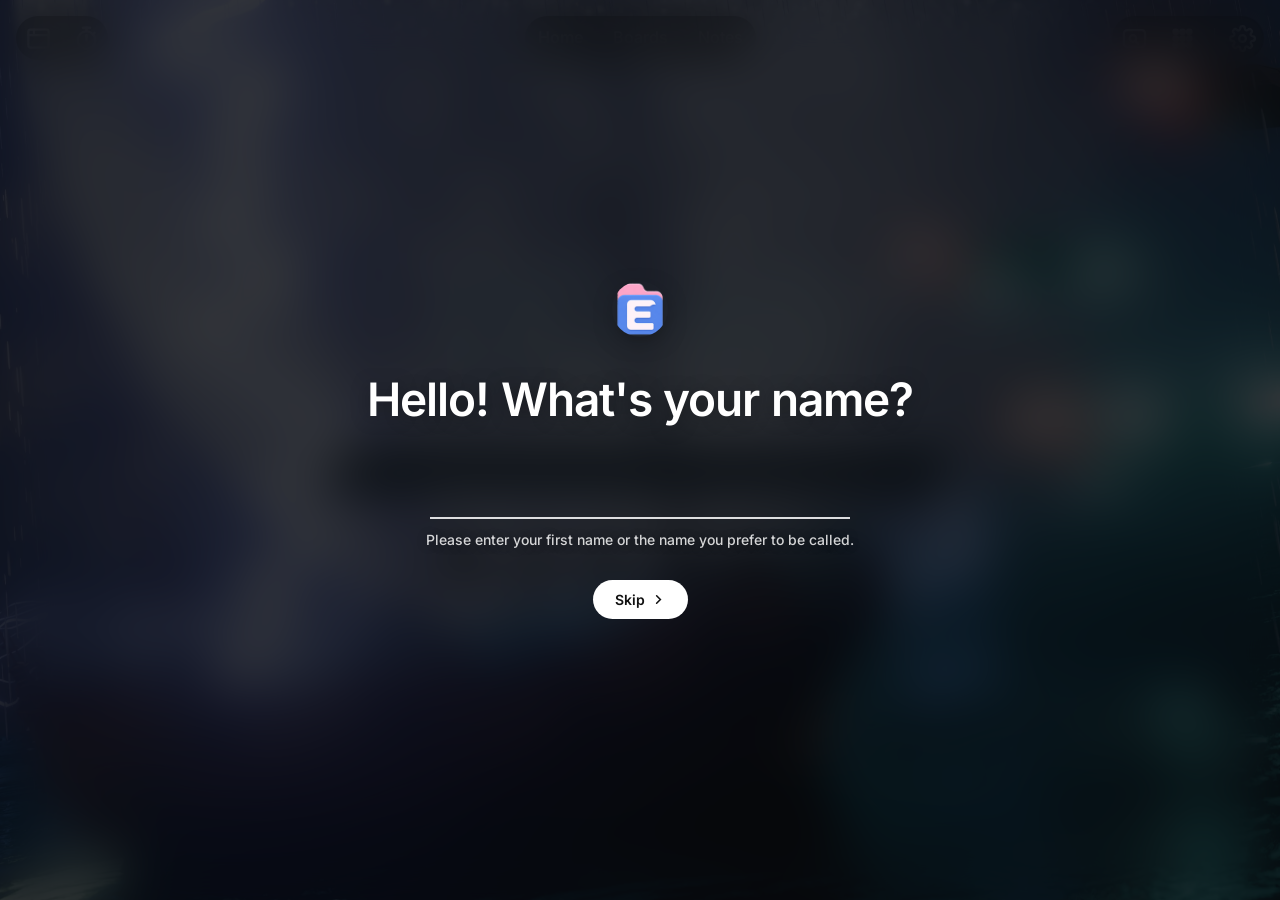
==== index.html @ b80991ce "Popup light/dark accent and status colours, Home text tab, preload favicons at idle Co-Authored-By: " ====
<!doctype html>
<html lang="en" class="boot-pending">
  <head>
    <meta charset="UTF-8" />
    <meta name="viewport" content="width=device-width, initial-scale=1.0" />

    <style>
      html {
        background: #0a0b0e;
      }
      html.boot-pending .app {
        visibility: hidden !important;
      }
      html.boot-pending .app *,
      html.boot-pending .app *::before,
      html.boot-pending .app *::after {
        transition: none !important;
        animation: none !important;
      }
</style>
    <meta name="theme-color" content="#0a0b0e" />
    <meta name="msapplication-navbutton-color" content="#0a0b0e" />
    <meta
      name="apple-mobile-web-app-status-bar-style"
      content="black-translucent"
    />
    <title>New Tab</title>
    <link rel="shortcut icon" href="favicon.ico" type="image/x-icon" />
    <link rel="icon" type="image/png" sizes="16x16" href="icons/icon16.png" />
    <link rel="icon" type="image/png" sizes="32x32" href="icons/icon32.png" />
    <link rel="icon" type="image/png" sizes="48x48" href="icons/icon48.png" />
    <link
      rel="icon"
      type="image/png"
      sizes="128x128"
      href="icons/icon128.png"
    />

    <link
      rel="preload"
      href="fonts/inter-latin.woff2"
      as="font"
      type="font/woff2"
      crossorigin
    />

    <script src="js/core/boot.js"></script>
    <link rel="stylesheet" href="css/tokens.css" />
    <link rel="stylesheet" href="css/layout.css" />
    <link rel="stylesheet" href="css/search-controls.css" />
    <link rel="stylesheet" href="css/boards.css" />
    <link rel="stylesheet" href="css/popovers.css" />
    <link rel="stylesheet" href="css/notes-palette.css" />
    <link rel="stylesheet" href="css/timer-dialogs.css" />
    <link rel="stylesheet" href="css/interaction-states.css" />
    <link rel="stylesheet" href="css/settings.css" />
    <link rel="stylesheet" href="css/overrides.css" />
  </head>
  <body>
    <video id="video-bg" autoplay loop muted playsinline></video>
    <div id="photo-bg"></div>
    <div id="wallpaper-overlay"></div>
    <div id="wallpaper-vignette"></div>

    <div class="app">
      <div class="et-topbar">

        <div class="et-top-left" id="topLeft">
          <button class="et-topbar-btn" id="sessionsBtn" data-popover-trigger="sessions" title="Library" aria-label="Library: sessions, read later and workspaces">
          <svg
          width="24"
          height="24"
          viewBox="0 0 24 24"
          fill="none"
          stroke="currentColor"
          stroke-width="2"
          stroke-linecap="round"
          stroke-linejoin="round"
          >
          <rect x="3" y="4" width="18" height="16" rx="2" />
          <path d="M3 9h18" />
          <path d="M8 4v5" />
          </svg>
          </button>
          <button
          class="et-topbar-btn et-pomo-toggle-btn"
          id="pomoToggleBtn"
          title="Focus timer"
          >
          <svg
          width="24"
          height="24"
          viewBox="0 0 24 24"
          fill="none"
          stroke="currentColor"
          stroke-width="2"
          stroke-linecap="round"
          stroke-linejoin="round"
          >

          <path d="M9 2.5h6" stroke-width="2.4" />
          <path d="M12 2.5v2.6" stroke-width="2.4" />
          <path d="M19.1 6.9l-1.6 1.6" stroke-width="2.2" />
          <circle cx="12" cy="13.5" r="7.8" />
          <path d="M12 13.5V9.2" stroke-width="2.4" />
          </svg>
          <span
          class="pomo-toggle-count"
          id="pomoToggleCount"
          style="display: none"
          >0</span
          >
          </button>
        </div>

        <nav class="et-main-tabs" id="mainTabs" aria-label="Views">
          <button class="et-main-tab" data-tab="home">Home</button>
          <button class="et-main-tab" data-tab="boards">Boards</button>
          <button class="et-main-tab" data-tab="notes">Notes</button>
        </nav>

        <div class="et-top-right" id="topRight">
          <button
          class="et-topbar-btn"
          id="searchSideBtn"
          title="Command palette"
          >
          <svg
          width="22"
          height="22"
          viewBox="0 0 24 24"
          fill="none"
          stroke="currentColor"
          stroke-width="2"
          stroke-linecap="round"
          stroke-linejoin="round"
          >

          <rect x="2.6" y="4.6" width="18.8" height="14.8" rx="3" />
          <circle cx="10.6" cy="12" r="2.9" />
          <path d="m12.8 14.2 2.6 2.6" />
          </svg>
          </button>
          <button
          class="et-topbar-btn"
          id="workspaceBtn"
          data-popover-trigger="workspace"
          title="Google Workspace"
          >
          <svg width="22" height="22" viewBox="0 0 24 24" fill="currentColor">
          <circle cx="6" cy="6" r="2" />
          <circle cx="12" cy="6" r="2" />
          <circle cx="18" cy="6" r="2" />
          <circle cx="6" cy="12" r="2" />
          <circle cx="12" cy="12" r="2" />
          <circle cx="18" cy="12" r="2" />
          <circle cx="6" cy="18" r="2" />
          <circle cx="12" cy="18" r="2" />
          <circle cx="18" cy="18" r="2" />
          </svg>
          </button>
          <button class="et-topbar-btn" id="topSettingsBtn" title="Settings">
          <svg
          width="24"
          height="24"
          viewBox="0 0 24 24"
          fill="none"
          stroke="currentColor"
          stroke-width="2"
          stroke-linecap="round"
          stroke-linejoin="round"
          >
          <circle cx="12" cy="12" r="3" />
          <path
          d="M19.4 15a1.65 1.65 0 0 0 .33 1.82l.06.06a2 2 0 0 1-2.83 2.83l-.06-.06a1.65 1.65 0 0 0-1.82-.33 1.65 1.65 0 0 0-1 1.51V21a2 2 0 0 1-4 0v-.09A1.65 1.65 0 0 0 9 19.4a1.65 1.65 0 0 0-1.82.33l-.06.06a2 2 0 0 1-2.83-2.83l.06-.06A1.65 1.65 0 0 0 4.68 15a1.65 1.65 0 0 0-1.51-1H3a2 2 0 0 1 0-4h.09A1.65 1.65 0 0 0 4.6 9a1.65 1.65 0 0 0-.33-1.82l-.06-.06a2 2 0 0 1 2.83-2.83l.06.06A1.65 1.65 0 0 0 9 4.68a1.65 1.65 0 0 0 1-1.51V3a2 2 0 0 1 4 0v.09a1.65 1.65 0 0 0 1 1.51 1.65 1.65 0 0 0 1.82-.33l.06-.06a2 2 0 0 1 2.83 2.83l-.06.06A1.65 1.65 0 0 0 19.4 9a1.65 1.65 0 0 0 1.51 1H21a2 2 0 0 1 0 4h-.09a1.65 1.65 0 0 0-1.51 1z"
          />
          </svg>
          </button>
        </div>
      </div>

      <div class="et-welcome" id="welcomeScreen" hidden>
        <div class="et-welcome-inner">
          <img
            class="et-welcome-mark"
            src="icons/icon128.png"
            alt=""
            width="56"
            height="56"
          />
          <h1 class="et-welcome-title" id="welcomeTitle">
            Hello! What's your name?
          </h1>
          <input
            class="et-welcome-input"
            id="welcomeName"
            type="text"
            maxlength="40"
            autocomplete="given-name"
            spellcheck="false"
            aria-labelledby="welcomeTitle"
            aria-describedby="welcomeHint"
          />
          <p class="et-welcome-hint" id="welcomeHint">
            Please enter your first name or the name you prefer to be called.
          </p>
          <button class="et-welcome-btn" id="welcomeContinue" type="button">
            Continue
            <svg
              width="15"
              height="15"
              viewBox="0 0 24 24"
              fill="none"
              stroke="currentColor"
              stroke-width="2.5"
              stroke-linecap="round"
              stroke-linejoin="round"
              aria-hidden="true"
            >
              <polyline points="9 18 15 12 9 6" />
            </svg>
          </button>
        </div>
      </div>

      <section class="et-view et-view-home" id="homeView">
        <div class="et-home-center">
          <div class="et-home-widgets" id="homeWidgets">

            <div class="et-home-clock" id="clockWidget">
              <div class="et-home-meta" id="clockMeta">
                <span class="et-home-corner et-home-corner-left" id="homeCornerLeft">
                  <span class="et-home-date" id="clockDate"></span>
                </span>
                <span class="et-home-corner et-home-corner-right" id="homeCornerRight">
                  <span
                    class="et-weather-inline"
                    id="weatherWidget"
                    style="display: none"
                    title="Click to set city"
                  ></span>
                </span>
              </div>
              <div class="et-home-time" id="clockTime"></div>
              <div class="et-home-greeting" id="clockGreeting"></div>
            </div>
          </div>
          <div id="navSearchBar"></div>
          <div class="et-home-pinned" id="homePinned"></div>
          <div class="et-home-todos" id="homeTodos"></div>
        </div>
      </section>
      <section class="et-view et-view-boards" id="boardsView">
        <div class="et-boards-area" id="boardsArea"></div>
      </section>

      <section class="et-view et-view-notes" id="notesView">
        <div class="et-notes-grid">
          <div class="et-notes-notepad-col">
            <div class="et-notes-binder-strip">
              <span class="et-notes-binder-hole"></span>
              <span class="et-notes-binder-hole"></span>
              <span class="et-notes-binder-hole"></span>
              <span class="et-notes-binder-hole"></span>
              <span class="et-notes-binder-hole"></span>
              <span class="et-notes-binder-hole"></span>
              <span class="et-notes-binder-hole"></span>
              <span class="et-notes-binder-hole"></span>
              <span class="et-notes-binder-hole"></span>
              <span class="et-notes-binder-hole"></span>
            </div>
            <div class="et-notes-header">
              <div
                class="et-notes-tabs"
                id="notesTabs"
                role="tablist"
                aria-label="Saved notes"
              ></div>
              <div class="et-notes-header-actions">
                <button
                  class="et-notes-save-btn"
                  id="notesSaveBtn"
                  title="Save notes now"
                  data-no-tooltip
                >
                  <svg
                    width="16"
                    height="16"
                    viewBox="0 0 24 24"
                    fill="none"
                    stroke="currentColor"
                    stroke-width="2"
                    stroke-linecap="round"
                    stroke-linejoin="round"
                  >
                    <path
                      d="M19 21H5a2 2 0 0 1-2-2V5a2 2 0 0 1 2-2h11l5 5v11a2 2 0 0 1-2 2Z"
                    />
                    <polyline points="17 21 17 13 7 13 7 21" />
                    <polyline points="7 3 7 8 15 8" />
                  </svg>
                  Save
                </button>
                <button
                  class="et-notes-export-btn"
                  id="notesExportBtn"
                  title="Export notes as a .txt file"
                  data-no-tooltip
                >
                  <svg
                    width="16"
                    height="16"
                    viewBox="0 0 24 24"
                    fill="none"
                    stroke="currentColor"
                    stroke-width="2"
                    stroke-linecap="round"
                    stroke-linejoin="round"
                  >
                    <path d="M21 15v4a2 2 0 0 1-2 2H5a2 2 0 0 1-2-2v-4" />
                    <polyline points="7 10 12 15 17 10" />
                    <line x1="12" y1="15" x2="12" y2="3" />
                  </svg>
                  Export .txt
                </button>
              </div>
            </div>
            <div
              class="et-notes-toolbar"
              id="notesToolbar"
              role="toolbar"
              aria-label="Note actions"
            >
              <div class="et-notes-tool-group" role="group" aria-label="Text style">
                <div class="et-notes-tool-row">
                  <button type="button" class="et-notes-tool" data-note-cmd="bold" title="Bold (Ctrl+B)" aria-label="Bold" aria-pressed="false" data-no-tooltip><b>B</b></button>
                  <button type="button" class="et-notes-tool" data-note-cmd="italic" title="Italic (Ctrl+I)" aria-label="Italic" aria-pressed="false" data-no-tooltip><i>I</i></button>
                  <button type="button" class="et-notes-tool" data-note-cmd="underline" title="Underline (Ctrl+U)" aria-label="Underline" aria-pressed="false" data-no-tooltip><u>U</u></button>
                  <button type="button" class="et-notes-tool" data-note-cmd="heading" title="Heading" aria-label="Heading" aria-pressed="false" data-no-tooltip>H</button>
                  <button type="button" class="et-notes-tool" data-note-cmd="clearFormat" title="Clear formatting" aria-label="Clear formatting" data-no-tooltip>&#10005;</button>
                </div>
              </div>

              <div class="et-notes-tool-group" role="group" aria-label="Colour">
                <div class="et-notes-tool-row">
                  <button type="button" class="et-notes-tool et-note-swatch-btn" data-note-cmd="textColor" id="notesTextColorBtn" title="Text colour" aria-label="Text colour" aria-haspopup="true" aria-expanded="false" data-no-tooltip>
                    <span class="et-note-swatch-glyph" aria-hidden="true">A</span>
                    <span class="et-note-swatch-bar" id="notesTextColorBar" aria-hidden="true"></span>
                  </button>
                  <button type="button" class="et-notes-tool et-note-swatch-btn" data-note-cmd="highlight" id="notesHighlightBtn" title="Highlight" aria-label="Highlight" aria-haspopup="true" aria-expanded="false" data-no-tooltip>
                    <span class="et-note-swatch-glyph et-note-swatch-glyph-hl" aria-hidden="true">A</span>
                    <span class="et-note-swatch-bar" id="notesHighlightBar" aria-hidden="true"></span>
                  </button>
                </div>
              </div>

              <div class="et-notes-tool-group" role="group" aria-label="Lists">
                <div class="et-notes-tool-row">
                  <button type="button" class="et-notes-tool" data-note-cmd="bullet" title="Bullet list" aria-label="Bullet list" aria-pressed="false" data-no-tooltip>&bull;</button>
                  <button type="button" class="et-notes-tool" data-note-cmd="numbered" title="Numbered list" aria-label="Numbered list" aria-pressed="false" data-no-tooltip>1.</button>
                  <button type="button" class="et-notes-tool" data-note-cmd="checklist" title="Checklist" aria-label="Checklist" aria-pressed="false" data-no-tooltip>&#9744;</button>
                </div>
              </div>

              <div class="et-notes-tool-group et-notes-tool-group-end" role="group" aria-label="More">
                <div class="et-notes-tool-row">
                <button
                  type="button"
                  class="et-notes-tool et-notes-more-btn"
                  id="notesMoreBtn"
                  title="More"
                  aria-label="More options"
                  aria-haspopup="menu"
                  aria-expanded="false"
                  data-no-tooltip
                >
                  &#8943;
                </button>
                <div class="et-notes-more-menu" id="notesMoreMenu" role="menu" hidden>
                  <div class="et-notes-more-row">
                    <span class="et-notes-more-label">Text size</span>
                    <div class="et-notes-more-stepper">
                      <button type="button" class="et-notes-tool" data-note-cmd="fontDown" title="Smaller text" aria-label="Smaller text" data-no-tooltip>A&minus;</button>
                      <span class="et-notes-font-val" id="notesFontVal" aria-live="polite">15</span>
                      <button type="button" class="et-notes-tool" data-note-cmd="fontUp" title="Larger text" aria-label="Larger text" data-no-tooltip>A+</button>
                    </div>
                  </div>
                  <div class="et-notes-more-sep" role="separator"></div>
                  <button type="button" class="et-notes-menu-item" role="menuitem" data-note-cmd="cut" data-no-tooltip>Cut<kbd>Ctrl+X</kbd></button>
                  <button type="button" class="et-notes-menu-item" role="menuitem" data-note-cmd="copy" data-no-tooltip>Copy<kbd>Ctrl+C</kbd></button>
                  <button type="button" class="et-notes-menu-item" role="menuitem" data-note-cmd="paste" data-no-tooltip>Paste<kbd>Ctrl+V</kbd></button>
                  <button type="button" class="et-notes-menu-item" role="menuitem" data-note-cmd="selectAll" data-no-tooltip>Select all<kbd>Ctrl+A</kbd></button>
                  <div class="et-notes-more-sep" role="separator"></div>
                  <div class="et-notes-more-row">
                    <span class="et-notes-stats" id="notesStatsBadge">0 words</span>
                  </div>
                </div>
                </div>
              </div>
            </div>
            <div class="et-note-color-menu" id="notesColorMenu" role="menu" hidden></div>
            <div
              class="et-notes-area"
              id="notesArea"
              contenteditable="true"
              role="textbox"
              aria-multiline="true"
              aria-label="Note"
              data-placeholder="Write something…"
              spellcheck="true"
            ></div>
          </div>

          <div class="et-notes-clipboard-col">
            <div class="et-clip-header">
              <div class="clip-title-wrap">
                <span class="et-clip-title">Clipboard</span>
                <span class="et-clip-count" id="clipCountBadge">0 saved</span>
              </div>
            </div>
            <div
              class="et-clip-add-wrap"
              style="display: flex; flex-direction: column; gap: 6px"
            >
              <input
                type="text"
                class="et-clip-input"
                id="clipTitleInput"
                placeholder="Title (optional)"
                style="width: 100%"
              />
              <div style="display: flex; gap: 6px">
                <input
                  type="text"
                  class="et-clip-input"
                  id="clipTextInput"
                  placeholder="Paste…"
                  style="flex: 1"
                />
                <button
                  class="et-clip-add-btn"
                  id="clipAddBtn"
                  title="Save snippet"
                  data-no-tooltip
                >
                  + Add
                </button>
              </div>
            </div>
            <div class="et-clip-list" id="clipList"></div>
          </div>
        </div>
      </section>
    </div>

    <div class="et-pop-sessions" id="sessionsPopover">
      <div class="et-pop-header">
        <div class="et-pop-tabs" role="tablist" aria-label="Library">
          <button
            type="button"
            class="et-pop-tab is-active"
            id="sessionsPaneTab"
            role="tab"
            aria-selected="true"
            aria-controls="sessionsPane"
            data-pane="sessions"
          >
            Sessions
            <span class="et-pop-badge" id="sessionsPopBadge">0</span>
          </button>
          <button
            type="button"
            class="et-pop-tab"
            id="readLaterPaneTab"
            role="tab"
            aria-selected="false"
            aria-controls="readLaterPane"
            data-pane="readLater"
          >
            Read later
            <span class="et-pop-badge" id="readLaterBadge">0</span>
          </button>
          <button
            type="button"
            class="et-pop-tab"
            id="workspacesPaneTab"
            role="tab"
            aria-selected="false"
            aria-controls="workspacesPane"
            data-pane="workspaces"
            tabindex="-1"
          >
            Workspaces
            <span class="et-pop-badge" id="workspacesBadge">0</span>
          </button>
        </div>
      </div>

      <div class="et-pop-pane" id="sessionsPane" role="tabpanel" aria-labelledby="sessionsPaneTab">
        <div class="et-pop-list" id="sessionsPopList"></div>
      </div>

      <div class="et-pop-pane" id="readLaterPane" role="tabpanel" aria-labelledby="readLaterPaneTab" hidden>
        <div class="et-readlater-hint">
          Save the page you are on with the EshaalTab button in your toolbar.
        </div>
        <div class="et-readlater-tools">
          <button type="button" class="et-readlater-tool" id="readLaterToBoard">
            Save unread to a board
          </button>
          <button type="button" class="et-readlater-tool" id="readLaterClearRead">
            Clear read
          </button>
        </div>
        <div class="et-pop-list" id="readLaterList"></div>
      </div>

      <div class="et-pop-pane" id="workspacesPane" role="tabpanel" aria-labelledby="workspacesPaneTab" hidden>
        <form class="et-ws-form" id="workspaceForm">
          <input
            type="text"
            class="et-ws-name"
            id="workspaceName"
            maxlength="60"
            placeholder="Name this workspace, e.g. BSCS Assignment"
            aria-label="Workspace name"
            autocomplete="off"
          />
          <div class="et-ws-form-row">
            <button type="submit" class="et-ws-save" id="workspaceSave">
              Snapshot open tabs
            </button>
            <button type="button" class="et-ws-secondary" id="workspaceToBoard">
              Save as new board
            </button>
          </div>
        </form>
        <div class="et-pop-list" id="workspaceList"></div>
      </div>
    </div>

    <div class="et-pb-panel" id="pinnedBoardsPanel" role="dialog" aria-label="Pinned boards"></div>

    <div class="et-pop-workspace" id="workspacePopover">
      <div class="et-workspace-top">
        <div class="et-workspace-header">
          <span class="et-workspace-title">Apps</span>
        </div>
        <div class="et-workspace-search">
          <svg
            width="14"
            height="14"
            viewBox="0 0 24 24"
            fill="none"
            stroke="currentColor"
            stroke-width="2"
            stroke-linecap="round"
            stroke-linejoin="round"
          >
            <circle cx="11" cy="11" r="8" />
            <line x1="21" y1="21" x2="16.65" y2="16.65" />
          </svg>
          <input
            type="text"
            id="workspaceSearchInput"
            placeholder="Search Google Apps…"
            autocomplete="off"
            spellcheck="false"
          />
        </div>
      </div>
      <div class="et-workspace-grid" id="workspaceGrid"></div>
    </div>

    <div
      class="et-search-overlay"
      id="searchOverlay"
      role="dialog"
      aria-modal="true"
      aria-label="Search tabs, bookmarks and history"
    >
      <div class="et-search-modal">
        <div class="et-search-input-wrap">
          <svg
            class="et-search-icon"
            width="20"
            height="20"
            viewBox="0 0 24 24"
            fill="none"
            stroke="currentColor"
            stroke-width="2.2"
            stroke-linecap="round"
            stroke-linejoin="round"
          >
            <circle cx="11" cy="11" r="8" />
            <path d="m21 21-4.35-4.35" />
          </svg>
          <input
            type="text"
            id="searchInput"
            placeholder="Search bookmarks, history, and shortcuts"
            autocomplete="off"
            spellcheck="false"
          />
          <kbd class="et-search-esc-hint">Esc</kbd>
        </div>
        <div class="et-search-results" id="searchResults"></div>
      </div>
    </div>

    <div
      class="et-set-overlay"
      id="sidesheetOverlay"
      role="dialog"
      aria-modal="true"
      aria-labelledby="sidesheetTitle"
    >
      <div class="et-set-panel" id="sidesheetPanel">
        <div class="et-set-header">
          <span class="et-set-title" id="sidesheetTitle"
            ><img
              class="et-brand-mark"
              src="icons/icon128.png"
              alt=""
              width="22"
              height="22"
            />
            <span>Settings</span></span
          >
          <button
            class="et-set-close-btn"
            id="sidesheetCloseBtn"
            aria-label="Close settings"
          >
            ×
          </button>
        </div>

        <div class="et-set-main">
          <div class="et-set-sidebar">
            <div class="et-set-search-wrap">
              <svg class="et-set-search-icon" width="15" height="15" viewBox="0 0 24 24" fill="none" stroke="currentColor" stroke-width="2" stroke-linecap="round" aria-hidden="true">
                <circle cx="11" cy="11" r="7" /><path d="m16.5 16.5 4 4" />
              </svg>
              <input
                type="search"
                class="et-set-search"
                id="settingsSearch"
                placeholder="Search settings"
                aria-label="Search settings"
                autocomplete="off"
                spellcheck="false"
              />
            </div>
            <nav class="et-set-nav" id="settingsNav" aria-label="Settings sections"></nav>
          </div>
          <div class="et-set-body" id="sidesheetBody"></div>
        </div>
        <input
          type="file"
          id="fileInput"
          accept="image/*,video/mp4"
          aria-label="Wallpaper image or video file"
          style="display: none"
        />
      </div>
    </div>

    <div
      class="et-pomo-overlay"
      id="pomodoroOverlay"
      role="dialog"
      aria-modal="true"
      aria-label="Pomodoro focus timer"
    >
      <button
        class="et-pomo-close-btn"
        id="pomodoroCloseBtn"
        data-tooltip="Close (Esc)"
        aria-label="Close focus timer"
      >
        &times;
      </button>
      <button class="et-pomo-reset-fab" id="pomoResetBtn" title="Reset (R)">
        <svg
          width="20"
          height="20"
          viewBox="0 0 24 24"
          fill="none"
          stroke="currentColor"
          stroke-width="2"
          stroke-linecap="round"
          stroke-linejoin="round"
        >
          <path d="M3 12a9 9 0 1 0 9-9 9.75 9.75 0 0 0-6.74 2.74L3 8" />
          <path d="M3 3v5h5" />
        </svg>
      </button>

      <div class="et-pomo-preset-row" id="pomoPresetRow">
        <button class="et-pomo-preset-btn" data-mins="15">15</button>
        <button class="et-pomo-preset-btn active" data-mins="25">25</button>
        <button class="et-pomo-preset-btn" data-mins="45">45</button>
        <button class="et-pomo-preset-btn" data-mins="60">60</button>
        <button
          class="et-pomo-custom-btn"
          id="pomoCustomBtn"
          type="button"
          aria-haspopup="dialog"
          aria-expanded="false"
        >
          Custom
        </button>
      </div>

      <div
        class="et-pomo-wheel-picker"
        id="pomoWheelPicker"
        role="dialog"
        aria-modal="true"
        aria-label="Choose focus duration"
        hidden
      >
        <div class="et-pomo-wheel-header">
          <button type="button" id="pomoWheelCancel">Cancel</button>
          <span>Duration</span>
          <button type="button" id="pomoWheelDone">Done</button>
        </div>
        <div class="et-pomo-wheels">
          <div class="et-pomo-wheel-group">
            <div
              class="et-pomo-wheel"
              id="pomoHoursWheel"
              role="listbox"
              aria-label="Hours"
              tabindex="0"
            ></div>
            <span>hours</span>
          </div>
          <div class="et-pomo-wheel-group">
            <div
              class="et-pomo-wheel"
              id="pomoMinutesWheel"
              role="listbox"
              aria-label="Minutes"
              tabindex="0"
            ></div>
            <span>min</span>
          </div>
          <div class="et-pomo-wheel-selection" aria-hidden="true"></div>
        </div>
      </div>

      <div class="et-flip-container" id="pomoFlipClock" data-no-tooltip>
        <div class="et-flip-card">
          <div class="et-flip-top"><span id="pomoMinTop">25</span></div>
          <div class="et-flip-bottom"><span id="pomoMinBottom">25</span></div>
          <div class="et-flip-seam"></div>
        </div>
        <span class="et-flip-colon">:</span>
        <div class="et-flip-card">
          <div class="et-flip-top"><span id="pomoSecTop">00</span></div>
          <div class="et-flip-bottom"><span id="pomoSecBottom">00</span></div>
          <div class="et-flip-seam"></div>
        </div>
      </div>

      <div class="et-pomo-footer">
        <div
          class="et-pomo-display-switch"
          role="group"
          aria-label="Timer display"
        >
          <button type="button" data-mode="hm" aria-pressed="false">
            Hr : Min
          </button>
          <button
            type="button"
            data-mode="ms"
            class="active"
            aria-pressed="true"
          >
            Min : Sec
          </button>
        </div>
        <span class="et-pomo-status-badge" id="pomoStatusText"
          >Press space to start</span
        >
        <span class="et-pomo-sessions-badge" id="pomoSessionsCount"
          >No sessions yet today</span
        >
      </div>
    </div>

    <div class="et-toast-container" id="toastContainer"></div>

    <script src="js/core/platform.js" defer></script>
    <script src="js/core/storage.js" defer></script>
    <script src="js/core/data.js" defer></script>
    <script src="js/ui/render.js" defer></script>
    <script src="js/ui/timer-notifications.js" defer></script>
    <script src="js/ui/home-widgets.js" defer></script>
    <script src="js/ui/workspace-tasks.js" defer></script>
    <script src="js/ui/sessions.js" defer></script>
    <script src="js/ui/notes-html.js" defer></script>
    <script src="js/ui/notes-home.js" defer></script>
    <script src="js/ui/pinned-boards.js" defer></script>
    <script src="js/core/browserext.js" defer></script>
    <script src="js/ui/search.js" defer></script>
    <script src="js/ui/settings-core.js" defer></script>
    <script src="js/ui/whats-new.js" defer></script>
    <script src="js/main.js" defer></script>
  </body>
</html>
---- css/tokens.css ----
@font-face {
  font-family: "Inter";
  src: url("../fonts/inter-latin.woff2") format("woff2");
  font-style: normal;
  font-weight: 400 700;
  font-display: swap;
}
@font-face {
  font-family: "Bricolage Grotesque";
  src: url("../fonts/bricolage-grotesque-latin.woff2") format("woff2");
  font-style: normal;
  font-weight: 300 700;
  font-display: swap;
}
@font-face {
  font-family: "JetBrains Mono";
  src: url("../fonts/jetbrains-mono-latin.woff2") format("woff2");
  font-style: normal;
  font-weight: 400 700;
  font-display: swap;
}
@font-face {
  font-family: "Nunito";
  src: url("../fonts/nunito-latin.woff2") format("woff2");
  font-style: normal;
  font-weight: 400 800;
  font-display: swap;
}

@font-face {
  font-family: "Bebas Neue";
  src: url("../fonts/bebas-neue-latin.woff2") format("woff2");
  font-style: normal;
  font-weight: 400;
  font-display: swap;
}

@font-face {
  font-family: "Young Serif";
  src: url("../fonts/young-serif-latin.woff2") format("woff2");
  font-style: normal;
  font-weight: 400;
  font-display: swap;
}
@font-face {
  font-family: "Lora";
  src: url("../fonts/lora-latin.woff2") format("woff2");
  font-style: normal;
  font-weight: 400 700;
  font-display: swap;
}
@font-face {
  font-family: "Roboto Slab";
  src: url("../fonts/roboto-slab-latin.woff2") format("woff2");
  font-style: normal;
  font-weight: 400 700;
  font-display: swap;
}

@font-face {
  font-family: "Caveat";
  font-style: normal;
  font-weight: 700;
  font-display: swap;
  src: url("../fonts/caveat-700-latin.woff2") format("woff2");
  unicode-range:
    U+0000-00FF, U+0131, U+0152-0153, U+02BB-02BC, U+02C6, U+02DA, U+02DC,
    U+0304, U+0308, U+0329, U+2000-206F, U+20AC, U+2122, U+2191, U+2193, U+2212,
    U+2215, U+FEFF, U+FFFD;
}
@font-face {
  font-family: "Caveat";
  font-style: normal;
  font-weight: 700;
  font-display: swap;
  src: url("../fonts/caveat-700-latin-ext.woff2") format("woff2");
  unicode-range:
    U+0100-02BA, U+02BD-02C5, U+02C7-02CC, U+02CE-02D7, U+02DD-02FF, U+0304,
    U+0308, U+0329, U+1D00-1DBF, U+1E00-1E9F, U+1EF2-1EFF, U+2020, U+20A0-20AB,
    U+20AD-20C0, U+2113, U+2C60-2C7F, U+A720-A7FF;
}
@font-face {
  font-family: "Orbitron";
  font-style: normal;
  font-weight: 700;
  font-display: swap;
  src: url("../fonts/orbitron-700.ttf") format("truetype");
}
@font-face {
  font-family: "Orbitron";
  font-style: normal;
  font-weight: 800;
  font-display: swap;
  src: url("../fonts/orbitron-800.ttf") format("truetype");
}

* {
  margin: 0;
  padding: 0;
  box-sizing: border-box;
}

body {
  color: var(--text);
  font-family: var(
    --font-app,
    "Inter",
    -apple-system,
    BlinkMacSystemFont,
    "Segoe UI",
    Roboto,
    "Helvetica Neue",
    Arial,
    sans-serif
  );
  min-height: 100vh;
  background: var(--page-bg);
  overflow: hidden;
}

body.font-handwriting {
  --font-app: "Caveat", ui-rounded, cursive, sans-serif;
  --fs-xs: calc(13px * var(--ui-scale));
  --fs-sm: calc(15px * var(--ui-scale));
  --fs-base: calc(16px * var(--ui-scale));
  letter-spacing: 0.015em;
  font-weight: 500;
  font-style: normal;
  -webkit-font-smoothing: antialiased;
}

body.font-handwriting .st-label,
body.font-handwriting .field-label,
body.font-handwriting label,
body.font-handwriting button,
body.font-handwriting input,
body.font-handwriting textarea,
body.font-handwriting .et-search-input,
body.font-handwriting .sr-title,
body.font-handwriting .sr-sub {
  font-weight: 600;
  letter-spacing: 0.02em;
  font-style: normal;
}

:focus {
  outline: none;
}

:focus-visible {
  outline: 2px solid var(--accent-color);
  outline-offset: 2px;
}

:is(input:not([type="checkbox"], [type="radio"], [type="range"], [type="color"], [type="button"], [type="submit"]), textarea, select, [contenteditable="true"]):focus-visible {
  outline: none;
  border-color: var(--accent-color);
}

input::placeholder,
textarea::placeholder {
  color: var(--text-dim) !important;
  font-weight: 400 !important;
  opacity: 1 !important;
  text-shadow: none !important;
}

::-webkit-scrollbar {
  width: 6px;
  height: 6px;
}
::-webkit-scrollbar-track {
  background: transparent;
}
::-webkit-scrollbar-thumb {
  background: rgba(150, 150, 150, 0.3);
  border-radius: var(--r-sm);
}
::-webkit-scrollbar-thumb:hover {
  background: rgba(150, 150, 150, 0.5);
}

:root {
  --shadow-tint: color-mix(in srgb, var(--accent-color, #6366f1) 22%, #020617);
  --shadow-contact: color-mix(in srgb, var(--shadow-tint) 14%, transparent);
  --shadow-ambient: color-mix(in srgb, var(--shadow-tint) 22%, transparent);

  --e1:
    0 1px 2px var(--shadow-contact),
    0 4px 10px -1px var(--shadow-ambient);
  --e2:
    0 2px 4px var(--shadow-contact),
    0 8px 18px -2px var(--shadow-ambient);
  --e3:
    0 3px 6px var(--shadow-contact),
    0 12px 28px -3px var(--shadow-ambient);
  --e4:
    0 4px 8px var(--shadow-contact),
    0 20px 42px -4px var(--shadow-ambient);
  --hair: 1px solid var(--border-soft);

  --wp-shadow-opacity: 0.6;
  --wp-shadow-blur: 20px;
  --wp-shadow-rgb: 0, 0, 0;

  --accent-color: #ffffff;
  --accent-2: #ffffff;
  --accent-contrast: #14151a;
  --accent-2-contrast: #14151a;
  --accent-gradient: linear-gradient(135deg, var(--accent-color), var(--accent-2, var(--accent-color)));
  --accent-gradient-h: linear-gradient(90deg, var(--accent-color), var(--accent-2, var(--accent-color)));

  --accent-fill: var(--accent-color);

  --board-rgb: 255, 255, 255;
  --board-opacity: 0.08;
  --board-border: transparent;
  --board-text: rgba(255, 255, 255, 0.9);
  --board-text-secondary: rgba(255, 255, 255, 0.65);
  --board-text-dim: rgba(255, 255, 255, 0.3);
  --board-text-hover: #fff;
  --board-hover-bg: rgba(255, 255, 255, 0.06);

  --surface: rgba(var(--board-rgb), var(--board-opacity, 0.08));
  --surface-card: rgba(var(--board-rgb), var(--board-opacity, 0.08));
  --surface-2: rgba(
    var(--board-rgb),
    calc(var(--board-opacity, 0.08) * 1.2 + 0.02)
  );
  --surface-3: rgba(
    var(--board-rgb),
    calc(var(--board-opacity, 0.08) * 1.5 + 0.05)
  );

  --topbar-opacity: var(--board-opacity, 0.08);
  --notes-opacity: var(--board-opacity, 0.08);

  --search-opacity: var(--topbar-opacity);
  --surface-notes: rgba(var(--board-rgb), var(--notes-opacity));
  --surface-search: rgba(var(--board-rgb), var(--search-opacity));

  --text: rgba(255, 255, 255, 0.95);
  --text-dim: rgba(255, 255, 255, 0.65);
  --text-faint: rgba(255, 255, 255, 0.35);
  --border-soft: rgba(255, 255, 255, 0.12);
  --border-strong: rgba(255, 255, 255, 0.22);
  --track: rgba(255, 255, 255, 0.18);


  --surface-base: #090a0f;

  --surface-panel: rgba(255, 255, 255, 0.04);
  --surface-panel-2: rgba(255, 255, 255, 0.065);
  --border-tactile: 1px solid var(--border-soft);

  --panel-rgb: 17, 19, 24;
  --panel-opacity: 1;
  --panel: rgba(var(--panel-rgb), var(--panel-opacity));
  --panel-solid: rgb(var(--panel-rgb));
  --panel-border: rgba(255, 255, 255, 0.1);
  --panel-hover: rgba(255, 255, 255, 0.06);

  --menu-bg: var(--panel-solid);
  --menu-border: var(--panel-border);
  --menu-radius: var(--r-md);
  --menu-hover: var(--panel-hover);

  --knob: #ffffff;

  --font-mono: "JetBrains Mono", ui-monospace, Consolas, monospace;
  --menu-active-bg: color-mix(in srgb, var(--accent-color) 18%, transparent);
  --menu-active-ink: var(--accent-ink, var(--accent-color));

  --scrim: rgba(0, 0, 0, 0.65);

  --page-bg: #090a0f;


  --danger: #ef4444;
  --danger-text: #f87171;
  --danger-fill: rgba(239, 68, 68, 0.12);
  --danger-border: rgba(239, 68, 68, 0.25);

  --ui-scale: 1;

  --fs-xs: calc(13px * var(--ui-scale));
  --fs-sm: calc(14px * var(--ui-scale));
  --fs-base: calc(15px * var(--ui-scale));
  --fs-md: calc(16px * var(--ui-scale));
  --fs-lg: calc(20px * var(--ui-scale));
  --fs-xl: calc(28px * var(--ui-scale));

  --clock-size: clamp(59px, min(11.3vw, 17.4vh), calc(174px * var(--ui-scale)));

  --fw-medium: 500;
  --fw-semi: 600;

  --r-xs: 6px;
  --r-sm: 8px;
  --r-md: 14px;
  --r-lg: 20px;
  --r-pill: 999px;

  --sp-1: 4px;
  --sp-2: 8px;
  --sp-3: 12px;
  --sp-4: 16px;
  --sp-5: 20px;
  --sp-6: 24px;
  --sp-8: 32px;
  --sp-12: 48px;

  --lh-tight: 1.2;
  --lh-body: 1.6;
  --lh-ui: 1.1;

  --dur-1: 120ms;
  --dur-2: 160ms;
  --dur-3: 220ms;
  --dur-4: 280ms;
  --ease-out: cubic-bezier(0.16, 1, 0.3, 1);
  --texture-paper: url("data:image/svg+xml,%3Csvg viewBox='0 0 200 200' xmlns='http://www.w3.org/2000/svg'%3E%3Cfilter id='noiseFilter'%3E%3CfeTurbulence type='fractalNoise' baseFrequency='0.8' numOctaves='3' stitchTiles='stitch'/%3E%3C/filter%3E%3Crect width='100%25' height='100%25' filter='url(%23noiseFilter)' opacity='0.035'/%3E%3C/svg%3E");

  --success: #22c55e;
  --warning: #f59e0b;
  --warning-text: #fbbf24;

  --z-raised: 10;
  --z-sticky: 100;
  --z-topbar: 200;
  --z-dropdown: 300;
  --z-popover: 400;
  --z-sheet: 500;
  --z-overlay: 600;
  --z-modal: 700;
  --z-toast: 800;
  --z-tooltip: 900;

}

@media (min-width: 1800px) {
  :root {
    --ui-scale: 1.12;
  }
}
@media (min-width: 2200px) {
  :root {
    --ui-scale: 1.3;
  }
}
@media (min-width: 2800px) {
  :root {
    --ui-scale: 1.55;
  }
}
@media (min-width: 3400px) {
  :root {
    --ui-scale: 1.8;
  }
}

button,
input,
select,
textarea {
  font-family: inherit;
  font-size: inherit;
}

body.theme-light {
  --shadow-tint: color-mix(in srgb, var(--accent-color, #6366f1) 25%, #0f172a);
  --shadow-contact: color-mix(in srgb, var(--shadow-tint) 7%, transparent);
  --shadow-ambient: color-mix(in srgb, var(--shadow-tint) 14%, transparent);

  --e1:
    0 1px 2px var(--shadow-contact),
    0 4px 10px -1px var(--shadow-ambient);
  --e2:
    0 2px 4px var(--shadow-contact),
    0 8px 18px -2px var(--shadow-ambient);
  --e3:
    0 3px 6px var(--shadow-contact),
    0 12px 28px -3px var(--shadow-ambient);
  --e4:
    0 4px 8px var(--shadow-contact),
    0 20px 42px -4px var(--shadow-ambient);
  --hair: 1px solid var(--border-soft);

  --board-border: transparent;
  --board-text: rgba(0, 0, 0, 0.9);
  --board-text-secondary: rgba(0, 0, 0, 0.65);
  --board-text-dim: rgba(0, 0, 0, 0.35);
  --board-text-hover: #000;
  --board-hover-bg: rgba(0, 0, 0, 0.06);

  --surface: rgba(0, 0, 0, 0.04);
  --surface-2: rgba(0, 0, 0, 0.06);
  --surface-3: rgba(0, 0, 0, 0.1);
  --surface-notes: rgba(var(--board-rgb), var(--notes-opacity));
  --surface-search: rgba(var(--board-rgb), var(--search-opacity));
  --surface-base: #f4f6f8;
  --surface-card: rgba(var(--board-rgb), var(--board-opacity, 0.08));

  --surface-panel: rgba(0, 0, 0, 0.04);
  --surface-panel-2: rgba(0, 0, 0, 0.065);
  --border-tactile: 1px solid var(--border-soft);
  --text: rgba(0, 0, 0, 0.88);
  --text-dim: rgba(0, 0, 0, 0.62);
  --text-faint: rgba(0, 0, 0, 0.35);
  --border-soft: rgba(0, 0, 0, 0.12);
  --border-strong: rgba(0, 0, 0, 0.2);
  --track: rgba(0, 0, 0, 0.2);

  --panel-rgb: 255, 255, 255;
  --panel-opacity: 1;
  --panel: rgba(var(--panel-rgb), var(--panel-opacity));
  --panel-solid: rgb(var(--panel-rgb));
  --panel-border: rgba(0, 0, 0, 0.12);
  --panel-hover: rgba(0, 0, 0, 0.04);

  --menu-bg: var(--panel-solid);
  --menu-border: var(--panel-border);
  --menu-hover: var(--panel-hover);
  --knob: #ffffff;

  --scrim: rgba(0, 0, 0, 0.35);

  --danger-text: #b91c1c;
  --danger-fill: rgba(239, 68, 68, 0.08);
  --danger-border: rgba(239, 68, 68, 0.2);
  color: var(--text);
}
body.has-custom-cursor,
body.has-custom-cursor .app,
body.has-custom-cursor .view {
  cursor: var(--app-cursor, default);
}
---- css/layout.css ----
#video-bg,
#photo-bg {
  position: fixed;
  inset: 0;
  width: 100vw;
  height: 100vh;
  min-width: 100%;
  min-height: 100%;
  object-fit: cover;
  object-position: center;
  z-index: 0;
  opacity: 0;
  transition: opacity var(--dur-4) var(--ease-out);
  transform: translateZ(0);
}

#photo-bg {
  background-size: cover;
  background-position: center;
  background-repeat: no-repeat;
}

body.wp-blur-on #photo-bg,
body.wp-blur-on #video-bg {
  filter: blur(var(--wp-blur-amount, 0px));
  transform: translateZ(0) scale(var(--wp-blur-scale, 1));
  transition: filter var(--dur-3) var(--ease-out);
}

#photo-bg::after {
  content: "";
  position: absolute;
  inset: 0;
  background: inherit;
  filter: blur(var(--wp-page-extra, 8px));
  transform: scale(var(--wp-page-scale, 1.04));
  opacity: 0;
  transition: opacity var(--dur-2) var(--ease-out);
  will-change: opacity;
  pointer-events: none;
}

body:is(.view-boards, .view-notes) #photo-bg::after {
  opacity: 1;
}

body.wp-baked #photo-bg::after {
  background-image: var(--wp-page-img);
  filter: none;
}

body:is(.view-boards, .view-notes) #video-bg.active {
  filter: blur(var(--wp-page-blur, 8px));
  transform: translateZ(0) scale(var(--wp-page-scale, 1.04));
}

html.is-lite #photo-bg::after {
  transition: none;
}

@media (prefers-reduced-motion: reduce) {
  body.wp-blur-on #photo-bg,
  body.wp-blur-on #video-bg {
    transition: none;
  }
}

#video-bg.active,
#photo-bg.active {
  opacity: 1;
}

#wallpaper-overlay {
  position: fixed;
  inset: 0;
  z-index: 0;
  pointer-events: none;
  background: #000;
  opacity: 0;
  transition: opacity var(--dur-2) var(--ease-out);
}

body.wallpaper-mode.wp-overlay-on #wallpaper-overlay {
  opacity: var(--wp-overlay-opacity, 0.35);
}

#wallpaper-vignette {
  position: fixed;
  inset: 0;
  z-index: 0;
  pointer-events: none;
  opacity: 0;
  transition: opacity var(--dur-3) var(--ease-out);
  background: radial-gradient(
    ellipse 78% 78% at 50% 45%,
    transparent 38%,
    rgba(0, 0, 0, 0.55) 100%
  );
}

body.wallpaper-mode.wp-vignette-on #wallpaper-vignette {
  opacity: var(--wp-vignette-opacity, 0.45);
}

body:not(.wallpaper-mode)::before {
  content: "";
  position: fixed;
  inset: 0;
  z-index: 0;
  pointer-events: none;
  background-image: var(--texture-paper);
  opacity: 0.16;
}

body.solid-mode.ambient-on::after {
  content: "";
  position: fixed;
  inset: 0;
  z-index: 0;
  pointer-events: none;
  background:
    radial-gradient(
      70% 55% at 12% 8%,
      color-mix(in srgb, var(--accent-color) 20%, transparent),
      transparent 72%
    ),
    radial-gradient(
      60% 50% at 88% 18%,
      color-mix(in srgb, var(--accent-color) 12%, transparent),
      transparent 70%
    ),
    radial-gradient(
      65% 55% at 72% 95%,
      color-mix(in srgb, var(--accent-color) 16%, transparent),
      transparent 72%
    ),
    radial-gradient(
      120% 90% at 50% 50%,
      transparent 55%,
      rgba(0, 0, 0, 0.2) 100%
    );
}

body.theme-light.solid-mode.ambient-on::after {
  background:
    radial-gradient(
      70% 55% at 12% 8%,
      color-mix(in srgb, var(--accent-color) 26%, transparent),
      transparent 72%
    ),
    radial-gradient(
      60% 50% at 88% 18%,
      color-mix(in srgb, var(--accent-color) 16%, transparent),
      transparent 70%
    ),
    radial-gradient(
      65% 55% at 72% 95%,
      color-mix(in srgb, var(--accent-color) 22%, transparent),
      transparent 72%
    ),
    radial-gradient(
      120% 90% at 50% 50%,
      transparent 60%,
      rgba(0, 0, 0, 0.07) 100%
    );
}

.app {
  position: relative;
  z-index: 1;
  height: 100vh;
  height: 100dvh;
  display: flex;
  flex-direction: column;
  padding: 15px 0 15px 0;
  visibility: hidden;
}

body.loaded .app {
  visibility: visible;
}

.et-topbar {
  display: grid;
  grid-template-columns: 1fr auto 1fr;
  align-items: center;
  flex-shrink: 0;
  position: relative;
  z-index: var(--z-topbar);
  isolation: isolate;
  padding: 0 var(--sp-4);
  min-height: calc(46px * var(--ui-scale));
}

.et-top-left,
.et-top-right {
  display: flex;
  align-items: center;
  gap: calc(4px * var(--ui-scale));
}

.et-top-left {
  grid-column: 1;
  justify-self: start;
}

.et-main-tabs {
  grid-column: 2;
  display: flex;
  align-items: center;
  justify-self: center;
  gap: var(--sp-1);
  padding: 0;
  background: none;
  border: none;
  box-shadow: none;
}

.et-top-right {
  grid-column: 3;
  justify-self: end;
}

.et-top-left:empty,
.et-top-right:empty {
  display: none;
}

.et-topbar-btn {
  width: calc(44px * var(--ui-scale));
  height: calc(44px * var(--ui-scale));
  border-radius: var(--r-md);
  display: flex;
  align-items: center;
  justify-content: center;
  background: none;
  color: inherit;

  border: none;
  cursor: pointer;
  box-shadow: none;
  padding: 0;
  position: relative;
}

.et-topbar-btn:hover {
  opacity: 1;
  background: color-mix(in srgb, var(--accent-ink, currentColor) 22%, transparent);
}

.et-topbar-btn:focus-visible {
  background: color-mix(in srgb, var(--accent-ink, currentColor) 18%, transparent);
}

body.theme-light .et-topbar-btn {
  border: none;
  box-shadow: none;
}

.et-topbar-btn svg {
  width: calc(27px * var(--ui-scale));
  height: calc(27px * var(--ui-scale));
  stroke-width: 2px;
  stroke-linecap: round;
  stroke-linejoin: round;
  transition: transform var(--dur-2) var(--ease-out);
}

.et-topbar-btn:hover svg {
  transform: scale(1.06);
}

.et-topbar-btn:active svg {
  transform: scale(0.9);
}

.et-main-tab {
  min-height: calc(44px * var(--ui-scale));
  padding: 6px calc(13px * var(--ui-scale));
  border: none;
  background: transparent;
  cursor: pointer;
  border-radius: var(--r-sm);

  font-size: calc(16px * var(--ui-scale));
  font-weight: 500;
  font-family: inherit;
  color: var(--text, #ffffff);

  display: inline-flex;
  align-items: center;
  justify-content: center;
  position: relative;
  white-space: nowrap;
}

.et-main-tab:hover {
  color: var(--accent-ink, var(--accent-color));
  background: none;
}

.et-main-tab:not(.active) {
  opacity: 0.88;
}

body.solid-mode .et-main-tab:not(.active) {
  opacity: 1;
}

.et-main-tab:not(.active):hover,
.et-main-tab:not(.active):focus-visible {
  opacity: 1;
}

.et-main-tab::after {
  content: "";
  position: absolute;
  left: 50%;
  bottom: calc(4px * var(--ui-scale));
  width: calc(7px * var(--ui-scale));
  height: calc(7px * var(--ui-scale));
  margin-left: calc(-3.5px * var(--ui-scale));
  border-radius: 50%;

  background: var(--accent-ink, var(--text));
  opacity: 0;
  transform: scale(0.4);
}

.et-main-tab.active {
  background: none;
  color: var(--text, #ffffff);
  font-weight: 650;
  opacity: 1;
  box-shadow: none;
}

.et-main-tab.active::after {
  opacity: 1;
  transform: scale(1);
}

.et-main-tab::after {
  transition:
    opacity var(--dur-3) var(--ease-out),
    transform var(--dur-3) var(--ease-out);
}

body.wallpaper-mode .et-main-tab::after {
  background: var(--accent-on-wp, var(--wp-ink, #fff));

  box-shadow: 0 0 0 1px
    rgba(var(--wp-halo, 0, 0, 0), calc(var(--wp-shadow-opacity, 0.6) * 0.5));
}

.et-main-tab.active:hover {
  color: var(--text) !important;
  transform: none;
}

body.wallpaper-mode .et-main-tab.active:hover {
  color: var(--wp-ink, #fff) !important;
}

body.wallpaper-mode .et-main-tab:hover {
  color: var(--wp-ink, #fff) !important;
  background: rgba(var(--wp-ink-rgb, 255, 255, 255), 0.12);
}

body.theme-light .et-main-tab:not(.active) {
  color: var(--text-dim, #475569);
}

body.theme-light .et-main-tab:not(.active):hover {
  color: var(--text, #0f172a) !important;
  background: none !important;
}

body.theme-light .et-search-pill {
  border-color: rgba(0, 0, 0, 0.14);
}

.et-view {
  flex: 1;
  min-height: 0;
  display: none;
}

.et-view.active {
  display: flex;
}

.et-view-boards.active {
  flex-direction: column;
}

.et-view-home {
  position: relative;
}

.et-welcome {
  position: fixed;
  inset: 0;
  z-index: var(--z-overlay);
  display: flex;
  align-items: center;
  justify-content: center;
  padding: var(--sp-6);

  background: rgba(8, 10, 14, 0.82);
  backdrop-filter: blur(24px) saturate(115%);
  -webkit-backdrop-filter: blur(24px) saturate(115%);
  animation: et-welcome-in var(--dur-3) var(--ease-out) both;
}

.et-welcome[hidden] {
  display: none;
}

@keyframes et-welcome-in {
  from {
    opacity: 0;
  }
}

.et-welcome-inner {
  display: flex;
  flex-direction: column;
  align-items: center;
  text-align: center;
  width: min(560px, 100%);
  gap: var(--sp-3);
}

.et-welcome-mark {
  border-radius: 50%;
  margin-bottom: var(--sp-6);
  box-shadow: 0 6px 24px -8px rgba(0, 0, 0, 0.5);
}

.et-welcome-title {
  margin: 0;
  font-size: clamp(28px, 4vw, 46px);
  font-weight: 600;
  letter-spacing: -0.02em;
  line-height: 1.15;
  color: #fff;
  text-wrap: balance;
  text-shadow: 0 2px 18px rgba(0, 0, 0, 0.35);
}

.et-welcome-input {
  width: min(420px, 100%);
  margin-top: var(--sp-4);
  padding: var(--sp-2) var(--sp-2) var(--sp-3);
  border: none;
  border-bottom: 2px solid rgba(255, 255, 255, 0.85);
  border-radius: 0;
  background: none;
  color: #fff;
  font-family: inherit;
  font-size: clamp(24px, 3vw, 36px);
  font-weight: 500;
  text-align: center;
  caret-color: #fff;
  transition: border-color var(--dur-2) var(--ease-out);
}

.et-welcome-input::placeholder {
  color: rgba(255, 255, 255, 0.45);
}

.et-welcome-input:focus {
  border-bottom-color: #fff;
}

.et-welcome-hint {
  margin: 0;
  font-size: var(--fs-sm);
  font-weight: 500;
  color: rgba(255, 255, 255, 0.82);
  text-shadow: 0 1px 10px rgba(0, 0, 0, 0.35);
}

.et-welcome-btn {
  display: inline-flex;
  align-items: center;
  gap: 6px;
  margin-top: var(--sp-5);
  padding: 11px 22px;
  border: none;
  border-radius: var(--r-pill);
  background: #fff;
  color: #111;
  font-family: inherit;
  font-size: var(--fs-sm);
  font-weight: 600;
  cursor: pointer;
  transition:
    transform var(--dur-1) var(--ease-out),
    opacity var(--dur-1) var(--ease-out);
}

.et-welcome-btn:disabled {
  opacity: 0.45;
  cursor: default;
  transform: none;
}

.et-welcome-btn:focus-visible,
.et-welcome-input:focus-visible {
  outline: 2px solid #fff;
  outline-offset: 3px;
}

@media (prefers-reduced-motion: reduce) {
  .et-welcome,
  .et-welcome-btn:hover {
    animation: none;
    transform: none;
  }
}

.et-view-home.active {
  flex-direction: column;
  align-items: center;

  justify-content: flex-start;

  overflow-y: auto;
  overflow-x: hidden;
  scrollbar-width: none;
  -ms-overflow-style: none;

  padding: 0 var(--sp-6) clamp(56px, 10vh, 120px);
}

.et-view-home.active::-webkit-scrollbar {
  display: none;
}

.et-view-notes.active {
  justify-content: center;
  padding: var(--sp-4) var(--sp-6) var(--sp-6);
}

.et-home-center {
  width: 100%;
  max-width: min(92vw, calc(760px * var(--ui-scale)));
  display: flex;
  flex-direction: column;
  align-items: center;
  justify-content: center;
  gap: clamp(18px, 2.4vh, 30px);
  margin: 0 auto;
  position: relative;
}

body.wallpaper-mode.view-home .app::before {
  content: "";
  position: fixed;
  left: 50%;
  top: 50%;
  width: min(1500px, 150vw);
  height: min(900px, 150vh);
  transform: translate(-50%, -50%);
  border-radius: 50%;
  background: radial-gradient(
    closest-side,
    rgba(var(--wp-halo-mid, 0, 0, 0), 0.09),
    rgba(var(--wp-halo-mid, 0, 0, 0), 0.06) 34%,
    rgba(var(--wp-halo-mid, 0, 0, 0), 0.025) 62%,
    transparent 88%
  );
  pointer-events: none;
  z-index: -1;
}

body.performance-mode .app::before {
  display: none;
}

.et-home-widgets {
  display: flex;
  align-items: center;
  justify-content: center;
  gap: var(--sp-4);
  flex-wrap: wrap;
}

@keyframes et-home-zoom {
  from {
    opacity: 0;
    transform: scale(0.965);
  }
  to {
    opacity: 1;
    transform: none;
  }
}

body.home-intro .et-home-center {
  transform-origin: 50% 42%;
  animation: et-home-zoom 150ms var(--ease-out) backwards;
}

@media (prefers-reduced-motion: reduce) {
  @keyframes et-home-zoom {
    from {
      opacity: 0;
    }
    to {
      opacity: 1;
    }
  }
}

body.performance-mode .et-home-center {
  animation: none !important;
}

.et-home-center #navSearchBar,
#navSearchBar {
  width: 100%;
  position: relative;
  z-index: var(--z-sticky);
}

#navSearchBar:has(.nsb-eng-menu.open),
.et-search-pill.menu-open,
.et-search-pill:has(.nsb-eng-menu.open) {
  z-index: var(--z-dropdown);
}

.et-home-clock {
  display: flex;
  flex-direction: column;
  align-items: center;
  text-align: center;
  line-height: 1.1;
  user-select: none;
  padding: 0;
  background: transparent;
  border: none;
  box-shadow: none;
}

.et-home-time {
  display: block;
  white-space: nowrap;
  text-align: center;
  font-family: var(
    --clock-font,
    system-ui,
    -apple-system,
    BlinkMacSystemFont,
    "Segoe UI",
    sans-serif
  );
  font-variant-numeric: tabular-nums;
  font-size: calc(var(--clock-size) * var(--clock-scale, 1));
  font-weight: var(--clock-weight, 400);
  letter-spacing: var(--clock-tracking, 0.02em);
}

body.wallpaper-mode .et-home-clock .et-home-time,
body.wallpaper-mode .et-home-greeting {
  text-shadow:
    0 1px 2px
      rgba(
        var(--wp-shadow-rgb, 0, 0, 0),
        calc(var(--wp-shadow-opacity, 0.6) * 0.55)
      ),
    0 3px calc(var(--wp-shadow-blur, 20px) * 0.45)
      rgba(
        var(--wp-shadow-rgb, 0, 0, 0),
        calc(var(--wp-shadow-opacity, 0.6) * 0.45)
      ),
    0 6px var(--wp-shadow-blur, 20px)
      rgba(
        var(--wp-shadow-rgb, 0, 0, 0),
        calc(var(--wp-shadow-opacity, 0.6) * 0.3)
      );
}

body:not(.wallpaper-mode) *,
body.solid-mode * {
  text-shadow: none !important;
}

body.wallpaper-mode {
  --home-ink: color-mix(in srgb, var(--accent-color) 25%, var(--wp-ink-mid, #ffffff));
  --accent-on-wp: color-mix(
    in srgb,
    var(--accent-ink, var(--accent-color)) 62%,
    var(--wp-ink-mid, #fff)
  );
  --plate-rgb: 0, 0, 0;
  --plate-ink: #ffffff;
}

body.wallpaper-mode .et-home-todos {
  color: var(--home-ink);
  width: auto;
  max-width: 100%;
  margin-inline: auto;
  position: relative;
  padding: calc(12px * var(--ui-scale)) calc(22px * var(--ui-scale));
  border-radius: var(--r-lg);
  border: 1px solid transparent;
  text-shadow: 0 1px 2px rgba(var(--wp-shadow-rgb, 0, 0, 0), calc(var(--wp-shadow-opacity, 0.6) * 0.6));
}

body.wallpaper-mode.widgets-plate .et-home-todos {
  color: var(--plate-ink);
  border-color: color-mix(in srgb, var(--plate-ink) 8%, transparent);
  background: rgba(var(--plate-rgb), calc(var(--widgets-opacity, 0.5) * 0.65));
  backdrop-filter: blur(14px);
  -webkit-backdrop-filter: blur(14px);
  text-shadow: none;
}

body.wallpaper-mode .et-home-todo-text {
  opacity: 1;
}


html.is-lite body.wallpaper-mode .et-home-todos,
body.performance-mode.wallpaper-mode .et-home-todos {
  backdrop-filter: none;
  -webkit-backdrop-filter: none;
}

body.wallpaper-mode .clock-digits,
body.wallpaper-mode .clock-ampm {
  color: var(--clock-color, var(--home-ink));
}

.clock-digits {
  color: var(--clock-color, var(--accent-display, var(--accent-ink, var(--accent-color))));
}

.clock-colon {
  display: inline;
  margin: 0 2px;
}

.clock-ampm {
  font-size: 0.24em;
  font-weight: 600;
  letter-spacing: 0.08em;

  color: var(--clock-color, var(--accent-display, var(--accent-ink, var(--accent-color))));
  opacity: 0.95;
  margin-left: 0.14em;

  align-self: baseline;
  transform: translateY(-0.35em);
  text-transform: uppercase;
}

.et-home-greeting {
  font-size: clamp(17px, calc(var(--clock-size) * 0.25), 30px);
  font-weight: 500;
  line-height: 1.15;
  letter-spacing: -0.015em;
  color: var(--text);
  opacity: 1;

  margin-top: calc(var(--clock-size) * 0.07);
  text-shadow: none;
  text-wrap: balance;
}

body.wallpaper-mode .et-home-greeting {
  color: var(--home-ink);
  opacity: 0.98;
  text-shadow:
    0 2px var(--wp-shadow-blur, 20px)
      rgba(var(--wp-shadow-rgb, 0, 0, 0), var(--wp-shadow-opacity, 0.6)),
    0 1px calc(var(--wp-shadow-blur, 20px) * 0.15)
      rgba(
        var(--wp-shadow-rgb, 0, 0, 0),
        calc(var(--wp-shadow-opacity, 0.6) * 0.67)
      );
}

.et-home-corner {
  display: inline-flex;
  align-items: center;
  gap: var(--sp-2);
  color: inherit;
  line-height: 1;
  user-select: none;
  transition: opacity var(--dur-2) var(--ease-out);
}

.et-home-corner:empty,
.et-home-corner.is-off {
  display: none;
}

.et-home-date,
.et-weather-inline {
  font-size: inherit;
  font-weight: 600;
  letter-spacing: 0.005em;
  line-height: 1;
  vertical-align: baseline;
  display: inline;
  color: var(--text-dim);
  margin: 0;
  padding: 0;
}

.et-weather-inline {
  display: inline-flex;
  align-items: center;
  gap: calc(6px * var(--ui-scale));
  padding: calc(3px * var(--ui-scale)) calc(9px * var(--ui-scale));
  margin: calc(-3px * var(--ui-scale)) calc(-9px * var(--ui-scale));
  border-radius: var(--r-pill);
  cursor: pointer;
  transition:
    opacity var(--dur-2) var(--ease-out),
    background var(--dur-2) var(--ease-out),
    color var(--dur-2) var(--ease-out);
}

.et-weather-inline svg {
  width: calc(18px * var(--ui-scale));
  height: calc(18px * var(--ui-scale));
  flex-shrink: 0;
}

.et-weather-inline:hover {
  opacity: 1;
  color: var(--text);
  background: color-mix(in srgb, var(--accent-ink, currentColor) 20%, transparent);
  text-decoration: none;
}

body.wallpaper-mode .et-weather-inline:hover {
  color: var(--home-ink);
}

body.wallpaper-mode .et-home-date,
body.wallpaper-mode .et-weather-inline{
  color: var(--home-ink);
  text-shadow:
    0 2px var(--wp-shadow-blur, 20px)
      rgba(var(--wp-halo-low, 0, 0, 0), var(--wp-shadow-opacity, 0.6)),
    0 1px calc(var(--wp-shadow-blur, 20px) * 0.15)
      rgba(
        var(--wp-halo-low, 0, 0, 0),
        calc(var(--wp-shadow-opacity, 0.6) * 0.67)
      );
}

body.solid-mode .et-home-greeting {
  color: color-mix(in srgb, var(--accent-ink, var(--accent-color)) 30%, var(--text));
}

body.solid-mode .et-home-date,
body.solid-mode .et-weather-inline {
  color: color-mix(in srgb, var(--accent-ink, var(--accent-color)) 34%, var(--text-dim));
}

body.solid-mode .et-home-todos-label {
  color: color-mix(in srgb, var(--accent-ink, var(--accent-color)) 55%, var(--text));
}

body.solid-mode .et-home-greeting,
body.solid-mode .et-home-date,
body.solid-mode .et-weather-inline {
  text-shadow: none;
}

body.clock-pos-center .et-home-clock {
  position: relative;
  inset: auto;
  align-items: center;
  text-align: center;
  margin: 0 auto;
}

body.clock-pos-center .et-home-greeting,
body.clock-pos-center .et-home-time{
  text-align: center;
  justify-content: center;
}

body.clock-pos-fixed .et-home-clock {
  position: fixed;
  inset: auto;
  z-index: 10;
  max-width: min(46vw, 520px);
  padding: 0;
  margin: 0;
  background: transparent;
  border: none;
  box-shadow: none;
  --clock-size: clamp(60px, 10vw, calc(160px * var(--ui-scale)));
}

body.clock-pos-fixed .clock-digits,
body.clock-pos-fixed .clock-ampm {
  color: var(--clock-color, var(--wp-ink-mid, var(--accent-display, var(--accent-ink, var(--text)))));
}

body.clock-pos-fixed .et-home-greeting {
  font-size: clamp(17px, 1.7vw, 23px);
  font-weight: 600;
  color: var(--text);
  opacity: 0.95;
}

body:not(.view-home) .et-home-clock {
  display: none;
}

.et-home-meta {
  display: flex;
  align-items: center;
  justify-content: center;
  flex-wrap: wrap;

  gap: clamp(18px, calc(var(--clock-size) * 0.3), 34px);
  margin-block: 0 calc(var(--clock-size) * 0.1);

  color: var(--text-dim);
  font-size: clamp(14px, calc(var(--clock-size) * 0.19), 21px);
  font-weight: 500;
  opacity: 0.95;
}

.et-home-meta:empty,
.et-home-meta:not(:has(.et-home-corner:not(.is-off):not(:empty))) {
  display: none;
}

body.wallpaper-mode .et-home-meta {
  color: var(--wp-ink-mid, #ffffff);
  opacity: 0.9;
  text-shadow:
    0 1px 2px
      rgba(var(--wp-shadow-rgb, 0, 0, 0), calc(var(--wp-shadow-opacity, 0.6) * 0.8)),
    0 1px calc(var(--wp-shadow-blur, 20px) * 0.4)
      rgba(var(--wp-shadow-rgb, 0, 0, 0), calc(var(--wp-shadow-opacity, 0.6) * 0.5));
}

body.clock-pos-top-left .et-home-meta,
body.clock-pos-bottom-left .et-home-meta {
  justify-content: flex-start;
}

body.clock-pos-top-right .et-home-meta,
body.clock-pos-bottom-right .et-home-meta {
  justify-content: flex-end;
}

body.clock-pos-top-left .et-home-time,
body.clock-pos-bottom-left .et-home-time {
  margin-left: -0.06em;
}

body.clock-pos-top-right .et-home-time,
body.clock-pos-bottom-right .et-home-time {
  margin-right: -0.06em;
}

body.clock-pos-top-left .et-home-clock,
body.clock-pos-bottom-left .et-home-clock {
  left: var(--sp-4);
  align-items: flex-start;
  text-align: left;
}

body.clock-pos-top-left .et-home-greeting,
body.clock-pos-top-left .et-home-time,
body.clock-pos-bottom-left .et-home-greeting,
body.clock-pos-bottom-left .et-home-time{
  text-align: left;
  justify-content: flex-start;
}

body.clock-pos-top-right .et-home-clock,
body.clock-pos-bottom-right .et-home-clock {
  right: var(--sp-4);
  align-items: flex-end;
  text-align: right;
}

body.clock-pos-top-right .et-home-greeting,
body.clock-pos-top-right .et-home-time,
body.clock-pos-bottom-right .et-home-greeting,
body.clock-pos-bottom-right .et-home-time{
  text-align: right;
  justify-content: flex-end;
}

body.clock-pos-top-left .et-top-left {
  position: fixed;
  bottom: 15px;
  left: var(--sp-4);
  z-index: var(--z-topbar);
  padding: 0;
  margin: 0;
}

body.clock-pos-top-right .et-top-right {
  position: fixed;
  bottom: 15px;
  right: var(--sp-4);
  z-index: var(--z-topbar);
  padding: 0;
  margin: 0;
}

body.clock-pos-top-left .et-view,
body.clock-pos-top-right .et-view {
  padding-bottom: calc(15px + 44px);
}

body.clock-pos-top-left .et-home-clock {
  top: 15px;
  left: var(--sp-4);
}

body.clock-pos-top-right .et-home-clock {
  top: 15px;
  right: var(--sp-4);
}

body.clock-pos-bottom-left .et-home-clock,
body.clock-pos-bottom-right .et-home-clock {
  bottom: 15px;
}

body.clock-pos-bottom-left .et-toast-container,
body.clock-pos-bottom-right .et-toast-container {
  bottom: calc(15px + 30px);
}

body.clock-pos-bottom-right .et-toast-container {
  right: auto;
  left: 15px;
  align-items: flex-start;
}

@media (max-width: 900px) {
  body.clock-pos-fixed .et-home-clock {
    position: relative;
    inset: auto;
    max-width: none;
    align-items: center;
    text-align: center;
    margin: 0 auto;
  }

  body.clock-pos-fixed .et-home-greeting,
  body.clock-pos-fixed .et-home-time,
  body.clock-pos-top-left .et-top-left,
  body.clock-pos-top-right .et-top-right {
    position: static;
    padding: 0;
    margin: 0;
  }

  body.clock-pos-top-left .et-view,
  body.clock-pos-top-right .et-view {
    padding-bottom: 0;
  }

  body.clock-pos-bottom-right .et-toast-container {
    bottom: var(--sp-6);
  }
}

@supports (color: oklch(from red l max(c, 0.14) h)) {
  body.wallpaper-mode {
    --accent-on-wp: oklch(
      from
        color-mix(
          in srgb,
          var(--accent-ink, var(--accent-color)) 62%,
          var(--wp-ink-mid, #fff)
        )
        l max(c, 0.14) h
    );
  }
}

body.wallpaper-mode #navSearchBar {
  max-width: min(calc(740px * var(--ui-scale)), 90vw);
}

body.wallpaper-mode .et-main-tab,
body.wallpaper-mode.theme-light .et-main-tab:not(.active),
body.wallpaper-mode .et-main-tab:not(.active) {
  color: var(--wp-ink, #fff);
  text-shadow:
    0 1px 2px
      rgba(var(--wp-halo, 0, 0, 0), calc(var(--wp-shadow-opacity, 0.6) * 0.7)),
    0 1px calc(var(--wp-shadow-blur, 20px) * 0.5)
      rgba(var(--wp-halo, 0, 0, 0), calc(var(--wp-shadow-opacity, 0.6) * 0.4));
}

body.solid-mode .et-main-tab,
body.solid-mode .et-main-tab:not(.active) {
  color: var(--accent-ink, var(--text));
  text-shadow: none;
}

body.solid-mode .et-main-tab.active {
  color: var(--accent-ink, var(--text));
}

body.wallpaper-mode .et-search-pill {
  background: var(--surface-search);
  border: 1px solid rgba(var(--wp-ink-rgb-mid, 255, 255, 255), 0.2) !important;
  box-shadow: 0 2px 6px rgba(var(--wp-halo-mid, 0, 0, 0), 0.16);
}

body.wallpaper-mode:not(.theme-light) .et-search-engine {
  background: transparent;
  border: none;
  color: rgba(255, 255, 255, 0.95);
}

body.wallpaper-mode:not(.theme-light) .et-search-input {
  color: #ffffff;
}

body.wallpaper-mode:not(.theme-light) .et-search-input::placeholder {
  color: rgba(255, 255, 255, 0.45) !important;
  text-shadow: none !important;
  font-weight: 400 !important;
}

body.theme-light .et-search-input {
  color: var(--text, #0f172a);
}

body.theme-light .et-search-input::placeholder {
  color: var(--text-dim, rgba(15, 23, 42, 0.55)) !important;
  text-shadow: none !important;
  font-weight: 400 !important;
}

body.theme-light .et-search-engine {
  color: var(--text, #0f172a);
}

body.wallpaper-mode .et-home-pinned {
  gap: calc(6px * var(--ui-scale));
}

.et-home-pinned {
  display: flex;
  flex-wrap: wrap;
  justify-content: center;
  align-items: flex-start;
  gap: calc(6px * var(--ui-scale));
  width: 100%;
  max-width: 90vw;

  margin-top: clamp(2px, 1vh, 12px);
}

.et-home-pinned:empty {
  display: none !important;
}

.et-home-pinned::-webkit-scrollbar {
  display: none;
}

.et-home-todos:empty {
  display: none;
}

.et-home-todos {
  display: flex;
  flex-direction: column;
  align-items: center;
  gap: calc(10px * var(--ui-scale));
  width: 100%;
  margin-top: clamp(14px, 5vh, 56px);
}

.et-home-todos-label {
  font-size: calc(17px * var(--ui-scale));
  font-weight: 600;
  opacity: 1;
  margin-bottom: calc(2px * var(--ui-scale));
}

.et-home-todo {
  display: flex;
  align-items: center;
  justify-content: flex-start;
  gap: calc(11px * var(--ui-scale));

  width: 100%;
  max-width: 100%;
  min-width: 0;
  padding: 0;
  border: none;
  background: none;
  color: inherit;
  font: inherit;
  text-align: left;
  transition:
    opacity var(--dur-2) var(--ease-out),
    transform var(--dur-2) var(--ease-out);
}

.et-home-todo.is-striking .et-home-todo-text,
.et-todo-m-row.is-striking .et-todo-m-text {
  text-decoration: line-through;
  opacity: 0.5;
}

.et-home-todo-box {
  position: relative;
}

.is-striking .et-home-todo-box {
  opacity: 0.9;
}

.is-striking .et-home-todo-box::after {
  content: "";
  position: absolute;
  left: 30%;
  top: 8%;
  width: 30%;
  height: 58%;
  border: solid currentColor;
  border-width: 0 2px 2px 0;
  transform: rotate(45deg);
}

.et-home-todo-open {
  display: flex;
  align-items: center;
  gap: calc(10px * var(--ui-scale));

  flex: 0 1 auto;
  min-width: 0;
  padding: 0;
  border: none;
  background: none;
  color: inherit;
  font: inherit;
  text-align: left;
  cursor: pointer;
}

.et-home-todo-box {
  flex-shrink: 0;

  width: calc(17px * var(--ui-scale));
  height: calc(17px * var(--ui-scale));
  padding: 0;
  border-radius: var(--r-sm);
  border: 2px solid currentColor;
  background: none;
  color: inherit;
  opacity: 0.55;
  cursor: pointer;
  transition:
    opacity var(--dur-2) var(--ease-out),
    background var(--dur-2) var(--ease-out);
}

.et-home-todo-box:hover {
  opacity: 1;
  background: color-mix(in srgb, currentColor 22%, transparent);
}

.et-home-todo-box:focus-visible {
  opacity: 0.95;
}

.et-home-todo-text {
  overflow: hidden;
  white-space: nowrap;
  min-width: 0;
  max-width: 100%;
  font-size: calc(16px * var(--ui-scale));
  font-weight: 500;
  letter-spacing: 0.01em;
  opacity: 0.85;
  transition: opacity var(--dur-2) var(--ease-out);
}

.et-home-todo-text.is-clipped {
  mask-image: linear-gradient(to right, #000 calc(100% - 3em), transparent 100%);
  -webkit-mask-image: linear-gradient(
    to right,
    #000 calc(100% - 3em),
    transparent 100%
  );
}

.et-home-todo-open:hover .et-home-todo-text,
.et-home-todo-open:focus-visible .et-home-todo-text {
  opacity: 1;
}

.et-home-todo-due {
  flex-shrink: 0;
  padding: 2px calc(8px * var(--ui-scale));
  border-radius: var(--r-pill);
  background: color-mix(in srgb, currentColor 14%, transparent);
  font-size: calc(11px * var(--ui-scale));
  font-weight: 600;
  letter-spacing: 0.02em;
  opacity: 0.7;
  white-space: nowrap;
}

.et-home-todo-due.is-overdue {
  color: var(--danger-text, #f87171);
  background: color-mix(in srgb, currentColor 16%, transparent);
  opacity: 0.95;
}

.dock-pin-wrap,
.et-home-pinned > .dock-pin-add,
.et-home-pinned > .dock-pin-boards {
  position: relative;
  display: grid;
  place-items: center;
  width: calc(64px * var(--ui-scale));
  height: calc(64px * var(--ui-scale));
  flex-shrink: 0;
  padding: 0;
  border: none;
  background: none;
  border-radius: var(--r-lg);
}

.dock-pin {
  display: grid;
  place-items: center;
  width: 100%;
  height: 100%;
  padding: 0;
  background: none;
  border: none;
  border-radius: inherit;
  color: inherit;
  font: inherit;
  text-decoration: none;
  cursor: pointer;
}

.dock-pin-icon {
  position: relative;
  display: grid;
  place-items: center;
  width: calc(52px * var(--ui-scale));
  height: calc(52px * var(--ui-scale));
  border-radius: var(--r-md);

  background: rgba(var(--wp-ink-rgb, 255, 255, 255), 0.14);
  backdrop-filter: none;
  -webkit-backdrop-filter: none;
}

body.wallpaper-mode.pins-plate .dock-pin-icon {
  background: rgba(var(--plate-rgb), calc(var(--pins-opacity, 0.5) * 0.65));
  backdrop-filter: blur(10px);
  -webkit-backdrop-filter: blur(10px);
}

html.is-lite body.wallpaper-mode .dock-pin-icon,
body.performance-mode.wallpaper-mode .dock-pin-icon {
  backdrop-filter: none;
  -webkit-backdrop-filter: none;
}

body.tiles-circle .dock-pin-icon,
body.tiles-circle .et-topbar-btn,
body.tiles-circle .et-pomo-toggle-btn,
body.tiles-circle .qs-stash-icon-btn,
body.tiles-circle .et-board-card-header button,
body.tiles-circle .dock-pin-menu-btn {
  border-radius: 50%;
}

body.radius-sharp .dock-pin-icon,
body.radius-sharp .dock-pin-menu-btn {
  border-radius: 0 !important;
}

.dock-pin-fav {
  width: calc(26px * var(--ui-scale));
  height: calc(26px * var(--ui-scale));
  object-fit: contain;
}

.dock-pin-icon > svg {
  transition: transform var(--dur-3) var(--ease-out);
}

.dock-pin:hover .dock-pin-fav,
.dock-pin:focus-visible .dock-pin-fav,
.dock-pin-add:hover .dock-pin-icon > svg,
.dock-pin-add:focus-visible .dock-pin-icon > svg {
  transform: scale(1.22);
}

.dock-pin:active .dock-pin-fav {
  transform: scale(1.06);
}

body.wallpaper-mode .dock-pin:hover .dock-pin-icon,
body.wallpaper-mode .dock-pin:focus-visible .dock-pin-icon {
  background: rgba(var(--wp-ink-rgb, 255, 255, 255), 0.24);
}

body.wallpaper-mode.pins-plate .dock-pin:focus-visible .dock-pin-icon {
  background: rgba(var(--plate-rgb), calc(var(--pins-opacity, 0.5) * 0.65 + 0.12));
}

body.solid-mode .dock-pin-icon {
  background: var(--pin-tile-bg, #ffffff);
  backdrop-filter: none;
  -webkit-backdrop-filter: none;
  box-shadow: 0 0 0 1px color-mix(in srgb, var(--accent-color) 18%, transparent);
}

body.solid-mode.theme-dark .dock-pin-icon {
  background: var(--pin-tile-bg, #25262c);
  box-shadow: 0 0 0 1px rgba(255, 255, 255, 0.07);
}

body.solid-mode .dock-pin:hover .dock-pin-icon,
body.icon-duotone .dock-pin-fav:not(.is-fallback) {
  filter: url("#et-icon-tint");
}

body.icon-duotone .dock-pin:hover .dock-pin-fav,
body.icon-duotone .dock-pin:focus-visible .dock-pin-fav {
  filter: none;
}

.dock-pin-menu-btn {
  position: absolute;
  top: 0;
  right: 0;
  z-index: 2;
  display: grid;
  place-items: center;
  width: calc(22px * var(--ui-scale));
  height: calc(22px * var(--ui-scale));
  padding: 0;
  border: 1px solid var(--menu-border) !important;
  border-radius: 50%;
  background: var(--menu-bg);
  color: var(--text);
  box-shadow: 0 2px 6px rgba(0, 0, 0, 0.16);
  cursor: pointer;
  opacity: 0;
  transition:
    opacity var(--dur-1) var(--ease-out),
    background var(--dur-1) var(--ease-out);
}

.dock-pin-menu-btn svg {
  display: block;
  width: calc(14px * var(--ui-scale));
  height: calc(14px * var(--ui-scale));
}

.dock-pin-wrap:hover .dock-pin-menu-btn,
.dock-pin-wrap:focus-within .dock-pin-menu-btn {
  opacity: 1;
}

.dock-pin-menu-btn:hover {
  background: color-mix(in srgb, var(--accent-color) 18%, var(--menu-bg));
}

.dock-pin-menu-btn:focus-visible {
  opacity: 1;
  outline-offset: 1px;
}

@media (hover: none) {
  .dock-pin-menu-btn {
    opacity: 1;
  }
}

body.wallpaper-mode.pins-plate .dock-pin-add .dock-pin-icon {
  background: rgba(var(--plate-rgb), calc(var(--pins-opacity, 0.5) * 0.45)) !important;
}

.dock-pin-add .dock-pin-icon {
  background: rgba(var(--wp-ink-rgb, 255, 255, 255), 0.12) !important;
  border: 1.5px dashed
    color-mix(
      in srgb,
      var(--accent-on-wp, var(--accent-ink, #6366f1)) 72%,
      transparent
    ) !important;
  color: var(--accent-on-wp, var(--accent-ink, inherit)) !important;
  opacity: 0.85;
  box-shadow: none !important;
  transition:
    transform var(--dur-3) var(--ease-out),
    opacity var(--dur-2) var(--ease-out),
    background var(--dur-2) var(--ease-out),
    border-color var(--dur-2) var(--ease-out);
}

.dock-pin-add:hover .dock-pin-icon {
  background: color-mix(
    in srgb,
    var(--accent-ink, #6366f1) 20%,
    rgba(var(--wp-ink-rgb, 255, 255, 255), 0.14)
  ) !important;
  border-style: solid !important;
  border-color: var(
    --accent-on-wp,
    var(--accent-ink, rgba(255, 255, 255, 0.6))
  ) !important;
  color: var(--accent-on-wp, var(--accent-ink, inherit)) !important;
  opacity: 1;
}

body.theme-light:not(.wallpaper-mode) .dock-pin-add .dock-pin-icon {
  background: rgba(15, 23, 42, 0.05) !important;
}

body.theme-light:not(.wallpaper-mode) .dock-pin-add:hover .dock-pin-icon {
  background: color-mix(
    in srgb,
    var(--accent-ink, #6366f1) 14%,
    rgba(15, 23, 42, 0.05)
  ) !important;
}

.dock-pin-add .dock-pin-icon svg {
  width: calc(22px * var(--ui-scale));
  height: calc(22px * var(--ui-scale));
}

@media (max-width: 560px) {
  .et-home-pinned {
    gap: var(--sp-3);
    max-width: 96vw;
  }
  .dock-pin-wrap,
  .et-home-pinned > .dock-pin-add,
.et-home-pinned > .dock-pin-boards {
    width: 56px;
    height: 56px;
  }
  .dock-pin-icon {
    width: 46px;
    height: 46px;
  }
  .dock-pin-fav {
    width: 24px;
    height: 24px;
  }
}

.et-toast-container {
  position: fixed;
  bottom: 15px;
  right: 15px;
  display: flex;
  flex-direction: column-reverse;
  align-items: flex-end;
  gap: var(--sp-2);
  z-index: var(--z-toast);
  pointer-events: none;
  max-width: min(380px, calc(100vw - var(--sp-8)));
}

.toast-msg {
  --toast-tone: var(--accent-color, #6366f1);
  display: grid;
  grid-template-columns: auto 1fr auto;
  align-items: start;
  gap: var(--sp-3);
  width: 100%;
  padding: var(--sp-3) var(--sp-3) var(--sp-3) var(--sp-4);
  border-radius: var(--r-md);

  background:
    linear-gradient(
      100deg,
      color-mix(in srgb, var(--toast-tone) 12%, transparent),
      transparent 62%
    ),
    var(--panel-solid, var(--panel));
  border: 1px solid
    color-mix(in srgb, var(--toast-tone) 22%, var(--panel-border));
  color: var(--text);
  font-size: var(--fs-sm);
  box-shadow: var(--e2);
  pointer-events: auto;
  opacity: 0;
  transform: translateY(6px);
  animation: toastSlideIn var(--dur-2) var(--ease-out) forwards;
  transition:
    transform var(--dur-2) var(--ease-out),
    opacity var(--dur-2) var(--ease-out);
}

.toast-msg.is-exiting {
  transform: translateY(6px);
  opacity: 0;
}

.toast-msg.has-progress {
  position: relative;
  overflow: hidden;
}

.toast-progress {
  position: absolute;
  inset-inline: 0;
  bottom: 0;
  height: 3px;
  background: var(--toast-tone);
  transform-origin: left center;
  animation: toast-life var(--toast-life, 3000ms) linear forwards;
  pointer-events: none;
}

.toast-msg.is-paused .toast-progress {
  animation-play-state: paused;
}

@keyframes toast-life {
  from {
    transform: scaleX(1);
  }
  to {
    transform: scaleX(0);
  }
}

.toast-msg.success {
  --toast-tone: var(--success, #22c55e);
}
.toast-msg.error {
  --toast-tone: var(--danger, #ef4444);
}
.toast-msg.warning {
  --toast-tone: var(--warning, #f59e0b);
}
.toast-msg.info,
.toast-msg.loading {
  --toast-tone: var(--accent-color, #6366f1);
}

.toast-icon {
  display: flex;
  align-items: center;
  justify-content: center;
  flex-shrink: 0;
  width: 22px;
  height: 22px;
  margin-top: 1px;
  border-radius: var(--r-pill);
  background: var(--toast-tone);
  color: #fff;
}

.toast-icon svg {
  width: 14px;
  height: 14px;
}

.toast-msg.loading .toast-icon svg {
  animation: et-toast-spin 900ms linear infinite;
}

@keyframes et-toast-spin {
  to {
    transform: rotate(360deg);
  }
}

.toast-body {
  display: flex;
  flex-direction: column;
  gap: 3px;
  min-width: 0;
}

.toast-msg .toast-text {
  font-weight: var(--fw-semi);
  line-height: 1.35;
  overflow-wrap: anywhere;
}

.toast-detail {
  color: var(--text-dim);
  font-size: var(--fs-xs);
  line-height: 1.45;
  overflow-wrap: anywhere;
}

.toast-actions {
  display: flex;
  gap: var(--sp-3);
  margin-top: 3px;
}

.toast-msg .toast-action-btn,
.toast-msg .toast-dismiss-btn {
  padding: 0;
  border: none;
  background: none;
  font: inherit;
  font-size: var(--fs-xs);
  font-weight: var(--fw-semi);
  cursor: pointer;
  border-radius: var(--r-xs);
  transition: color var(--dur-1) var(--ease-out);
}

.toast-msg .toast-action-btn {
  color: var(--toast-tone);
}

.toast-msg .toast-dismiss-btn {
  color: var(--text-dim);
}

.toast-msg .toast-action-btn:hover,
.toast-msg .toast-dismiss-btn:hover {
  color: var(--text);
}

.toast-close {
  display: flex;
  align-items: center;
  justify-content: center;
  flex-shrink: 0;
  width: 24px;
  height: 24px;
  padding: 0;
  border: none;
  border-radius: var(--r-sm);
  background: none;
  color: var(--text-faint);
  cursor: pointer;
  transition:
    color var(--dur-1) var(--ease-out),
    background var(--dur-1) var(--ease-out);
}

.toast-close svg {
  width: 14px;
  height: 14px;
}

.toast-close:hover {
  color: var(--text);
  background: var(--surface-2);
}

@keyframes toastSlideIn {
  from {
    opacity: 0;
    transform: translateY(6px);
  }
  to {
    opacity: 1;
    transform: translateY(0);
  }
}

.et-pomo-toggle-btn {
  position: relative;
}

.pomo-toggle-count {
  position: absolute;
  top: -4px;
  right: -4px;
  font-size: var(--fs-xs);
  font-weight: 700;
  min-width: 16px;
  height: 16px;
  padding: 0 var(--sp-1);
  border-radius: var(--r-pill);
  display: flex;
  align-items: center;
  justify-content: center;
  background: var(--accent-fill, var(--accent-color));
  color: var(--accent-contrast);
}

@media (max-width: 1024px) {
  .et-topbar {
    padding: var(--sp-2) var(--sp-4);
  }
  .et-pop-workspace {
    max-width: calc(100vw - 32px);
  }
}

@media (max-width: 768px) {
  .app {
    padding-block: 8px;
  }

  .et-topbar {
    grid-template-columns: 1fr 1fr;
    grid-template-rows: auto auto;
    row-gap: 8px;
    min-height: auto;
    padding: 4px 12px 8px;
  }

  .et-main-tabs,
  .et-top-right {
    padding: 0;
    gap: 8px;
  }
  .et-top-right {
    grid-column: 2;
    grid-row: 1;
  }

  .et-main-tabs,
  .et-main-tabs.et-main-tabs {
    position: static;
    grid-column: 1 / -1;
    grid-row: 2;
    justify-self: center;
    transform: none;
  }

  .et-view-home.active {
    padding: 0 14px clamp(36px, 7vh, 72px);
  }

  .et-home-center {
    max-width: 100%;
    gap: clamp(16px, 4vh, 28px);
  }

  .et-boards-area {
    padding-bottom: 72px;
  }

  .et-board-grid {
    max-width: 100%;
    gap: 12px;
  }

  .et-view-notes.active {
    min-height: 0;
    overflow-y: auto;
    justify-content: flex-start;
    padding: 12px;
  }

  .et-notes-grid {
    grid-template-columns: minmax(0, 1fr);
    gap: 12px;
    max-width: 100%;
    height: auto;
    min-height: 100%;
  }

  .et-notes-notepad-col {
    min-height: min(560px, max(280px, calc(100dvh - 220px)));
  }

  .et-notes-clipboard-col {
    min-height: 0;
    max-height: min(300px, 40dvh);
  }
}

@media (min-width: 561px) and (max-width: 768px) {
  .et-topbar {
    grid-template-columns: 1fr auto 1fr;
    grid-template-rows: auto;
    row-gap: 0;
    padding: 4px 12px 8px;
  }
  .et-top-right {
    grid-column: 3;
    grid-row: 1;
    justify-self: end;
  }
  .et-main-tabs,
  .et-main-tabs.et-main-tabs {
    grid-column: 2;
    grid-row: 1;
    justify-self: center;
  }
}

@media (max-width: 480px) {
  .et-topbar-btn {
    width: 34px;
    height: 34px;
  }

  .et-main-tab {
    padding: 6px 12px;
  }
  .et-home-clock {
    --clock-size: clamp(2.7rem, 16vw, 4.5rem);
  }
  .et-home-greeting {
    max-width: 92vw;
    text-align: center;
  }
  .et-search-pill {
    max-width: 100%;
  }
}

@media (max-height: 720px) {
  .app {
    padding: 8px 0;
  }
  .et-view-home.active {
    padding-bottom: clamp(12px, 4vh, 32px);
  }
  .et-home-center {
    gap: 14px;
  }

  .et-home-clock {
    --clock-size: clamp(56px, min(11.3vw, 20vh), 148px);
  }

  .et-home-todos {
    margin-top: clamp(10px, 2.5vh, 24px);
  }
  .et-home-pinned {
    margin-top: 2px;
  }
  .dock-pin-wrap,
  .et-home-pinned > .dock-pin-add,
.et-home-pinned > .dock-pin-boards {
    height: calc(58px * var(--ui-scale));
  }
  .et-workspace-grid {
    max-height: 320px;
  }
}

@media (max-height: 480px) {
  .et-view-home.active {
    justify-content: flex-start;
    padding-block: 12px 20px;
  }
  .et-home-center {
    justify-content: flex-start;
  }
  .et-home-clock {
    --clock-size: clamp(2.6rem, 21vh, 6rem);
  }
}

@media (max-width: 600px) {
  .app {
    padding-block: max(4px, env(safe-area-inset-top)) env(safe-area-inset-bottom);
  }

  .et-topbar {
    grid-template-columns: 1fr 1fr;
    grid-template-rows: 44px 44px;
    gap: 4px 8px;
    padding: 2px max(8px, env(safe-area-inset-right)) 6px
      max(8px, env(safe-area-inset-left));
  }

  .et-main-tabs,
  .et-top-right {
    gap: 4px;
  }

  .et-topbar-btn {
    width: 44px;
    height: 44px;
  }

  .et-topbar-btn svg {
    width: 22px;
    height: 22px;
  }

  .et-main-tabs,
  .et-main-tabs.et-main-tabs {
    width: min(100%, 310px);
    min-height: 44px;
    padding: 0;
  }

  .et-main-tab {
    flex: 1;
    min-height: 44px;
    padding: 6px 8px;
    text-align: center;
  }

  .et-view-home.active {
    padding-inline: max(12px, env(safe-area-inset-left));
  }

  .et-home-center {
    width: 100%;
  }

  .et-home-clock {
    --clock-size: clamp(2.9rem, 19vw, 5rem);
  }

  .et-boards-area {
    margin-top: 0;
    padding-bottom: calc(72px + env(safe-area-inset-bottom));
  }

  .et-board-grid {
    align-items: center;
    gap: 10px;
  }

  .et-board-col {
    width: min(100%, var(--board-col-w, 270px));
    max-width: 100%;
    gap: 10px;
  }

  .et-board-card-header {
    min-height: 44px;
  }
  .et-board-card-right button,
  .et-board-chevron {
    min-width: 36px;
    min-height: 36px;
  }

  .et-view-notes.active {
    padding: 8px;
  }
  .et-notes-notepad-col {
    min-height: min(480px, calc(100dvh - 200px));
  }

  .et-notes-clipboard-col {
    min-height: 0;
    max-height: min(260px, 38dvh);
  }
}

@media (max-width: 360px) {
  .et-topbar {
    padding-inline: 6px;
  }
  .et-topbar-btn {
    width: 40px;
    height: 40px;
  }
  .et-main-tab {
    font-size: 12px;
  }
  .et-home-greeting {
    font-size: var(--fs-sm);
  }
}

.et-top-right #topSettingsBtn {
  width: calc(44px * var(--ui-scale));
  height: calc(44px * var(--ui-scale));
  margin-left: calc(var(--sp-3) * var(--ui-scale));
  border: none;
  box-shadow: none;
  position: relative;
}

.et-top-right #topSettingsBtn::before {
  content: "";
  position: absolute;
  left: calc((var(--sp-3) * var(--ui-scale) / 2) * -1 - 0.5px);
  top: 50%;
  width: 1px;
  height: calc(20px * var(--ui-scale));
  transform: translateY(-50%);
  background: var(--border-soft);
}

.et-top-right #topSettingsBtn svg {
  width: calc(27px * var(--ui-scale));
  height: calc(27px * var(--ui-scale));
}

body.wallpaper-mode .et-top-right #topSettingsBtn::before {
  background: rgba(var(--wp-ink-rgb, 255, 255, 255), 0.22);
}

body.wallpaper-mode.theme-light {
  --plate-rgb: 255, 255, 255;
  --plate-ink: #14151a;
}

body.wallpaper-mode .et-top-left,
body.wallpaper-mode .et-main-tabs,
body.wallpaper-mode .et-top-right {
  padding: 0;
  border-radius: var(--r-pill);
}

body.wallpaper-mode :is(.et-top-left, .et-main-tabs, .et-top-right) :is(.et-topbar-btn, .et-main-tab) {
  border-radius: var(--r-pill);
}

body.wallpaper-mode.topbar-plate .et-top-left,
body.wallpaper-mode.topbar-plate .et-main-tabs,
body.wallpaper-mode.topbar-plate .et-top-right {
  background: rgba(var(--plate-rgb), calc(var(--topbar-opacity, 0.5) * 0.65));
  backdrop-filter: blur(12px);
  -webkit-backdrop-filter: blur(12px);
}

body.wallpaper-mode .et-topbar-btn {
  color: var(--wp-ink, #ffffff);
}

body.wallpaper-mode.topbar-plate .et-topbar-btn,
body.wallpaper-mode.topbar-plate .et-topbar-btn svg,
body.wallpaper-mode.topbar-plate .et-main-tab,
body.wallpaper-mode.topbar-plate .et-main-tab:hover,
body.wallpaper-mode.topbar-plate .et-main-tab.active:hover {
  color: var(--plate-ink) !important;
  text-shadow: none;
}

body.wallpaper-mode.topbar-plate .et-main-tab:hover {
  background: color-mix(in srgb, var(--plate-ink) 10%, transparent);
}

body.wallpaper-mode.topbar-plate .et-topbar-btn svg {
  stroke: var(--plate-ink);
  filter: none;
}

body.wallpaper-mode.topbar-plate .et-top-right #topSettingsBtn::before {
  background: color-mix(in srgb, var(--plate-ink) 25%, transparent);
}

body.wallpaper-mode .dock-pin-icon {
  color: var(--wp-ink-mid, #ffffff);
}

body.wallpaper-mode.pins-plate .dock-pin-icon {
  color: var(--plate-ink);
}

body.wallpaper-mode :is(.et-home-date, .et-weather-inline) {
  text-shadow:
    0 1px 2px rgba(var(--wp-halo-mid, 0, 0, 0), calc(0.35 + var(--wp-shadow-opacity, 0.6) * 0.6)),
    0 2px 10px rgba(var(--wp-halo-mid, 0, 0, 0), calc(var(--wp-shadow-opacity, 0.6) * 0.8));
}

body.wallpaper-mode .et-top-left:not(:has(> .et-topbar-btn:not([style*="none"]))) {
  padding: 0;
  background: none;
  backdrop-filter: none;
  -webkit-backdrop-filter: none;
}

html.is-lite body.wallpaper-mode :is(.et-top-left, .et-main-tabs, .et-top-right),
body.performance-mode.wallpaper-mode :is(.et-top-left, .et-main-tabs, .et-top-right) {
  backdrop-filter: none;
  -webkit-backdrop-filter: none;
}

.et-view-home.active > .et-home-center {
  margin-block: auto;
}

body.has-greeting-color #clockWidget .et-home-greeting {
  color: var(--greeting-color);
}

body.has-meta-color #clockWidget :is(.et-home-date, .et-weather-inline, .et-weather-inline:hover) {
  color: var(--meta-color);
}

.et-board-tile-title:empty {
  display: none;
}

#clockWidget .et-home-meta {
  margin-bottom: clamp(8px, calc(var(--clock-size) * 0.15), 22px);
  font-size: calc(clamp(14px, calc(var(--clock-size) * 0.19), 21px) * var(--meta-scale, 1));
}

#clockWidget .et-home-time {
  margin-block: calc(var(--clock-ink-top, 0px) * -1) calc(var(--clock-ink-bottom, 0px) * -1);
}

#clockWidget .et-home-greeting {
  font-size: calc(clamp(17px, calc(var(--clock-size) * 0.25), 30px) * var(--greeting-scale, 1));
  margin-top: calc(
    clamp(8px, var(--clock-size) * 0.15, 22px) - var(--greeting-ink-top, 0px)
  );
}

.et-home-todo-list {
  display: flex;
  flex-direction: column;
  align-items: stretch;
  gap: calc(10px * var(--ui-scale));
  width: max-content;
  max-width: 100%;
  min-width: 0;
}

.et-home-todos-more {
  padding: calc(4px * var(--ui-scale)) calc(12px * var(--ui-scale));
  border: none;
  border-radius: var(--r-pill);
  background: color-mix(in srgb, currentColor 12%, transparent);
  color: inherit;
  font: inherit;
  font-size: calc(12.5px * var(--ui-scale));
  font-weight: 600;
  letter-spacing: 0.02em;
  opacity: 0.8;
  cursor: pointer;
  transition:
    opacity var(--dur-2) var(--ease-out),
    background var(--dur-2) var(--ease-out);
}

.et-home-todos-more:hover,
.et-home-todos-more:focus-visible {
  opacity: 1;
  background: color-mix(in srgb, currentColor 20%, transparent);
}

.et-home-todos-more.is-quiet {
  opacity: 0.45;
  background: transparent;
  font-weight: 500;
}

.et-home-todos-more.is-quiet:hover,
.et-home-todos-more.is-quiet:focus-visible {
  opacity: 0.9;
  background: color-mix(in srgb, currentColor 12%, transparent);
}

@media (hover: none) {
  .et-home-todos-more.is-quiet {
    opacity: 0.8;
  }
}

.et-todo-modal-hint {
  margin: 0 0 10px;
  font-size: var(--fs-sm);
  color: var(--text-dim);
}

.et-todo-modal-list {
  display: flex;
  flex-direction: column;
  gap: 4px;
  max-height: min(56vh, 420px);
  overflow-y: auto;
  margin: 0 -4px;
  padding: 2px 4px;
}

.et-todo-m-row {
  display: flex;
  align-items: center;
  gap: 10px;
  padding: 6px 6px 6px 4px;
  border-radius: var(--r-sm);
  background: color-mix(in srgb, var(--text) 4%, transparent);
  color: var(--text);
  transition:
    opacity var(--dur-2) var(--ease-out),
    background var(--dur-1) var(--ease-out);
}

.et-todo-m-row:hover {
  background: var(--menu-hover);
}

.et-todo-m-row:focus-visible {
  outline-offset: 1px;
}

.et-todo-m-row.is-dragging {
  opacity: 0.45;
}

.et-todo-m-row.drop-before {
  box-shadow: inset 0 2px 0 var(--accent-color);
}

.et-todo-m-row.drop-after {
  box-shadow: inset 0 -2px 0 var(--accent-color);
}

.et-todo-m-row.is-done {
  opacity: 0;
}

.et-todo-m-grip {
  display: grid;
  place-items: center;
  width: 14px;
  color: var(--text-faint);
  cursor: grab;
}

.et-todo-m-text {
  display: flex;
  flex: 1;
  flex-direction: column;
  gap: 1px;
  min-width: 0;
  font-size: var(--fs-sm);
  overflow-wrap: anywhere;
}

.et-todo-m-note {
  font-size: var(--fs-xs);
  color: var(--text-dim);
}

.et-todo-m-move {
  display: grid;
  place-items: center;
  flex-shrink: 0;
  width: 28px;
  height: 28px;
  padding: 0;
  border: none;
  border-radius: var(--r-sm);
  background: none;
  color: var(--text-dim);
  cursor: pointer;
}

.et-todo-m-move:hover:not(:disabled) {
  background: var(--menu-hover);
  color: var(--text);
}

.et-todo-m-move:disabled {
  opacity: 0.3;
  cursor: default;
}

.et-todo-m-move:focus-visible {
  outline-offset: 1px;
}

.et-todo-m-divider {
  display: flex;
  align-items: center;
  gap: 8px;
  margin: 6px 0 2px;
  font-size: var(--fs-xs);
  font-weight: 600;
  letter-spacing: 0.03em;
  text-transform: uppercase;
  color: var(--text-dim);
}

.et-todo-m-divider::before,
.et-todo-m-divider::after {
  content: "";
  flex: 1;
  height: 1px;
  background: var(--border-soft);
}

.et-todo-m-empty {
  padding: 16px;
  text-align: center;
  color: var(--text-dim);
}

body.pins-pos-left #homePinned,
body.pins-pos-right #homePinned,
body.pins-pos-bottom #homePinned {
  position: absolute;
  z-index: 5;
  width: auto;
  margin: 0;
  flex-wrap: nowrap;
  gap: calc(8px * var(--ui-scale));
  animation: none !important;
}

body.pins-pos-left #homePinned,
body.pins-pos-right #homePinned {
  top: 50%;
  flex-direction: column;
  max-width: none;
  max-height: calc(100% - 48px);
  transform: translateY(-50%);
}

body.pins-pos-left #homePinned {
  left: calc(20px * var(--ui-scale));
}

body.pins-pos-right #homePinned {
  right: calc(20px * var(--ui-scale));
}

body.pins-pos-bottom #homePinned {
  position: static;
  left: auto;
  bottom: auto;
  transform: none;
  max-width: min(100%, calc(100% - 24px));
  margin-block: clamp(20px, 5.5vh, 64px) auto;
}

body.pins-pos-bottom .et-view-home.active {
  padding-bottom: clamp(8px, 1.2vh, 18px);
}

body.pins-pos-bottom .et-view-home.active > .et-home-center {
  margin-block: auto 0;
}

body.pins-pos-left .et-view-home.active,
body.pins-pos-right .et-view-home.active {
  padding-inline: calc(
    var(--pins-dock-w, 0px) + (20px * var(--ui-scale)) + var(--sp-4)
  );
}

body.solid-mode .et-wx [fill] {
  fill: color-mix(in srgb, var(--accent-ink, var(--accent-color)) 30%, transparent);
}

body.solid-mode .et-wx circle[fill],
body.solid-mode .et-wx path[fill]:not([stroke-linejoin]) {
  fill: var(--accent-ink, var(--accent-color));
}

body.solid-mode .et-wx [stroke] {
  stroke: var(--accent-ink, var(--accent-color));
}

.et-weather-inline svg.et-wx {
  width: calc(22px * var(--ui-scale));
  height: calc(22px * var(--ui-scale));
  overflow: visible;
}

.dock-pin-boards .dock-pin-icon {
  color: var(--accent-on-wp, var(--accent-ink, var(--text)));
}

body.solid-mode .dock-pin-boards .dock-pin-icon {
  color: var(--accent-ink, var(--accent-color));
}

.dock-pin-boards .dock-pin-icon > svg {
  transition: transform var(--dur-3) var(--ease-out);
}

.dock-pin-boards:hover .dock-pin-icon > svg,
.dock-pin-boards:focus-visible .dock-pin-icon > svg,
.dock-pin-boards[aria-expanded="true"] .dock-pin-icon > svg {
  transform: scale(1.18);
}

body.wallpaper-mode .dock-pin-boards:hover .dock-pin-icon,
body.wallpaper-mode .dock-pin-boards[aria-expanded="true"] .dock-pin-icon {
  background: rgba(var(--wp-ink-rgb, 255, 255, 255), 0.24);
}

body.wallpaper-mode.pins-plate .dock-pin-boards:hover .dock-pin-icon,
body.wallpaper-mode.pins-plate .dock-pin-boards[aria-expanded="true"] .dock-pin-icon {
  background: rgba(var(--plate-rgb), calc(var(--pins-opacity, 0.5) * 0.65 + 0.12));
}

html {
  scroll-behavior: smooth;
}

.et-view-home.active,
.et-boards-area,
.et-view-notes.active {
  scroll-behavior: smooth;
  overscroll-behavior: contain;
}

html.is-lite .app::before {
  display: none;
}

@keyframes et-view-in {
  from {
    opacity: 0;
  }
}

body.loaded .et-view.active {
  animation: et-view-in var(--dur-2) var(--ease-out);
}

.et-pop-workspace.open,
.et-pop-sessions.open,
.et-pb-panel.open {
  transition:
    opacity var(--dur-2) var(--ease-out),
    transform var(--dur-2) var(--ease-out);
}

@starting-style {
  .et-pop-workspace.open,
  .et-pop-sessions.open,
  .et-pb-panel.open {
    opacity: 0;
    transform: translateY(-4px) scale(0.985);
  }
}

html.is-lite body .et-view.active {
  animation: none;
}

html.is-lite body.home-intro .et-home-center {
  animation: none;
}
---- css/search-controls.css ----
.et-search-pill {
  display: flex;
  align-items: center;
  gap: var(--sp-1);
  width: 100%;
  max-width: min(calc(620px * var(--ui-scale)), 86vw);
  min-height: 46px;
  height: calc(46px * var(--ui-scale));
  padding: 0 var(--sp-2) 0 6px;
  border-radius: var(--r-md);
  pointer-events: all;
  position: relative;
  margin: 0 auto;

  background: var(--surface-search);
  border: 1px solid var(--border-soft);
  backdrop-filter: blur(16px) saturate(140%);
  -webkit-backdrop-filter: blur(16px) saturate(140%);
}

body.performance-mode .et-search-pill {
  backdrop-filter: none;
  -webkit-backdrop-filter: none;
}

body.radius-round .et-search-pill,
body.radius-round .et-search-engine,
body.radius-round .et-search-btn,
body.radius-round .et-search-submit {
  border-radius: var(--r-pill) !important;
}

body.radius-sharp .et-search-pill,
body.radius-sharp .et-search-engine,
body.radius-sharp .et-search-btn,
body.radius-sharp .et-search-submit {
  border-radius: 0 !important;
}

.et-search-pill:hover {
  border-color: color-mix(in srgb, var(--accent-color) 45%, var(--border-soft));
}

.et-search-pill:focus-within {
  border-color: var(--accent-color);
}

.et-search-input {
  flex: 1;

  min-width: 0;
  height: 100%;
  padding: 0 var(--sp-3);
  background: none;
  border: none;
  font-size: var(--fs-sm);
  font-weight: 500;
  font-family: inherit;
  caret-color: var(--accent-ink, var(--accent-color));
  color: var(--text);
}

.et-search-input::placeholder {
  color: var(--text-dim);
}

.et-search-input:focus::placeholder {
  opacity: 0;
}

.et-search-engine {
  flex-shrink: 0;
  height: calc(30px * var(--ui-scale));
  max-width: 40%;
  border-radius: var(--r-sm);
  border: none;
  display: flex;
  align-items: center;
  cursor: pointer;
  background: transparent;
  color: var(--text-dim);
  font-family: inherit;
  font-size: var(--fs-xs);
  font-weight: var(--fw-medium);
  white-space: nowrap;
  overflow: hidden;
}

.et-search-engine:hover {
  background: var(--surface-2);
  color: var(--text);
}

.et-search-engine-caret {
  flex-shrink: 0;
  opacity: 0.7;
  transition: transform var(--dur-2) var(--ease-out);
}

.et-search-engine[aria-expanded="true"] .et-search-engine-caret,
.et-search-engine.active .et-search-engine-caret {
  transform: rotate(180deg);
  opacity: 1;
}

.nsb-eng-menu {
  position: absolute;
  top: calc(100% + 4px);
  inset-inline: 0;
  z-index: var(--z-dropdown);
  display: none;
  flex-direction: column;
  gap: var(--sp-1);
  padding: var(--sp-2);
  background: var(--menu-bg) !important;
  border: 1px solid var(--menu-border) !important;
  border-radius: var(--menu-radius);
  box-shadow: var(--e3);
  opacity: 0;
  transform: translateY(-4px);
  transition:
    opacity var(--dur-2) var(--ease-out),
    transform var(--dur-2) var(--ease-out);
}

.nsb-eng-menu.open {
  display: flex;
  opacity: 1;
  transform: none;
}

@starting-style {
  .nsb-eng-menu.open {
    opacity: 0;
    transform: translateY(-4px);
  }
}

.et-search-opt {
  display: flex;
  align-items: center;
  gap: var(--sp-2);
  padding: var(--sp-2) var(--sp-3);
  border-radius: var(--r-sm);
  font-size: var(--fs-sm);
  font-weight: 500;
  color: var(--text);
  cursor: pointer;
  background: transparent;
}

.et-search-opt:hover {
  background: var(--menu-hover);
}

.et-search-opt.active {
  background: var(--menu-active-bg);
  color: var(--menu-active-ink);
  font-weight: 600;
}

.et-custom-select {
  width: 100%;
  user-select: none;
  font-family: inherit;
  position: relative;
  display: inline-block;
}

.et-select-trigger {
  width: 100%;
  display: flex;
  align-items: center;
  justify-content: space-between;
  gap: var(--sp-2);
  padding: 8px 12px;
  background: var(--surface-3, rgba(255, 255, 255, 0.1));
  border: 1px solid var(--border-soft, rgba(255, 255, 255, 0.15));
  border-radius: var(--r-sm);
  color: var(--text, #fff);
  font-size: var(--fs-sm);
  font-family: inherit;
  font-weight: 500;
  cursor: pointer;
  text-align: left;
  transition:
    border-color var(--dur-2) var(--ease-out),
    background var(--dur-2) var(--ease-out),
    box-shadow var(--dur-2) var(--ease-out);
}

.et-select-trigger:hover {
  background: var(--surface-2, rgba(255, 255, 255, 0.14));
  border-color: color-mix(
    in srgb,
    var(--accent-color, #6366f1) 40%,
    transparent
  );
}

.et-custom-select.open .et-select-trigger {
  border-color: var(--accent-color);
}

.et-select-chevron {
  flex-shrink: 0;
  transition: transform var(--dur-2) var(--ease-out);
  opacity: 0.7;
}

.et-custom-select.open .et-select-chevron {
  transform: rotate(180deg);
  opacity: 1;
}

.et-select-value {
  white-space: nowrap;
  overflow: hidden;
  text-overflow: ellipsis;
}

.et-custom-select.open {
  z-index: var(--z-dropdown);
}

.et-select-menu {
  position: absolute;
  top: calc(100% + 4px);
  inset-inline: 0;
  min-width: 100%;
  z-index: var(--z-dropdown);
  background: var(--menu-bg);
  border: 1px solid var(--menu-border);
  border-radius: var(--menu-radius);
  padding: 4px;
  box-shadow: var(--e3);

  max-height: min(320px, 52vh);
  overflow: hidden;
  display: flex;
  flex-direction: column;
  opacity: 0;
  visibility: hidden;
  transform: translateY(-6px) scale(0.98);
  transition:
    opacity var(--dur-2) var(--ease-out),
    transform var(--dur-2) var(--ease-out),
    visibility var(--dur-2);
  pointer-events: none;
}

.et-select-search-wrap {
  position: sticky;
  top: 0;
  z-index: 5;
  padding: 2px 2px 4px 2px;
  background: var(--menu-bg);
  border-bottom: 1px solid var(--menu-border);
  margin-bottom: 4px;
  flex-shrink: 0;
}

.et-select-search {
  width: 100%;
  height: 28px;
  padding: 0 8px;
  border-radius: var(--r-xs);
  border: 1px solid var(--border-soft, rgba(255, 255, 255, 0.15));
  background: var(--field, rgba(255, 255, 255, 0.05));
  color: var(--text, #ffffff);
  font-size: 11px;
}

.et-select-search:focus {
  border-color: var(--accent-color);
}

.et-select-options-list {
  max-height: min(272px, 44vh);
  overflow-y: auto;
  overflow-x: hidden;
  flex: 1;

  scrollbar-width: thin;
  scrollbar-color: var(--border-strong) transparent;
}

.et-select-options-list::-webkit-scrollbar {
  width: 6px;
}

.et-select-options-list::-webkit-scrollbar-thumb {
  background: var(--border-strong);
  border-radius: var(--r-pill);
}

.et-select-options-list::-webkit-scrollbar-track {
  background: transparent;
}

.et-custom-select.open .et-select-menu {
  opacity: 1;
  visibility: visible;
  transform: translateY(0) scale(1);
  pointer-events: auto;
}

.et-custom-select.open.open-up .et-select-menu {
  top: auto;
  bottom: calc(100% + 4px);
  transform-origin: bottom center;
}

.et-select-option {
  padding: 9px 11px;
  border-radius: calc(var(--r-sm) - 2px);
  color: var(--text-dim, rgba(255, 255, 255, 0.8));
  font-size: var(--fs-sm);
  cursor: pointer;
  transition:
    background var(--dur-1) var(--ease-out),
    color var(--dur-1) var(--ease-out);
  display: flex;
  align-items: center;
  justify-content: space-between;
  white-space: nowrap;
  overflow: hidden;
  text-overflow: ellipsis;
  max-width: 100%;
}

.et-select-option span {
  white-space: nowrap;
  overflow: hidden;
  text-overflow: ellipsis;
  max-width: 100%;
}

.et-select-option:hover {
  background: var(--menu-hover);
  color: var(--text);
}

.et-select-option.selected {
  background: var(--menu-active-bg);
  color: var(--menu-active-ink);
  font-weight: 600;
}

.et-select-option.selected::after {
  content: "";
  width: 6px;
  height: 10px;
  margin-left: var(--sp-2);
  flex-shrink: 0;
  border: solid currentColor;
  border-width: 0 2px 2px 0;
  transform: rotate(45deg) translateY(-1px);
}

.et-search-btn {
  width: 32px;
  height: 32px;
  border-radius: var(--r-sm);
  border: none;
  background: transparent;
  color: var(--text);
  cursor: pointer;
  display: flex;
  align-items: center;
  justify-content: center;
  opacity: 0.7;
  flex-shrink: 0;
  transform: none;
}

.et-search-btn:not(.et-search-submit):hover {
  background: var(--surface-2);
  opacity: 1;
  transform: none !important;
}

.et-search-btn svg {
  width: 18px;
  height: 18px;
  stroke-width: 2px;
}

.et-search-submit {
  width: 30px;
  height: 30px;
  display: inline-flex;
  align-items: center;
  justify-content: center;
  padding: 0;
  background: var(--surface-2) !important;
  color: var(--text-dim);
  opacity: 1;
  border-radius: var(--r-sm);
  cursor: pointer;
  border: none;
  transition:
    transform var(--dur-2) var(--ease-out),
    background var(--dur-2) var(--ease-out),
    color var(--dur-2) var(--ease-out);
}

.et-search-pill:focus-within .et-search-submit {
  background: var(--accent-fill) !important;
  color: var(--accent-contrast, #ffffff) !important;
}

.et-search-submit:hover {
  background: var(--accent-fill) !important;
  color: var(--accent-contrast, #ffffff) !important;
  opacity: 1 !important;
}

.et-search-submit:active {
  transform: scale(0.94) !important;
}

.et-search-submit svg {
  stroke: currentColor;
  width: 15px;
  height: 15px;
  flex-shrink: 0;
}

.et-search-engine {
  gap: 4px;
  padding: 0 6px 0 8px;
}

.et-search-engine-icon {
  display: inline-grid;
  place-items: center;
}

.et-eng-slot {
  display: inline-grid;
  place-items: center;
  flex-shrink: 0;
  width: 18px;
  height: 18px;
}

.et-eng-ico {
  display: inline-grid;
  place-items: center;
  flex-shrink: 0;
  width: var(--eng-size, 18px);
  height: var(--eng-size, 18px);
}

.et-eng-ico > * {
  grid-area: 1 / 1;
}

.et-eng-fav {
  width: 100%;
  height: 100%;
  object-fit: contain;
  border-radius: 4px;
}

.et-eng-letter {
  display: none;
  place-items: center;
  width: 100%;
  height: 100%;
  border-radius: 5px;
  background: color-mix(in oklch, var(--accent-color) 24%, transparent);
  color: var(--text);
  font-size: calc(var(--eng-size, 18px) * 0.58);
  font-weight: 700;
  line-height: 1;
}

.et-eng-ico.is-fallback .et-eng-fav {
  display: none;
}

.et-eng-ico.is-fallback .et-eng-letter {
  display: grid;
}

.et-eng-ico.is-browser svg {
  width: 100%;
  height: 100%;
}

.et-search-opt:focus-visible {
  outline-offset: -2px;
  background: var(--menu-hover);
}

.et-search-opt.active:focus-visible {
  background: var(--menu-active-bg);
}

.et-city-wrap {
  position: relative;
  display: inline-block;
}

.dialog-field .et-city-wrap,
.dialog-field .et-city-wrap .dialog-input {
  display: block;
  width: 100%;
}

.et-city-list {
  position: absolute;
  top: calc(100% + 4px);
  left: 0;
  z-index: var(--z-dropdown);
  display: flex;
  flex-direction: column;
  gap: 2px;
  width: max(100%, 260px);
  max-height: 264px;
  overflow-y: auto;
  padding: 4px;
  background: var(--menu-bg);
  border: 1px solid var(--menu-border);
  border-radius: var(--menu-radius);
  box-shadow: var(--e3);
  text-align: left;
}

.et-city-list[hidden] {
  display: none;
}

.et-city-opt {
  display: flex;
  flex-direction: column;
  gap: 1px;
  padding: 7px 10px;
  border-radius: var(--r-sm);
  cursor: pointer;
}

.et-city-opt.is-active {
  background: var(--menu-hover);
}

.et-city-name {
  font-size: var(--fs-sm);
  font-weight: 600;
  color: var(--text);
}

.et-city-meta {
  font-size: var(--fs-xs);
  color: var(--text-dim);
}

.et-city-empty {
  padding: 8px 10px;
  font-size: var(--fs-sm);
  color: var(--text-dim);
}

.nsb-eng-section {
  display: grid;
  grid-template-columns: repeat(3, minmax(0, 1fr));
  gap: 2px;
}

.nsb-eng-section + .nsb-eng-section {
  padding-top: var(--sp-1);
  border-top: 1px solid var(--menu-border);
}

.nsb-eng-menu .et-search-opt {
  min-width: 0;
  padding: 7px 10px;
  gap: 10px;
}

.et-search-opt-name {
  min-width: 0;
  overflow: hidden;
  text-overflow: ellipsis;
  white-space: nowrap;
}

@media (max-width: 560px) {
  .nsb-eng-section {
    grid-template-columns: repeat(2, minmax(0, 1fr));
  }
}

.nsb-eng-edit {
  align-self: flex-end;
  padding: 4px 10px;
  border: none;
  border-radius: var(--r-sm);
  background: transparent;
  color: var(--text-dim);
  font: inherit;
  font-size: var(--fs-xs);
  font-weight: 500;
  cursor: pointer;
}

.nsb-eng-edit:hover {
  background: var(--menu-hover);
  color: var(--text);
}

.dialog-field .et-city-list {
  position: static;
  width: 100%;
  max-height: 220px;
  margin-top: 6px;
  box-shadow: none;
}

html.is-lite .et-search-pill {
  backdrop-filter: none;
  -webkit-backdrop-filter: none;
}
---- css/boards.css ----
.et-boards-area {
  flex: 1;
  display: flex;
  flex-direction: column;
  overflow-y: auto;
  overflow-x: hidden;
  --boards-gutter: clamp(12px, 3vw, 32px);
  margin-top: var(--sp-2);
  padding: var(--boards-gutter) var(--boards-gutter) 100px;
  scrollbar-width: none;
}

.et-boards-area::-webkit-scrollbar {
  display: none;
}

.et-board-grid {
  display: flex;
  flex-grow: 1;
  gap: var(--sp-4);
  align-items: stretch;
  justify-content: center;
  width: 100%;
  max-width: min(94vw, calc(1280px * var(--ui-scale)));
  margin: 0 auto;
  padding-bottom: var(--sp-12);
}

.et-board-col {
  display: flex;
  flex-direction: column;
  gap: var(--sp-4);
  width: var(--board-col-w, 270px);
  flex-shrink: 0;
}

.et-board-card {
  --board-accent: var(--accent-color);
  --board-tint: 40%;
  --board-ring: 26%;
  --board-ground: var(--board-rgb, 24, 26, 32);
  --board-solid: color-mix(in srgb, var(--board-accent) var(--board-tint), rgb(var(--board-ground)));
  --board-ink: var(--text);
  --board-inset-ground: rgba(0, 0, 0, 0.34);
  --board-title-ink: var(--board-text, var(--text));
  --board-wash-strong: color-mix(in srgb, var(--board-accent) 20%, transparent);
  width: 100%;
  display: flex;
  flex-direction: column;
  background: color-mix(
    in srgb,
    var(--board-solid) var(--board-opacity-pct, 100%),
    transparent
  );

  box-shadow:
    inset 0 0 0 0.5px color-mix(in srgb, var(--board-accent) var(--board-ring), transparent),
    0 1px 2px rgba(0, 0, 0, 0.12),
    0 12px 28px -18px rgba(0, 0, 0, 0.4);
  border-radius: var(--r-lg);
  backdrop-filter: none;
  -webkit-backdrop-filter: none;
  overflow: hidden;
  position: relative;
}
.et-board-card-body {
  height: 0;
  overflow: hidden;
}

.et-board-card.is-expanded .et-board-card-body {
  height: auto;
  overflow: visible;
}

.et-board-card-body.is-animating {
  overflow: hidden;
  will-change: height;
}

.et-board-card-body-inner {
  min-height: 0;
  opacity: 0;
  transition: opacity var(--dur-3) var(--ease-out);
}

.et-board-card.is-expanded .et-board-card-body-inner {
  opacity: 1;
}

@media (prefers-reduced-motion: reduce) {
  .et-board-card-body-inner {
    transition: none;
  }
}

.et-board-empty {
  grid-column: 1 / -1;
  min-height: 60px;
  width: 100%;
  padding: var(--sp-4) var(--sp-2);
  font-size: var(--fs-xs);
  font-weight: 500;
  color: var(--board-text-dim, rgba(255, 255, 255, 0.45));
  display: flex;
  align-items: center;
  justify-content: center;
  text-align: center;
}

.boards-empty-mark,
.et-brand-mark {
  display: block;
  object-fit: contain;
}

.boards-empty-mark {
  margin-bottom: var(--sp-5);
  border-radius: var(--r-md);
  filter: drop-shadow(
    0 8px 18px color-mix(in srgb, var(--accent-color) 28%, transparent)
  );
}

.et-set-title {
  display: inline-flex;
  align-items: center;
  gap: var(--sp-2);
}

.et-brand-mark {
  border-radius: var(--r-xs);
}

body.solid-mode .et-board-card,
body.performance-mode .et-board-card {
  backdrop-filter: none;
  -webkit-backdrop-filter: none;
}

body.dragging-board .et-board-card,
.et-board-card:has(.et-board-card-body.is-animating) {
  backdrop-filter: none;
  -webkit-backdrop-filter: none;
}

.et-board-card:hover {
  box-shadow:
    inset 0 0 0 1px
      color-mix(in srgb, var(--board-accent) calc(var(--board-ring) + 16%), transparent),
    0 2px 4px rgba(0, 0, 0, 0.14),
    0 16px 32px -18px rgba(0, 0, 0, 0.45);
}

.et-board-card.has-own-color,
body.theme-light .et-board-card.has-own-color {
  --board-ground: var(--board-neutral-rgb, 24, 26, 32);
  --board-tint: 90%;
  --board-text: var(--board-ink);
  --board-text-dim: color-mix(in srgb, var(--board-ink) 70%, transparent);
  --board-inset-ground: color-mix(in srgb, var(--board-ink) 10%, transparent);
  --board-wash-strong: color-mix(in srgb, var(--board-ink) 14%, transparent);
}

.et-board-card.has-own-color.is-pastel,
body.theme-light .et-board-card.has-own-color.is-pastel {
  --board-tint: 100%;
}

body.wallpaper-mode .et-board-card:not(.ink-dark) :is(.et-board-card-title, .et-board-count, .et-board-tile-title, .et-board-menu-btn) {
  text-shadow: 0 1px 2px rgba(var(--wp-halo-mid, 0, 0, 0), calc(0.3 + var(--wp-shadow-opacity, 0.6) * 0.5));
}

.et-board-card.has-own-color .et-board-card-title,
.et-board-card.has-own-color .et-board-chevron {
  color: var(--board-title-ink);
}

.et-board-card.has-own-color .et-board-count {
  color: var(--board-title-ink);
  opacity: 0.9;
}

body.theme-light .et-board-card {
  --board-tint: 15%;
  --board-ring: 20%;
  --board-inset-ground: rgba(15, 23, 42, 0.07);
}

.et-board-card-header {
  display: flex;
  align-items: center;
  justify-content: space-between;
  padding: var(--sp-3) var(--sp-3);
  user-select: none;
  background: transparent;
  border-bottom: none;
}

.et-board-count {
  color: var(--board-ink);
  opacity: 0.9;
  font-size: var(--fs-xs);
  font-weight: 500;
  font-variant-numeric: tabular-nums;
  flex-shrink: 0;
  letter-spacing: 0.01em;
}

.et-board-card-left {
  display: flex;
  align-items: center;
  gap: var(--sp-2);

  min-width: 0;
  flex: 1 1 auto;
}

.et-board-chevron {
  width: 26px;
  height: 26px;
  flex-shrink: 0;
  background: transparent;
  border: none;
  border-radius: var(--r-sm);
  color: var(--board-ink);
  display: flex;
  align-items: center;
  justify-content: center;
  transform: rotate(-90deg);
  transition: transform var(--dur-2) var(--ease-out);
  padding: 0;
}

.et-board-card.is-expanded .et-board-chevron {
  transform: rotate(0deg);
}

@media (prefers-reduced-motion: reduce) {
  .et-board-chevron {
    transition: none;
  }
}

.et-board-card-title {
  font-size: var(--fs-md);
  font-weight: 700;
  letter-spacing: -0.01em;
  color: var(--board-ink);
  white-space: nowrap;
  overflow: hidden;
  text-overflow: ellipsis;
  max-width: 140px;
  min-width: 0;
}

.board-pin-badge {
  position: absolute;
  top: 3px;
  right: 3px;
  display: inline-flex;
  align-items: center;
  justify-content: center;
  width: 18px;
  height: 18px;
  padding: 0;
  border: none;
  border-radius: var(--r-sm);
  background: none;

  color: color-mix(in srgb, currentColor 38%, transparent);
  cursor: pointer;
  flex-shrink: 0;
  transition:
    color var(--dur-1) var(--ease-out),
    background var(--dur-1) var(--ease-out);
}

.et-board-tile-more {
  opacity: 0;
  position: absolute;
  top: 3px;
  left: 3px;
  display: inline-flex;
  align-items: center;
  justify-content: center;
  width: 18px;
  height: 18px;
  padding: 0;
  border: none;
  border-radius: var(--r-sm);
  background: none;
  color: color-mix(in srgb, currentColor 32%, transparent);
  cursor: pointer;
  transition:
    color var(--dur-1) var(--ease-out),
    background var(--dur-1) var(--ease-out);
}

.et-board-tile:hover .et-board-tile-more,
.et-board-tile:focus-visible .et-board-tile-more,
.et-board-tile-more:focus-visible {
  opacity: 1;
  color: color-mix(in srgb, currentColor 72%, transparent);
}

.et-board-tile-more:hover {
  background: var(--board-hover-bg, rgba(255, 255, 255, 0.06));
  color: var(--board-accent, var(--accent-color, #6366f1));
}

.et-board-tile-more svg {
  width: 12px;
  height: 12px;
  display: block;
}

.board-pin-badge.is-pinned {
  color: var(--board-accent, var(--accent-color, #6366f1));
}

.board-pin-badge:hover {
  background: var(--board-hover-bg, rgba(255, 255, 255, 0.06));
  color: var(--board-accent, var(--accent-color, #6366f1));
}

.board-pin-badge svg {
  width: 13px;
  height: 13px;
  display: block;
}

.et-board-card-right {
  display: flex;
  align-items: center;
  gap: var(--sp-1);

  flex-shrink: 0;
}

.et-board-card-right button {
  background: transparent;
  border: none;
  color: var(--board-ink);
  cursor: pointer;
  padding: 0 var(--sp-1);
  border-radius: var(--r-sm);
  transition: none;
  display: flex;
  align-items: center;
  justify-content: center;
}

.et-board-tiles {
  display: grid;
  grid-template-columns: repeat(auto-fill, minmax(64px, 1fr));
  gap: var(--sp-1);
  margin: 0 var(--sp-3) var(--sp-3);
  padding: var(--sp-2);
  border-radius: var(--r-md);
  border: none;
  background: transparent;
  max-height: 280px;
  overflow-y: auto;
  scrollbar-width: thin;
  scrollbar-color: var(--border-soft) transparent;
}

.et-board-tiles::-webkit-scrollbar {
  width: 4px;
}

.et-board-tiles::-webkit-scrollbar-thumb {
  background: var(--border-soft);
  border-radius: var(--r-pill);
}

.et-board-empty-btn {
  display: inline-flex;
  align-items: center;
  justify-content: center;
  gap: 8px;
  padding: 8px 16px;
  font-family: inherit;
  font-size: 13px;
  font-weight: 600;
  color: var(--text, #fff);
  background: color-mix(in srgb, var(--board-ink, #fff) 12%, transparent);
  border: none;
  border-radius: var(--r-sm);
  cursor: pointer;
  white-space: nowrap;
  transition:
    background var(--dur-1) var(--ease-out),
    border-color var(--dur-1) var(--ease-out),
    color var(--dur-1) var(--ease-out),
    transform var(--dur-1) var(--ease-out);
}

.empty-btn-icon {
  width: 20px;
  height: 20px;
  flex: 0 0 auto;
  object-fit: contain;
  border-radius: var(--r-xs);
}

.et-board-empty-btn:hover {
  background: color-mix(
    in srgb,
    var(--accent-color, #6366f1) 18%,
    var(--surface-2, rgba(255, 255, 255, 0.08))
  );
  border-color: var(--accent-color, #6366f1);
  color: var(--text, #fff);
}

.et-board-tile {
  position: relative;
  width: 100%;
  min-height: 68px;
  background: none;
  border: none;
  border-radius: var(--r-md);
  display: flex;
  flex-direction: column;
  justify-content: flex-start;
  align-items: center;
  gap: 6px;
  padding: 12px 4px 8px;
  cursor: pointer;
  user-select: none;
}

.board-menu-tick {
  display: inline-grid;
  place-items: center;
  width: 16px;
  margin-left: auto;
  color: var(--accent-ink, var(--accent-color));
}

.et-board-card.hide-titles .et-board-tile-title {
  display: none;
}

.et-board-card.hide-titles .et-board-tile,
.et-board-tile.is-icon-only {
  justify-content: center;
  padding: 8px 4px;
}

.et-board-tile:hover {
  background: var(--board-wash-strong);
}

.et-board-tile-icon {
  width: 28px;
  height: 28px;
  border-radius: var(--r-sm);
  object-fit: contain;
  flex-shrink: 0;
  transition: transform var(--dur-2) var(--ease-out);
}

.et-board-tile:hover .et-board-tile-icon {
  transform: scale(1.07);
}

.et-board-tile-title {
  display: -webkit-box;
  -webkit-box-orient: vertical;
  -webkit-line-clamp: 2;
  line-clamp: 2;
  width: 100%;
  font-size: 11px;
  font-weight: 500;
  line-height: 1.25;
  text-align: center;

  color: var(--board-ink, #fff);
  overflow: hidden;
  overflow-wrap: anywhere;
  transition: color var(--dur-1) var(--ease-out);
}
.et-board-tile:hover .et-board-tile-title {
  color: var(--board-ink, #fff);
}

.et-board-add-link-btn,
.et-board-menu-btn {
  width: 28px;
  height: 28px;
  border-radius: var(--r-sm);
  background: none;
  border: none;
  opacity: 1;
  color: var(--board-ink);
  cursor: pointer;
  display: flex;
  align-items: center;
  justify-content: center;
  transition: none;
  flex-shrink: 0;
}

.et-board-add-link-btn {
  font-size: 28px;
  font-weight: 400;
  line-height: 1;
  padding-bottom: 3px;
}

.et-board-menu-btn {
  font-size: 20px;
  line-height: 1;
}

.board-menu {
  position: fixed;
  background: var(--menu-bg);
  border: 1px solid var(--menu-border);
  border-radius: var(--menu-radius);
  padding: var(--sp-2);
  min-width: calc(190px * var(--ui-scale));
  z-index: var(--z-popover);
  box-shadow: var(--e3);
  opacity: 0;
}

.board-menu.is-shown {
  animation: board-menu-pop var(--dur-2) var(--ease-out) forwards;
}

@media (prefers-reduced-motion: reduce) {
  .board-menu.is-shown {
    animation: none;
    opacity: 1;
    transform: none;
  }
}

@keyframes board-menu-pop {
  from {
    opacity: 0;
    transform: translateY(-3px);
  }
  to {
    opacity: 1;
    transform: none;
  }
}

.board-menu-item {
  display: flex;
  align-items: center;
  gap: var(--sp-3);
  padding: var(--sp-2) var(--sp-2);
  font-size: var(--fs-sm);
  color: var(--text);
  cursor: pointer;
  border-radius: var(--r-sm);
  transition:
    background var(--dur-1) var(--ease-out),
    color var(--dur-1) var(--ease-out);
}

.board-menu-item:hover,
.board-menu-item:focus-visible {
  background: var(--menu-hover);
  color: var(--text);
  outline-offset: -2px;
}

.board-menu-item.danger {
  color: var(--danger-text);
}

.board-menu-item.danger:hover {
  background: var(--danger-fill);
  color: var(--danger);
}

.board-menu-sep {
  height: 1px;
  margin: var(--sp-1) var(--sp-2);
  background: var(--border-soft);
}
.board-menu-moves {
  display: grid;
  grid-template-columns: 1fr 1fr;
  gap: 2px;
}

.board-menu-move {
  gap: var(--sp-2);
}

.board-menu-move .board-menu-icon {
  font-size: 15px;
}
.board-menu-swatches {
  display: flex;
  align-items: center;
  gap: 6px;
  flex-wrap: wrap;
  padding: var(--sp-2);
}

.board-swatch {
  width: 18px;
  height: 18px;
  padding: 0;
  border-radius: 50%;
  border: 2px solid transparent;
  background: var(--swatch, var(--accent-color));
  cursor: pointer;
  outline-offset: 2px;
  transition:
    transform var(--dur-1) var(--ease-out),
    border-color var(--dur-1) var(--ease-out);
}

.board-swatch.is-default {
  background: linear-gradient(
    135deg,
    var(--accent-color) 50%,
    var(--border-soft) 50%
  );
}

.board-swatch:hover {
  transform: scale(1.15);
}

.board-swatch.active {
  border-color: var(--text);
}

.board-swatch-custom {
  position: relative;
  overflow: hidden;
  display: inline-block;
  background: conic-gradient(
    from 0deg,
    #f43f5e,
    #f59e0b,
    #22c55e,
    #14b8a6,
    #0ea5e9,
    #6366f1,
    #a855f7,
    #f43f5e
  );
}

.board-swatch-custom input {
  position: absolute;
  inset: -4px;
  width: calc(100% + 8px);
  height: calc(100% + 8px);
  padding: 0;
  border: none;
  opacity: 0;
  cursor: pointer;
}

body.solid-mode .et-board-card:not(.has-own-color) {
  --board-solid: color-mix(in oklch, var(--board-accent) 30%, #17181e);
}

body.solid-mode.theme-light .et-board-card:not(.has-own-color) {
  --board-solid: color-mix(in oklch, var(--board-accent) 17%, #ffffff);
}

.et-board-card.is-flash {
  animation: board-flash 1.1s var(--ease-out) 1;
}

@keyframes board-flash {
  0%,
  35% {
    box-shadow:
      inset 0 0 0 2px var(--board-accent),
      0 0 0 5px color-mix(in srgb, var(--board-accent) 32%, transparent);
  }
}

body.boards-opaque .et-board-card {
  background: var(--board-solid);
  backdrop-filter: none;
  -webkit-backdrop-filter: none;
}

body.wallpaper-mode.boards-glass:not(.dragging-board) .et-board-card:not(:has(.et-board-card-body.is-animating)) {
  backdrop-filter: blur(12px);
  -webkit-backdrop-filter: blur(12px);
}

html.is-lite body.wallpaper-mode.boards-glass .et-board-card {
  backdrop-filter: none;
  -webkit-backdrop-filter: none;
}

@media (hover: none) {
  .et-board-tile-more {
    opacity: 1;
  }
}

.et-board-card {
  content-visibility: auto;
  contain-intrinsic-size: auto 280px;
}
---- css/popovers.css ----
.et-pop-workspace,
.et-pop-sessions {
  position: fixed;
  z-index: var(--z-popover);
  width: calc(340px * var(--ui-scale));
  max-height: 70vh;
  display: none;
  flex-direction: column;
  background: var(--panel);
  border: 1px solid var(--panel-border);
  border-radius: var(--r-lg);
  padding: var(--sp-4) var(--sp-2) var(--sp-4) var(--sp-4);
  box-shadow: var(--e4);
  transform: translateZ(0);
  contain: layout style;
}

.et-pop-workspace.open,
.et-pop-workspace.active,
.et-pop-sessions.open,
.et-pop-sessions.active {
  display: flex;
}

.et-pop-sessions {
  width: calc(380px * var(--ui-scale));
}

.et-session {
  border-radius: var(--r-md);
  background: color-mix(in srgb, var(--text) 4%, transparent);
}

.et-session:hover,
.et-session:focus-within {
  background: color-mix(in srgb, var(--text) 7%, transparent);
}

.et-session-head {
  display: flex;
  align-items: center;
  gap: 4px;
  padding: 6px 6px 6px 2px;
}

.et-session-toggle {
  flex: 0 0 auto;
  display: grid;
  place-items: center;
  width: 22px;
  height: 22px;
  border: none;
  background: transparent;
  color: var(--text-dim);
  cursor: pointer;
}

.et-session-chevron {
  transition: transform var(--dur-1) var(--ease-out);
}

.et-session-chevron.is-open {
  transform: rotate(90deg);
}

.et-session-meta {
  flex: 1;
  min-width: 0;
  display: flex;
  flex-direction: column;
  gap: 1px;
}

.et-session-name {
  font-size: var(--fs-sm);
  font-weight: 500;
  color: var(--board-text, #fff);
  overflow: hidden;
  text-overflow: ellipsis;
  white-space: nowrap;
  cursor: text;
}

.et-session-count {
  font-size: var(--fs-xs);
  color: var(--text-dim);
}

.et-session-actions {
  flex: 0 0 auto;
  display: flex;
  align-items: center;
  gap: 1px;
  opacity: 0;
}

.et-session-head:hover .et-session-actions,
.et-session-head:focus-within .et-session-actions {
  opacity: 1;
}

@media (hover: none) {
  .et-session-actions {
    opacity: 1;
  }
}

.et-session-btn {
  display: grid;
  place-items: center;
  width: 26px;
  height: 26px;
  border: none;
  border-radius: var(--r-sm);
  background: transparent;
  color: var(--text-dim);
  cursor: pointer;
  transition:
    background var(--dur-1) var(--ease-out),
    color var(--dur-1) var(--ease-out);
}

.et-session-btn:hover {
  background: var(--surface-2, rgba(255, 255, 255, 0.08));
  color: var(--board-text, #fff);
}

.et-session-btn.danger:hover {
  background: var(--danger-fill);
  color: var(--danger, #ef4444);
}

.et-session-tabs {
  display: flex;
  flex-direction: column;
  padding: 0 4px 4px;
  gap: 1px;
}

.et-session-tab {
  display: flex;
  align-items: center;
  gap: 6px;
  padding: 4px 4px 4px 24px;
  border-radius: var(--r-sm);
  cursor: pointer;
}

.et-session-tab:hover {
  background: var(--surface-2, rgba(255, 255, 255, 0.08));
}

.et-session-tab-fav {
  flex: 0 0 auto;
  border-radius: var(--r-xs);
}

.et-session-tab-title {
  flex: 1;
  min-width: 0;
  font-size: var(--fs-xs);
  color: var(--text-dim);
  overflow: hidden;
  text-overflow: ellipsis;
  white-space: nowrap;
}

.et-session-tab:hover .et-session-tab-title {
  color: var(--board-text, #fff);
}

.et-session-tab-del {
  flex: 0 0 auto;
  width: 18px;
  height: 18px;
  display: grid;
  place-items: center;
  border: none;
  border-radius: 50%;
  background: transparent;
  color: var(--text-dim);
  font-size: 15px;
  line-height: 1;
  cursor: pointer;
  opacity: 0;
}

.et-session-tab:hover .et-session-tab-del {
  opacity: 1;
}

.et-session-tab-del:hover {
  background: var(--danger-fill);
  color: var(--danger, #ef4444);
}

.et-session-empty {
  padding: var(--sp-4) var(--sp-2);
  text-align: center;
  font-size: var(--fs-xs);
  line-height: 1.6;
  color: var(--text-dim);
}

.et-pop-header,
.et-workspace-header {
  display: flex;
  align-items: center;
  justify-content: space-between;
  padding-right: var(--sp-2);
  margin-bottom: var(--sp-3);
}

.et-workspace-title{
  font-size: var(--fs-sm);
  font-weight: 600;
  letter-spacing: -0.01em;
  color: var(--board-text, #fff);
}

.et-pop-badge {
  font-size: var(--fs-xs);
  font-weight: 500;
  font-variant-numeric: tabular-nums;
  color: var(--text-dim);
}

.et-pop-tab.is-active .et-pop-badge {
  color: var(--text-dim);
}

.et-pop-list {
  min-height: 140px;
  overflow-y: auto;
  padding-right: var(--sp-2);
  display: flex;
  flex-direction: column;
  gap: var(--sp-2);
}

.et-workspace-top {
  display: flex;
  flex-direction: column;
  gap: var(--sp-2);
  margin: 0 var(--sp-2) var(--sp-2) 0;
}

.et-workspace-header {
  width: 100%;
  padding: 0;
  margin: 0;
}

.et-workspace-search {
  display: flex;
  align-items: center;
  gap: var(--sp-2);
  min-height: 34px;
  padding: 0 10px;
  color: var(--board-text-dim, rgba(255, 255, 255, 0.45));
  background: rgba(var(--board-rgb, 255, 255, 255), 0.045);
  border: 1px solid var(--border-soft);
  border-radius: var(--r-sm);
  transition:
    border-color var(--dur-1) var(--ease-out),
    background var(--dur-1) var(--ease-out);
}

.et-workspace-search:focus-within {
  border-color: var(--accent-color, #6366f1);
  background: rgba(var(--board-rgb, 255, 255, 255), 0.07);
}

.et-workspace-search input {
  width: 100%;
  min-width: 0;
  border: 0;
  background: transparent;
  color: var(--board-text, #fff);
  font-family: inherit;
  font-size: var(--fs-xs);
  font-weight: 500;
  line-height: 1.2;
}

.et-workspace-search input::placeholder {
  color: var(--board-text-dim);
}

.et-workspace-grid {
  display: grid;
  grid-template-columns: repeat(3, 1fr);
  gap: 4px;
  max-height: 420px;
  overflow-y: auto;
  padding: 4px;
  overscroll-behavior: contain;
}

.workspace-item {
  position: relative;
  display: flex;
  flex-direction: column;
  align-items: center;
  justify-content: center;
  gap: 6px;
  padding: 10px 4px;
  border: none;
  border-radius: var(--r-sm);
  background: transparent;
  text-decoration: none;
  color: var(--board-text, #fff);
  font-size: 12px;
  font-weight: 500;
  cursor: pointer;
  transition: background var(--dur-1) var(--ease-out);
  user-select: none;
}

.workspace-link {
  display: flex;
  width: 100%;
  min-width: 0;
  flex-direction: column;
  align-items: center;
  gap: 6px;
  color: inherit;
  text-decoration: none;
}

.workspace-label {
  width: 100%;
  overflow: hidden;
  color: var(--board-text, #fff);
  font-size: var(--fs-xs);
  font-weight: 500;
  line-height: 1.2;
  text-align: center;
  text-overflow: ellipsis;
  white-space: nowrap;
}

.workspace-item:hover {
  background: var(--menu-hover) !important;
}

.workspace-star-btn {
  position: absolute;
  top: 2px;
  right: 2px;
  z-index: 2;
  display: grid;
  width: 24px;
  height: 24px;
  padding: 0;
  place-items: center;
  border: 0;
  border-radius: var(--r-sm);
  background: none;
  color: var(--text-faint);
  font-size: var(--fs-md);
  line-height: 1;
  cursor: pointer;
  opacity: 0;
  transition:
    opacity var(--dur-1) var(--ease-out),
    color var(--dur-1) var(--ease-out),
    transform var(--dur-1) var(--ease-out);
}

.workspace-item:hover .workspace-star-btn,
.workspace-star-btn:focus-visible,
.workspace-star-btn.is-active {
  opacity: 1;
}

.workspace-star-btn:hover {
  transform: scale(1.1);
}

.workspace-star-btn.is-active {
  color: var(--warning-text, #fbbf24);
  background: none;
}

.workspace-no-results {
  grid-column: 1 / -1;
  padding: var(--sp-6) var(--sp-3);
  color: var(--board-text-dim, rgba(255, 255, 255, 0.5));
  font-size: var(--fs-xs);
  line-height: 1.5;
  text-align: center;
}

.workspace-icon {
  position: relative;
  display: flex;
  align-items: center;
  justify-content: center;
  width: 40px;
  height: 40px;
  flex-shrink: 0;
  background: transparent;
}

.workspace-icon::before {
  content: none;
}

.workspace-icon.is-fallback::before {
  content: attr(data-letter);
  position: absolute;
  inset: 0;
  display: flex;
  align-items: center;
  justify-content: center;
  border-radius: var(--r-sm);
  background: var(--accent-color, #6366f1);
  color: var(--accent-contrast, #ffffff);
  font-size: var(--fs-sm);
  font-weight: 700;
}

.workspace-icon img {
  width: 40px;
  height: 40px;
  object-fit: contain;
  border-radius: 0;
  display: block;
}

.workspace-icon img.is-fallback {
  display: none;
}

.et-pop-tabs {
  display: flex;
  align-items: center;
  gap: var(--sp-1);
  width: 100%;
}

.et-pop-tab {
  display: inline-flex;
  align-items: center;
  gap: 6px;
  padding: 6px var(--sp-3);
  border: none;
  border-radius: var(--r-pill);
  background: transparent;
  color: var(--text-dim);
  font-family: inherit;
  font-size: var(--fs-sm);
  font-weight: 500;
  cursor: pointer;
}

.et-pop-tab:hover {
  color: var(--text);
  background: color-mix(in srgb, var(--text) 6%, transparent);
}

.et-pop-tab.is-active {
  color: var(--text);
  background: color-mix(in srgb, var(--text) 10%, transparent);
}

.et-pop-pane[hidden] {
  display: none;
}

.et-readlater-tools {
  display: flex;
  gap: var(--sp-2);
  padding: 0 var(--sp-3) var(--sp-2);
}

.et-readlater-tool {
  flex: 1;
  padding: var(--sp-1) var(--sp-2);
  border: 1px solid var(--border-soft);
  border-radius: var(--r-sm);
  background: transparent;
  color: var(--text-dim);
  font-family: inherit;
  font-size: var(--fs-xs);
  font-weight: 500;
  cursor: pointer;
}

.et-readlater-tool:hover:not(:disabled) {
  color: var(--text);
  border-color: var(--border-strong, var(--border-soft));
}

.et-readlater-tool:disabled {
  opacity: 0.4;
  cursor: not-allowed;
}

.et-readlater-item {
  display: flex;
  align-items: center;
  gap: var(--sp-2);
  padding: var(--sp-2);
  border-radius: var(--r-sm);
}

.et-readlater-item:hover {
  background: var(--panel-hover);
}

.et-readlater-item.is-read .et-readlater-title {
  opacity: 0.45;
  text-decoration: line-through;
}

.et-readlater-check {
  flex: 0 0 auto;
  display: inline-flex;
  align-items: center;
  justify-content: center;
  width: 18px;
  height: 18px;
  padding: 0;
  border: 1.5px solid var(--border-strong, var(--border-soft));
  border-radius: var(--r-xs);
  background: transparent;
  color: var(--accent-contrast);
  cursor: pointer;
}

.et-readlater-item.is-read .et-readlater-check {
  background: var(--accent-fill);
  border-color: transparent;
}

.et-readlater-main {
  display: flex;
  flex-direction: column;
  gap: 2px;
  flex: 1;
  min-width: 0;
  cursor: pointer;
}

.et-readlater-title {
  font-size: var(--fs-sm);
  color: var(--text);
  overflow: hidden;
  text-overflow: ellipsis;
  white-space: nowrap;
}

.et-readlater-meta {
  display: flex;
  align-items: center;
  gap: 4px;
  font-size: var(--fs-xs);
  color: var(--text-faint);
  overflow: hidden;
  text-overflow: ellipsis;
  white-space: nowrap;
}

.et-session-tab-later {
  flex: 0 0 auto;
  display: inline-flex;
  align-items: center;
  justify-content: center;
  width: 22px;
  height: 22px;
  padding: 0;
  border: none;
  border-radius: var(--r-xs);
  background: transparent;
  color: var(--text-faint);
  cursor: pointer;
}

.et-session-tab-later:hover {
  color: var(--accent-color);
  background: var(--panel-hover);
}

.et-readlater-hint {
  padding: var(--sp-3) var(--sp-3) var(--sp-2);
  font-size: var(--fs-xs);
  color: var(--text-faint);
  line-height: var(--lh-body, 1.6);
}

.et-ws-form {
  display: flex;
  flex-direction: column;
  gap: var(--sp-2);
  padding: var(--sp-2) var(--sp-3) var(--sp-3);
  border-bottom: 1px solid var(--border-soft);
}

.et-ws-name {
  width: 100%;
  height: 34px;
  padding: 0 var(--sp-3);
  border-radius: var(--r-sm);
  border: 1px solid var(--border-soft);
  background: color-mix(in srgb, var(--text) 5%, transparent);
  color: var(--text);
  font: inherit;
  font-size: var(--fs-sm);
}

.et-ws-name::placeholder {
  color: var(--text-faint);
}

.et-ws-name:focus {
  outline: none;
  border-color: var(--accent-color);
}

.et-ws-form-row {
  display: flex;
  align-items: center;
  gap: var(--sp-2);
}

.et-ws-save {
  flex-shrink: 0;
  height: 34px;
  padding: 0 var(--sp-3);
  border: none;
  border-radius: var(--r-sm);
  background: var(--accent-fill, var(--accent-color));
  color: var(--accent-contrast);
  font: inherit;
  font-size: var(--fs-sm);
  font-weight: 600;
  cursor: pointer;
}

.et-ws-save:disabled {
  opacity: 0.6;
  cursor: progress;
}

.et-ws-save {
  flex: 1;
}

.et-ws-secondary {
  flex-shrink: 0;
  height: 34px;
  padding: 0 var(--sp-3);
  border: 1px solid var(--border-soft);
  border-radius: var(--r-sm);
  background: none;
  color: var(--text-dim);
  font: inherit;
  font-size: var(--fs-sm);
  font-weight: 600;
  cursor: pointer;
}

.et-ws-secondary:hover {
  background: var(--menu-hover);
  color: var(--text);
}

.et-ws-secondary:disabled {
  opacity: 0.6;
  cursor: progress;
}

.et-pb-panel {
  position: fixed;
  z-index: var(--z-popover);
  display: none;
  flex-direction: column;
  max-height: min(460px, calc(100% - 140px));
  border: 1px solid var(--menu-border);
  background: var(--menu-bg);
  box-shadow: var(--e3);
  opacity: 0;
  transform: translateY(6px) scale(0.98);
  transform-origin: top left;
  transition:
    opacity var(--dur-2) var(--ease-out),
    transform var(--dur-2) var(--ease-out);
}

.et-pb-panel.open {
  display: flex;
  opacity: 1;
  transform: none;
}

@starting-style {
  .et-pb-panel.open {
    opacity: 0;
    transform: translateY(6px) scale(0.98);
  }
}

.et-pb-head {
  display: flex;
  align-items: center;
  gap: 10px;
  border-bottom: 1px solid var(--menu-border);
  padding: 0 4px 14px;
}

.et-pb-tabs {
  display: flex;
  flex: 1;
  min-width: 0;
  overflow-x: auto;
  scrollbar-width: none;
}

.et-pb-tabs::-webkit-scrollbar {
  display: none;
}

.et-pb-tab {
  flex-shrink: 0;
  border: none;
  font: inherit;
  cursor: pointer;
  transition:
    background var(--dur-1) var(--ease-out),
    color var(--dur-1) var(--ease-out);
}

.et-pb-tab:hover {
  color: var(--text);
  background: var(--menu-hover);
}

.et-pb-tab.is-active {
  background: var(--menu-active-bg);
  color: var(--menu-active-ink);
}

.et-pb-tab:focus-visible,
.et-pb-edit:focus-visible {
  outline-offset: 1px;
}

.et-pb-edit {
  display: grid;
  place-items: center;
  flex-shrink: 0;
  padding: 0;
  border-radius: var(--r-sm);
  background: none;
  color: var(--text-dim);
  cursor: pointer;
}

.et-pb-edit:hover {
  background: var(--menu-hover);
  color: var(--text);
}

.et-pb-grid {
  display: grid;
  grid-template-columns: repeat(2, minmax(0, 1fr));
  overflow-y: auto;
  gap: 2px 8px;
  padding-top: 12px;
}

.et-pb-link {
  display: flex;
  align-items: center;
  min-width: 0;
  border-radius: var(--r-sm);
  color: var(--text);
  font-weight: 600;
  text-decoration: none;
  gap: 14px;
  padding: 11px 12px;
  font-size: calc(15px * var(--ui-scale));
}

.et-pb-link:hover {
  background: var(--menu-hover);
}

.et-pb-link:focus-visible {
  outline-offset: -2px;
}

.et-pb-fav {
  flex-shrink: 0;
  object-fit: contain;
  transition: transform var(--dur-3) var(--ease-out);
  width: 28px;
  height: 28px;
  border-radius: var(--r-sm);
}

.et-pb-link:hover .et-pb-fav {
  transform: scale(1.12);
}

.et-pb-name {
  min-width: 0;
  overflow: hidden;
  text-overflow: ellipsis;
  white-space: nowrap;
}

.et-pb-empty {
  grid-column: 1 / -1;
  padding: 18px;
  text-align: center;
  color: var(--text-dim);
  font-size: var(--fs-sm);
}

.et-board-pinned {
  display: inline-grid;
  place-items: center;
  margin-left: 4px;
  color: var(--board-title-ink, var(--accent-color));
  opacity: 0.8;
}

.et-pb-title {
  font-size: var(--fs-sm);
  font-weight: 700;
  color: var(--text);
}

.et-pb-intro {
  padding: 10px 2px 6px;
  font-size: var(--fs-sm);
  color: var(--text-dim);
}

.et-pb-pick-row {
  width: 100%;
  padding: 9px 10px;
  border: none;
  border-radius: var(--r-sm);
  background: none;
  color: var(--text);
  font: inherit;
  font-size: var(--fs-sm);
  font-weight: 600;
  text-align: left;
  cursor: pointer;
}

.et-pb-pick-row:hover {
  background: var(--menu-hover);
}

.et-pb-pick-row[data-act="pin"] {
  display: flex;
  align-items: center;
  justify-content: space-between;
  gap: var(--sp-3);
  font-weight: 500;
}

.et-pb-pick-meta {
  flex-shrink: 0;
  font-size: var(--fs-xs);
  color: var(--text-dim);
}

.et-pb-pick-row:hover .et-pb-pick-meta {
  color: var(--accent-ink, var(--accent-color));
}

.et-pb-pick-row:focus-visible {
  outline-offset: -2px;
}

.et-pb-panel {
  width: min(480px, calc(100vw - 48px));
  padding: 18px 14px 12px;
  border-radius: var(--r-lg);
}

.et-pb-tabs {
  align-items: center;
  gap: 0;
}

.et-pb-tab {
  position: relative;
  padding: 4px 16px;
  border-radius: var(--r-xs);
  background: none;
  color: var(--text-dim);
  font-size: calc(16px * var(--ui-scale));
  font-weight: 700;
}

.et-pb-tab:first-child {
  padding-left: 6px;
}

.et-pb-tab + .et-pb-tab::before {
  content: "";
  position: absolute;
  inset-block: 22%;
  left: 0;
  width: 1px;
  background: var(--menu-border);
}

.et-pb-tab:hover,
.et-pb-tab.is-active {
  background: none;
  color: var(--text);
}

.et-pb-edit {
  width: 36px;
  height: 36px;
  border: none;
}
---- css/notes-palette.css ----
.et-search-overlay {
  position: fixed;
  inset: 0;
  z-index: var(--z-overlay);
  background: rgba(0, 0, 0, 0.65);
  display: flex;
  align-items: flex-start;
  justify-content: center;
  padding-top: 14vh;
  opacity: 0;
  visibility: hidden;
  pointer-events: none;
  backdrop-filter: none;
  -webkit-backdrop-filter: none;
  filter: none;
  transition: none !important;
}

.et-search-overlay.open,
.et-search-overlay.active {
  opacity: 1;
  visibility: visible;
  pointer-events: auto;
}

.et-search-modal {
  width: min(92vw, calc(620px * var(--ui-scale)));
  background: var(--panel, #121620);
  border: 1px solid var(--border-soft, rgba(255, 255, 255, 0.2));
  border-radius: var(--r-lg);
  overflow: hidden;
  box-shadow: none;
  filter: none;
  backdrop-filter: none;
  -webkit-backdrop-filter: none;
  contain: layout paint;
  transform: none;
  transition: none !important;
  color: var(--text, #ffffff);
}

.et-search-modal *,
.et-search-modal *::before,
.et-search-modal *::after {
  box-shadow: none !important;
  text-shadow: none !important;
  filter: none !important;
  backdrop-filter: none !important;
  -webkit-backdrop-filter: none !important;
}

.et-search-overlay.open .et-search-modal,
.et-search-overlay.active .et-search-modal {
  transform: none;
  transition: none !important;
}

.et-search-input-wrap {
  display: flex;
  align-items: center;
  gap: var(--sp-3);
  padding: 16px 20px;
  border-bottom: 1px solid var(--border-soft, rgba(255, 255, 255, 0.12));
}

.et-search-icon {
  width: 20px;
  height: 20px;
  flex: 0 0 auto;
  color: var(--text-dim, rgba(255, 255, 255, 0.5));
  transition: color var(--dur-1) var(--ease-out);
}

.et-search-input-wrap:focus-within .et-search-icon {
  color: var(--accent-color, #6366f1);
}

.et-search-input-wrap input {
  flex: 1;
  background: none;
  border: none;
  font-size: var(--fs-base);
  font-weight: 500;
  color: var(--text, #ffffff);
  font-family: inherit;
}

.et-search-input-wrap input::placeholder {
  color: var(--text-faint) !important;
  font-weight: 400 !important;
  opacity: 1 !important;
}

.et-search-esc-hint {
  font-size: 11px;
  font-weight: 600;
  color: var(--text-dim, rgba(255, 255, 255, 0.8));
  background: color-mix(in srgb, var(--text) 9%, transparent);
  border: 1px solid var(--border-soft, rgba(255, 255, 255, 0.18));
  border-radius: var(--r-sm);
  padding: 3px 8px;
  font-family: inherit;
}

.et-search-results {
  min-height: 160px;
  max-height: 420px;
  overflow-y: auto;
  padding: var(--sp-2);
}

.et-notes-grid {
  display: grid;
  grid-template-columns: minmax(0, 1fr) calc(268px * var(--ui-scale));
  gap: calc(16px * var(--ui-scale));
  width: 100%;
  max-width: min(96vw, calc(1320px * var(--ui-scale)));
  height: calc(100vh - 108px);
}

.et-notes-notepad-col,
.et-notes-clipboard-col {
  display: flex;
  flex-direction: column;
  background: var(--surface-notes);
  border: 1px solid var(--panel-border);
  border-radius: var(--r-lg);
  overflow: hidden;
  box-shadow: var(--e2);
  position: relative;
}

.et-notes-binder-strip {
  position: absolute;
  top: 0;
  inset-inline: 0;
  height: 22px;
  background: rgba(0, 0, 0, 0.08);
  display: flex;
  align-items: center;
  justify-content: space-evenly;
}

.et-notes-binder-hole {
  width: 9px;
  height: 9px;
  border-radius: var(--r-pill);
  background: rgba(0, 0, 0, 0.35);
  box-shadow: inset 0 1px 2px rgba(0, 0, 0, 0.6);
}

.et-notes-header,
.et-clip-header {
  display: flex;
  align-items: center;
  justify-content: space-between;
  padding: 28px var(--sp-6) var(--sp-3);
  border-bottom: 1px solid var(--border-soft);
}

.et-clip-title{
  font-size: var(--fs-sm);
  font-weight: 600;
  color: var(--board-text, #fff);
}

.et-notes-header-actions {
  display: flex;
  align-items: center;
  gap: var(--sp-2);
}

.et-notes-export-btn,
.et-notes-save-btn {
  display: flex;
  align-items: center;
  gap: var(--sp-2);
  font-family: inherit;
  padding: var(--sp-1) var(--sp-3);
  border-radius: var(--r-sm);
  font-size: var(--fs-xs);
  font-weight: 600;
  cursor: pointer;
}

.et-notes-export-btn {
  background: var(--accent-fill);
  color: var(--accent-contrast);
  border: none;
}

.et-notes-save-btn {
  background: transparent;
  color: var(--board-text, #fff);
  border: 1px solid var(--border-soft);
}

.et-notes-save-btn:hover {
  border-color: var(--border-strong, var(--border-soft));
  background: var(--panel-hover);
}

.et-notes-save-btn.is-saved {
  opacity: 0.6;
}

.et-notes-tabs {
  display: flex;
  align-items: center;
  gap: var(--sp-1);
  padding: var(--sp-2) var(--sp-6) 0;
  overflow-x: auto;
  scrollbar-width: none;
}

.et-notes-tabs::-webkit-scrollbar {
  display: none;
}

.et-notes-tab {
  display: flex;
  align-items: center;
  gap: var(--sp-1);
  flex: 0 0 auto;
  max-width: 140px;
  padding: var(--sp-1) var(--sp-3);
  border: 1px solid transparent;
  border-bottom: none;
  border-radius: var(--r-sm) var(--r-sm) 0 0;
  background: transparent;
  color: var(--text-dim);
  font-family: inherit;
  font-size: var(--fs-xs);
  font-weight: 600;
  cursor: pointer;
}

.et-notes-tab:hover {
  background: var(--panel-hover);
  color: var(--board-text, #fff);
}

.et-notes-tab.is-active {
  background: var(--panel-hover);
  border-color: var(--border-soft);
  border-top: 2px solid var(--accent-color);
  color: var(--board-text, #fff);
}

.et-notes-tab-label {
  overflow: hidden;
  text-overflow: ellipsis;
  white-space: nowrap;
}

.et-notes-tab-close {
  border: none;
  background: transparent;
  color: inherit;
  opacity: 0.75;
  font-size: var(--fs-sm);
  line-height: 1;
  padding: 0 2px;
  cursor: pointer;
}

.et-notes-tab-close:hover {
  opacity: 1;
}

.et-notes-tab-add {
  flex: 0 0 auto;
  border: 1px dashed var(--border-soft);
  border-radius: var(--r-sm);
  background: transparent;
  color: var(--text-dim);
  font-family: inherit;
  font-size: var(--fs-xs);
  font-weight: 600;
  padding: var(--sp-1) var(--sp-2);
  cursor: pointer;
}

.et-notes-tab-add:hover:not(:disabled) {
  color: var(--board-text, #fff);
  border-color: var(--border-strong, var(--border-soft));
}

.et-notes-tab-add:disabled {
  opacity: 0.35;
  cursor: not-allowed;
}

.et-notes-area {
  flex: 1;
  resize: none;
  border: none;
  color: var(--text);
  font-family: inherit;
  font-size: var(--notes-font-size, var(--fs-md));
  line-height: 1.6;
  padding: var(--sp-5) var(--sp-6);
  caret-color: var(--accent-ink, var(--accent-color));
  background: transparent;
  overflow-y: auto;
  white-space: pre-wrap;
  word-break: break-word;
  position: relative;
}

.et-clip-add-wrap {
  display: flex;
  gap: var(--sp-2);
  padding: var(--sp-3) var(--sp-4);
  border-bottom: 1px solid var(--border-soft);
}

.et-clip-input {
  flex: 1;
  min-width: 0;
  padding: var(--sp-2) var(--sp-2);
  font-size: var(--fs-xs);
  font-family: inherit;
  background: rgba(var(--board-rgb, 255, 255, 255), 0.06);
  border: none;
  border-radius: var(--r-sm);
  color: var(--board-text, #fff);
}

.et-clip-add-btn {
  padding: var(--sp-2) var(--sp-4);
  font-size: var(--fs-xs);
  font-weight: 600;
  font-family: inherit;
  background: var(--accent-fill);
  color: var(--accent-contrast);
  border: none;
  border-radius: var(--r-sm);
  cursor: pointer;
}

.et-clip-list {
  flex: 1;
  overflow-y: auto;
  padding: var(--sp-2) var(--sp-4);
  display: flex;
  flex-direction: column;
  gap: var(--sp-2);
}

.et-clip-empty {
  display: flex;
  flex-direction: column;
  align-items: center;
  justify-content: center;
  gap: var(--sp-2);
  padding: var(--sp-8) var(--sp-4);
  color: var(--text-dim);
  font-size: var(--fs-xs);
  text-align: center;
}

.et-clip-item {
  display: flex;
  align-items: center;
  justify-content: space-between;
  gap: var(--sp-2);
  padding: var(--sp-2) var(--sp-3);
  border-radius: var(--r-sm);
  background: rgba(var(--board-rgb, 255, 255, 255), 0.04);
  border: 1px solid rgba(var(--board-rgb, 255, 255, 255), 0.06);
  transition:
    background var(--dur-1) var(--ease-out),
    border-color var(--dur-1) var(--ease-out);
}

.et-clip-item:hover {
  background: rgba(var(--board-rgb, 255, 255, 255), 0.08);
  border-color: rgba(var(--board-rgb, 255, 255, 255), 0.12);
}

.et-clip-item-main {
  flex: 1;
  min-width: 0;
}

.et-clip-item-text {
  font-size: var(--fs-sm);
  color: var(--board-text, #fff);
  white-space: nowrap;
  overflow: hidden;
  text-overflow: ellipsis;
  display: block;
}

.et-clip-item-actions {
  display: flex;
  align-items: center;
  gap: var(--sp-2);
  flex-shrink: 0;
}

.et-clip-copy-btn {
  display: flex;
  align-items: center;
  gap: var(--sp-1);
  padding: var(--sp-1) var(--sp-2);
  border-radius: var(--r-pill);
  border: 1px solid rgba(var(--board-rgb, 255, 255, 255), 0.15);
  background: rgba(var(--board-rgb, 255, 255, 255), 0.06);
  color: var(--board-text, #fff);
  font-size: var(--fs-xs);
  font-weight: 600;
  cursor: pointer;
  transition:
    background var(--dur-1) var(--ease-out),
    border-color var(--dur-1) var(--ease-out),
    color var(--dur-1) var(--ease-out);
}

.et-clip-copy-btn:hover {
  background: var(--accent-fill, var(--accent-color));
  color: var(--accent-contrast);
  border-color: var(--accent-color);
}

.et-clip-copy-btn.copied {
  background: var(--success);
  color: var(--text);
  border-color: var(--success);
}

.et-clip-del-btn {
  background: transparent;
  border: none;
  color: var(--text-dim, rgba(255, 255, 255, 0.72));
  font-size: var(--fs-md);
  cursor: pointer;
  padding: 2px var(--sp-2);
  border-radius: var(--r-sm);
  line-height: 1;
  transition:
    color var(--dur-1) var(--ease-out),
    background var(--dur-1) var(--ease-out);
}

.et-clip-del-btn:hover {
  color: var(--danger-text);
  background: var(--danger-fill, rgba(239, 68, 68, 0.12));
}

.et-notes-toolbar {
  display: flex;
  flex-wrap: wrap;
  align-items: center;
  gap: var(--sp-2);
  padding: var(--sp-2) var(--sp-6);
  border-bottom: 1px solid var(--border-soft);
}

.et-notes-tool-group {
  display: flex;
  align-items: center;
}

.et-notes-tool-group + .et-notes-tool-group:not(.et-notes-tool-group-end) {
  padding-left: var(--sp-2);
  border-left: 1px solid var(--border-soft);
}

.et-notes-more-sep {
  height: 1px;
  margin: var(--sp-1) 0;
  background: var(--border-soft);
}

.et-notes-menu-item {
  display: flex;
  align-items: center;
  justify-content: space-between;
  gap: var(--sp-4);
  width: 100%;
  padding: 7px var(--sp-2);
  border: none;
  border-radius: var(--r-sm);
  background: transparent;
  color: var(--text);
  font: inherit;
  font-size: var(--fs-sm);
  text-align: left;
  cursor: pointer;
}

.et-notes-menu-item:hover {
  background: var(--menu-hover);
}

.et-notes-menu-item kbd {
  font: inherit;
  font-size: var(--fs-xs);
  color: var(--text-faint);
}

.et-notes-tool-row {
  display: flex;
  align-items: center;
  gap: 2px;
}

.et-notes-tool {
  display: inline-flex;
  align-items: center;
  justify-content: center;
  min-width: 30px;
  height: 30px;
  padding: 0 var(--sp-2);
  border: none;
  border-radius: var(--r-sm);
  background: transparent;
  color: var(--text);
  font-family: inherit;
  font-size: var(--fs-sm);
  font-weight: 500;
  line-height: 1;
  cursor: pointer;
  transition:
    background var(--dur-1) var(--ease-out),
    color var(--dur-1) var(--ease-out);
}

.et-notes-tool:hover {
  background: var(--panel-hover);
  color: var(--board-text, #fff);
}

.et-notes-tool:active {
  background: var(--surface-3);
}

.et-notes-tool.is-danger:hover {
  background: var(--danger-fill);
  color: var(--danger, #ef4444);
}

.et-notes-tool.is-active {
  background: var(--accent-fill, var(--accent-color));
  color: var(--accent-contrast, #ffffff);
}

.et-notes-tool.is-active:hover {
  background: var(--accent-fill, var(--accent-color));
  color: var(--accent-contrast, #ffffff);
  filter: brightness(1.08);
}

.et-notes-font-val {
  min-width: 20px;
  text-align: center;
  font-size: var(--fs-xs);
  font-variant-numeric: tabular-nums;
  color: var(--text-dim);
}

@media (min-width: 561px) and (max-width: 900px) {
  .et-notes-grid {
    grid-template-columns: minmax(0, 1fr) calc(216px * var(--ui-scale));
    gap: calc(12px * var(--ui-scale));
  }
}

@media (max-width: 560px) {
  .et-notes-grid {
    grid-template-columns: 1fr;
    grid-template-rows: minmax(0, 1fr) auto;
    gap: var(--sp-3);
    height: calc(100vh - 108px);
  }
  .et-notes-clipboard-col {
    max-height: 38vh;
  }
}

@media (max-width: 900px) {
  .et-notes-toolbar {
    flex-wrap: nowrap;
    overflow-x: auto;
    scrollbar-width: none;
  }
  .et-notes-toolbar::-webkit-scrollbar {
    display: none;
  }
  .et-notes-tool-group,
  .et-notes-font-val {
    flex: 0 0 auto;
  }
}

.et-notes-area:focus {
  outline: none;
}

.et-notes-area.is-empty::before {
  content: attr(data-placeholder);
  position: absolute;
  top: 0;
  left: 0;
  padding: inherit;
  color: var(--text-faint);
  pointer-events: none;
  user-select: none;
}

.et-notes-area > * {
  margin: 0;
}

.et-notes-area h1,
.et-notes-area h2,
.et-notes-area h3 {
  font-weight: 700;
  line-height: 1.3;
  margin: 0.6em 0 0.3em;
}

.et-notes-area h1 {
  font-size: 1.6em;
}
.et-notes-area h2 {
  font-size: 1.35em;
}
.et-notes-area h3 {
  font-size: 1.15em;
}

.et-notes-area ul,
.et-notes-area ol {
  padding-left: 1.5em;
  margin: 0.2em 0;
}

.et-notes-area li {
  margin: 0.15em 0;
}

.et-notes-area a {
  color: var(--accent-ink, var(--accent-color));
  text-decoration: underline;
}

.et-notes-area blockquote {
  border-left: 3px solid var(--accent-color);
  padding-left: 0.8em;
  margin: 0.4em 0;
  color: var(--text-dim);
}

.et-notes-area code {
  font-family: var(--font-mono);
  font-size: 0.92em;
  background: rgba(var(--board-rgb, 255, 255, 255), 0.1);
  border-radius: var(--r-xs);
  padding: 0.1em 0.35em;
}

.et-notes-area font,
.et-notes-area [color],
.et-notes-area [style*="color"]:not([class*="et-note-fg-"]):not([class*="et-note-bg-"]) {
  color: inherit !important;
  background-color: transparent !important;
}

:root {
  --note-fg-red: #ff8f8f;
  --note-fg-orange: #ffb673;
  --note-fg-yellow: #ffe27a;
  --note-fg-green: #86e08a;
  --note-fg-blue: #86bcff;
  --note-fg-purple: #cba8ff;
  --note-fg-grey: #a9b1be;

  --note-bg-red: rgba(255, 92, 92, 0.5);
  --note-bg-orange: rgba(255, 150, 60, 0.5);
  --note-bg-yellow: rgba(255, 214, 64, 0.5);
  --note-bg-green: rgba(92, 220, 122, 0.5);
  --note-bg-blue: rgba(92, 162, 255, 0.5);
  --note-bg-purple: rgba(182, 132, 255, 0.5);
  --note-bg-grey: rgba(150, 160, 175, 0.5);
}

body.theme-light {
  --note-fg-red: #c62828;
  --note-fg-orange: #a8560a;
  --note-fg-yellow: #8a6a00;
  --note-fg-green: #1b7a3a;
  --note-fg-blue: #1a5fb4;
  --note-fg-purple: #6b2fb5;
  --note-fg-grey: #566070;

  --note-bg-red: rgba(255, 120, 120, 0.42);
  --note-bg-orange: rgba(255, 176, 92, 0.5);
  --note-bg-yellow: rgba(255, 230, 110, 0.68);
  --note-bg-green: rgba(126, 226, 150, 0.5);
  --note-bg-blue: rgba(130, 186, 255, 0.5);
  --note-bg-purple: rgba(200, 166, 255, 0.5);
  --note-bg-grey: rgba(160, 170, 186, 0.4);
}

.et-notes-area .et-note-fg-red { color: var(--note-fg-red); }
.et-notes-area .et-note-fg-orange { color: var(--note-fg-orange); }
.et-notes-area .et-note-fg-yellow { color: var(--note-fg-yellow); }
.et-notes-area .et-note-fg-green { color: var(--note-fg-green); }
.et-notes-area .et-note-fg-blue { color: var(--note-fg-blue); }
.et-notes-area .et-note-fg-purple { color: var(--note-fg-purple); }
.et-notes-area .et-note-fg-grey { color: var(--note-fg-grey); }

.et-notes-area .et-note-fg-none { color: var(--text); }

.et-notes-area .et-note-bg-red { background-color: var(--note-bg-red); }
.et-notes-area .et-note-bg-orange { background-color: var(--note-bg-orange); }
.et-notes-area .et-note-bg-yellow { background-color: var(--note-bg-yellow); }
.et-notes-area .et-note-bg-green { background-color: var(--note-bg-green); }
.et-notes-area .et-note-bg-blue { background-color: var(--note-bg-blue); }
.et-notes-area .et-note-bg-purple { background-color: var(--note-bg-purple); }
.et-notes-area .et-note-bg-grey { background-color: var(--note-bg-grey); }
.et-notes-area .et-note-bg-none { background-color: transparent; }

.et-notes-area [class*="et-note-bg-"]:not(.et-note-bg-none) {
  padding: 0.05em 0.14em;
  margin: 0 -0.04em;
  border-radius: 0.2em;
  box-decoration-break: clone;
  -webkit-box-decoration-break: clone;
}

.et-note-swatch-btn {
  flex-direction: column;
  gap: 2px;
  line-height: 1;
}

.et-note-swatch-glyph {
  font-weight: 700;
  font-size: 0.95em;
}

.et-note-swatch-glyph-hl {
  border-radius: 2px;
  padding: 0 2px;
  background: var(--note-bg-yellow, rgba(255, 214, 64, 0.3));
}

.et-note-swatch-bar {
  display: block;
  width: 1.05em;
  height: 3px;
  border-radius: 2px;
  background: var(--swatch, var(--text));
  transition: background var(--dur-2) var(--ease-out);
}

.et-note-color-menu {
  position: fixed;
  z-index: var(--z-dropdown);
  display: grid;
  grid-template-columns: repeat(4, auto);
  gap: var(--sp-2);
  padding: var(--sp-3);
  border-radius: var(--r-md);
  background: var(--panel-solid, var(--panel));
  border: 1px solid var(--panel-border, var(--border-soft));
  box-shadow: var(--e3);
}

.et-note-color-menu[hidden] {
  display: none;
}

.et-note-color-swatch {
  width: 26px;
  height: 26px;
  padding: 0;
  border-radius: var(--r-sm);
  border: 1px solid var(--border-soft);
  background: var(--swatch, transparent);
  cursor: pointer;
  position: relative;
  transition:
    transform var(--dur-2) var(--ease-out),
    border-color var(--dur-2) var(--ease-out);
}

.et-note-color-swatch:hover {
  transform: scale(1.12);
  border-color: var(--accent-color);
}

.et-note-color-swatch.is-active {
  border-color: var(--accent-color);
  box-shadow: 0 0 0 2px
    color-mix(in srgb, var(--accent-color) 40%, transparent);
}

.et-note-color-swatch.is-none {
  background: transparent;
}

.et-note-color-swatch.is-none::after {
  content: "";
  position: absolute;
  inset: 3px;
  background: linear-gradient(
    to top right,
    transparent 44%,
    var(--danger-text, #f87171) 44%,
    var(--danger-text, #f87171) 56%,
    transparent 56%
  );
}

.et-notes-area ul.et-note-checklist {
  list-style: none;
  padding-left: 0.2em;
}

.et-notes-area ul.et-note-checklist > li {
  position: relative;
  padding-left: 1.6em;
}

.et-notes-area ul.et-note-checklist > li::before {
  content: "";
  position: absolute;
  left: 0;
  top: 0.2em;
  width: 1em;
  height: 1em;
  border: 1.5px solid var(--border-strong, var(--border-soft));
  border-radius: var(--r-xs);
  cursor: pointer;
}

.et-notes-area ul.et-note-checklist > li[data-checked="true"]::before {
  content: "✓";
  display: flex;
  align-items: center;
  justify-content: center;
  font-size: 0.8em;
  font-weight: 700;
  background: var(--accent-fill);
  border-color: transparent;
  color: var(--accent-contrast);
}

.et-notes-area ul.et-note-checklist > li[data-checked="true"] {
  color: var(--text-dim);
  text-decoration: line-through;
  text-decoration-color: var(--text-faint);
}

.et-notes-header .et-notes-tabs {
  flex: 1;
  min-width: 0;
  margin: 0;
  overflow-x: auto;
  scrollbar-width: none;
}

.et-notes-header .et-notes-tabs::-webkit-scrollbar {
  display: none;
}

.et-notes-tool-group-end {
  position: relative;
  margin-left: auto;
}

.et-notes-more-btn {
  font-size: 15px;
  line-height: 1;
}

.et-notes-more-menu {
  position: absolute;
  right: 0;
  top: calc(100% + 6px);
  z-index: var(--z-dropdown);
  min-width: 210px;
  padding: var(--sp-2);
  display: flex;
  flex-direction: column;
  gap: var(--sp-1);
  border-radius: var(--r-md);
  background: var(--panel, #111318);
  box-shadow: var(--e3);
}

.et-notes-more-menu[hidden] {
  display: none;
}

.et-notes-more-row {
  display: flex;
  align-items: center;
  justify-content: space-between;
  gap: var(--sp-3);
  padding: var(--sp-1) var(--sp-2);
  font-size: var(--fs-sm);
}

.et-notes-more-label {
  color: var(--text-dim);
}

.et-notes-more-stepper {
  display: flex;
  align-items: center;
  gap: 2px;
}
---- css/timer-dialogs.css ----
.dialog-overlay {
  position: fixed;
  inset: 0;
  z-index: var(--z-modal);
  background: rgba(0, 0, 0, 0.45);
  display: flex;
  align-items: center;
  justify-content: center;
  padding: var(--sp-4);
}

.et-modal-card {
  width: min(92vw, calc(400px * var(--ui-scale)));
  max-height: calc(100dvh - var(--sp-8));
  overflow-y: auto;
  background: var(--panel);
  border: 1px solid var(--panel-border);
  border-radius: var(--r-lg);
  padding: var(--sp-5);
  box-shadow: var(--e3);
}

.et-modal-card:has(.modal-body-content > .dialog-field:only-child),
.et-modal-card:has(.dialog-stack > .dialog-field:only-child) {
  width: min(92vw, calc(340px * var(--ui-scale)));
}

.et-modal-card.is-centered {
  width: min(92vw, calc(336px * var(--ui-scale)));
  padding: var(--sp-6) var(--sp-5) var(--sp-5);
  text-align: center;
}

.dialog-icon {
  display: flex;
  align-items: center;
  justify-content: center;
  width: 46px;
  height: 46px;
  margin: 0 auto var(--sp-4);
  border-radius: var(--r-pill);
  background: color-mix(in srgb, var(--dialog-tone) 14%, transparent);
  color: var(--dialog-tone);
  --dialog-tone: var(--accent-color);
}

.dialog-icon.is-danger {
  --dialog-tone: var(--danger);
}
.dialog-icon.is-warning {
  --dialog-tone: var(--warning);
}
.dialog-icon.is-info {
  --dialog-tone: var(--accent-color);
}

.dialog-icon svg {
  width: 22px;
  height: 22px;
}

.dialog-modal-title {
  font-size: var(--fs-lg);
  font-weight: 700;
  letter-spacing: -0.01em;
  color: var(--text);
  margin-bottom: var(--sp-4);
}

.et-modal-card.is-centered .dialog-modal-title {
  font-size: var(--fs-md);
  margin-bottom: var(--sp-2);
}

.et-modal-card.is-centered .dialog-modal-actions {
  margin-top: var(--sp-5);
  gap: var(--sp-2);
}

.et-modal-card.is-centered .et-modal-btn {
  flex: 1;
  min-width: 0;
}

.dialog-field {
  display: flex;
  flex-direction: column;
  gap: var(--sp-2);
}

.dialog-label {
  font-size: var(--fs-xs);
  font-weight: 600;
  color: var(--text-dim);
}

.dialog-input {
  width: 100%;
  min-height: 42px;
  padding: var(--sp-2) var(--sp-3);
  border-radius: var(--r-md);
  border: 1px solid var(--border-soft);
  background: var(--surface-panel, rgba(255, 255, 255, 0.05));
  color: var(--text);
  font-size: var(--fs-sm);
  font-family: inherit;
  transition:
    border-color var(--dur-1) var(--ease-out),
    box-shadow var(--dur-1) var(--ease-out);
}

.dialog-input:focus {
  border-color: var(--accent-color);
}

.dialog-modal-actions {
  display: flex;
  align-items: center;
  justify-content: flex-end;
  gap: var(--sp-2);
  margin-top: var(--sp-5);
}

.et-modal-btn {
  min-width: 92px;
  min-height: 40px;
  padding: 0 var(--sp-4);
  font-size: var(--fs-sm);
  font-weight: 600;
  font-family: inherit;
  cursor: pointer;
  border-radius: var(--r-md);
  border: 1px solid var(--border-soft);
  background: var(--surface-panel, rgba(255, 255, 255, 0.05));
  color: var(--text-dim);
  transition:
    color var(--dur-1) var(--ease-out),
    background var(--dur-1) var(--ease-out);
}

.et-modal-btn:hover {
  background: var(--surface-panel-2, rgba(255, 255, 255, 0.08));
  color: var(--text);
}

.et-modal-btn.primary {
  background: var(--accent-fill);
  color: var(--accent-contrast);
  border: none;
}

.et-modal-btn.primary:hover {
  opacity: 0.88;
}

.et-modal-btn.primary.danger {
  background: var(--danger);
  color: #ffffff;
}

.dialog-message {
  color: var(--text-dim);
  font-size: var(--fs-sm);
}

.et-pomo-overlay {
  --text: rgba(255, 255, 255, 0.95);
  --text-dim: rgba(255, 255, 255, 0.65);
  --text-faint: rgba(255, 255, 255, 0.35);

  --flip-face: #111214;
  --flip-face-top: #151618;
  --flip-ink: #f0f0ec;
  --flip-edge: #292a2d;
  --flip-seam: #020203;
  --flip-well: #050506;
  --accent-color: #ffffff;
  color-scheme: dark;

  position: fixed;
  inset: 0;
  z-index: var(--z-overlay);
  background: #000000;
  display: none;
  flex-direction: column;
  align-items: center;
  justify-content: center;
  gap: var(--sp-5);
  box-sizing: border-box;
  padding: max(72px, calc(env(safe-area-inset-top) + 60px)) 16px
    max(96px, calc(env(safe-area-inset-bottom) + 84px));
}

.et-pomo-overlay.open,
.et-pomo-overlay.active {
  display: flex;
}

.et-pomo-overlay.is-zen .et-pomo-footer {
  opacity: 0;
  --pomo-footer-shift: 6px;
  pointer-events: none;
}

.et-pomo-close-btn {
  position: absolute;
  top: 24px;
  right: 28px;
  background: none;
  border: none;
  color: rgba(255, 255, 255, 0.6);
  font-size: 28px;
  cursor: pointer;
  transition: color var(--dur-1) var(--ease-out);
  line-height: 1;
  z-index: 10;
}

.et-pomo-close-btn:hover {
  color: rgba(255, 255, 255, 0.7);
}

.et-pomo-reset-fab {
  position: absolute;
  bottom: 28px;
  right: 28px;
  width: 44px;
  height: 44px;
  border-radius: 50%;
  background: rgba(255, 255, 255, 0.05);
  border: 1px solid rgba(255, 255, 255, 0.12);
  color: rgba(255, 255, 255, 0.6);
  cursor: pointer;
  display: flex;
  align-items: center;
  justify-content: center;
  transition:
    background var(--dur-2) var(--ease-out),
    color var(--dur-2) var(--ease-out),
    border-color var(--dur-2) var(--ease-out),
    transform var(--dur-2) var(--ease-out);
  z-index: 10;
}

.et-pomo-reset-fab:hover {
  background: rgba(255, 255, 255, 0.15);
  color: var(--text);
  border-color: rgba(255, 255, 255, 0.25);
  transform: rotate(180deg);
}

.et-pomo-preset-row {
  position: absolute;
  top: 28px;

  left: 50%;
  transform: translateX(-50%);
  display: flex;
  align-items: center;
  justify-content: center;
  gap: 2px;
  padding: 3px;
  border: 1px solid rgba(255, 255, 255, 0.07);
  border-radius: var(--r-pill);
  background: rgba(255, 255, 255, 0.035);
  z-index: 10;
}

.et-pomo-preset-btn {
  padding: var(--sp-1) var(--sp-4);
  border-radius: var(--r-pill);
  border: 1px solid transparent;
  background: transparent;
  color: rgba(255, 255, 255, 0.4);
  font-size: var(--fs-xs);
  font-weight: 600;
  cursor: pointer;
  transition:
    background var(--dur-1) var(--ease-out),
    color var(--dur-1) var(--ease-out),
    border-color var(--dur-1) var(--ease-out);
}

.et-pomo-preset-btn:hover {
  color: rgba(255, 255, 255, 0.8);
  background: rgba(255, 255, 255, 0.08);
}

.et-pomo-preset-btn.active {
  background: rgba(255, 255, 255, 0.16);
  color: var(--text);
  border-color: transparent;
}

.et-pomo-custom-btn {
  min-height: 28px;
  margin-left: 2px;
  padding: var(--sp-1) var(--sp-3);
  border: 1px solid transparent;
  border-left: 1px solid rgba(255, 255, 255, 0.08);
  border-radius: var(--r-pill);
  color-scheme: dark;
  background: transparent;
  color: rgba(255, 255, 255, 0.4);
  font-family: inherit;
  font-size: var(--fs-xs);
  font-weight: 600;
  line-height: 1.2;
  cursor: pointer;
}

.et-pomo-custom-btn:hover {
  color: rgba(255, 255, 255, 0.8);
  background: rgba(255, 255, 255, 0.08);
}

.et-pomo-custom-btn:focus-visible {
  border-color: rgba(255, 255, 255, 0.3);
}

.et-pomo-display-switch {
  display: flex;
  min-height: 28px;
  padding: 2px;
  border: 1px solid rgba(255, 255, 255, 0.08);
  border-radius: var(--r-pill);
  background: rgba(255, 255, 255, 0.035);
}

.et-pomo-display-switch button {
  padding: 3px 9px;
  border: 0;
  border-radius: var(--r-pill);
  background: transparent;
  color: rgba(255, 255, 255, 0.42);
  font-family: inherit;
  font-size: 10px;
  font-weight: 600;
  cursor: pointer;
}

.et-pomo-display-switch button.active {
  background: rgba(255, 255, 255, 0.14);
  color: var(--flip-ink);
}

.et-pomo-display-switch button:focus-visible {
  outline: 2px solid #fff;
  outline-offset: 1px;
}

.et-pomo-wheel-picker {
  position: fixed;
  top: 72px;
  left: 50%;
  z-index: var(--z-raised);
  width: min(300px, calc(100vw - 24px));
  overflow: hidden;
  border: 1px solid var(--flip-edge);
  border-radius: var(--r-md);
  background: var(--flip-face);
  box-shadow: var(--e4);
  color: var(--flip-ink);
  transform: translateX(-50%);
}

.et-pomo-wheel-picker[hidden] {
  display: none;
}

.et-pomo-wheel-header {
  display: grid;
  grid-template-columns: 1fr auto 1fr;
  align-items: center;
  min-height: 44px;
  padding: 0 4px;
  border-bottom: 1px solid var(--flip-edge);
  font-size: var(--fs-sm);
  font-weight: 600;
}

.et-pomo-wheel-header button {
  min-height: 40px;
  padding: 0 10px;
  border: 0;
  background: transparent;
  color: rgba(255, 255, 255, 0.68);
  font: inherit;
  font-size: var(--fs-xs);
  cursor: pointer;
}

.et-pomo-wheel-header button:first-child {
  justify-self: start;
}
.et-pomo-wheel-header button:last-child {
  justify-self: end;
  color: #fff;
}

.et-pomo-wheels {
  position: relative;
  display: grid;
  grid-template-columns: 1fr 1fr;
  height: 180px;
  padding: 0 24px;
  background: linear-gradient(
    var(--flip-face),
    transparent 35%,
    transparent 65%,
    var(--flip-face)
  );
}

.et-pomo-wheel-group {
  position: relative;
  z-index: 2;
  display: grid;
  grid-template-columns: 1fr auto;
  align-items: center;
}

.et-pomo-wheel-group > span {
  width: 36px;
  color: rgba(255, 255, 255, 0.55);
  font-size: 11px;
}

.et-pomo-wheel {
  height: 180px;
  overflow-y: auto;
  padding-block: 72px;
  scrollbar-width: none;
  scroll-snap-type: y mandatory;
  overscroll-behavior: contain;
  touch-action: pan-y;
}

.et-pomo-wheel::-webkit-scrollbar {
  display: none;
}

.et-pomo-wheel-item {
  height: 36px;
  display: grid;
  place-items: center;
  scroll-snap-align: center;
  color: rgba(255, 255, 255, 0.32);
  font-size: 18px;
  font-variant-numeric: tabular-nums;
  cursor: pointer;
  user-select: none;
}

.et-pomo-wheel-item.is-selected {
  color: var(--flip-ink);
  font-weight: 600;
}

.et-pomo-wheel-selection {
  position: absolute;
  top: 72px;
  inset-inline: 18px;
  height: 36px;
  z-index: 1;
  border-top: 1px solid rgba(255, 255, 255, 0.12);
  border-bottom: 1px solid rgba(255, 255, 255, 0.12);
  border-radius: var(--r-xs);
  background: rgba(255, 255, 255, 0.055);
  pointer-events: none;
}

.et-flip-container {
  display: flex;
  align-items: center;
  gap: clamp(var(--sp-4), 2.5vw, var(--sp-8));
  cursor: pointer;
  user-select: none;
  transition: transform var(--dur-4) var(--ease-out);
}

.et-flip-colon {
  display: none;
}

.et-flip-card {
  position: relative;
  width: clamp(72px, min(36vw, 42vh), 480px);
  height: clamp(100px, min(48vw, 60vh), 680px);
  border-radius: var(--r-lg);
  border: 1px solid var(--flip-edge);
  box-shadow:
    0 18px 42px rgba(0, 0, 0, 0.72),
    inset 0 0 0 1px rgba(255, 255, 255, 0.018);
  display: flex;
  flex-direction: column;
  overflow: hidden;
}

.et-flip-top,
.et-flip-bottom {
  height: 50%;
  width: 100%;
  overflow: hidden;
  position: relative;
}

.et-flip-top {
  border-bottom: 1px solid var(--flip-seam);
  box-shadow: inset 0 -2px 3px rgba(0, 0, 0, 0.7);
}

.et-flip-bottom {
  box-shadow: inset 0 2px 3px rgba(0, 0, 0, 0.75);
}

.et-flip-top span {
  position: absolute;
  top: 0;
  left: 0;
  width: 100%;
  height: 200%;
  display: flex;
  align-items: center;
  justify-content: center;
  font-size: clamp(44px, min(25vw, 29vh), 340px);
  font-weight: 700;
  color: var(--flip-ink);
  line-height: 0.9;
  font-variant-numeric: tabular-nums;
  letter-spacing: -0.03em;
  text-shadow: 0 2px 2px rgba(0, 0, 0, 0.72);
  font-family:
    system-ui,
    -apple-system,
    BlinkMacSystemFont,
    "SF Pro Display",
    "Segoe UI",
    Roboto,
    sans-serif;
}

.et-flip-bottom span {
  position: absolute;
  bottom: 0;
  left: 0;
  width: 100%;
  height: 200%;
  display: flex;
  align-items: center;
  justify-content: center;
  font-size: clamp(44px, min(25vw, 29vh), 340px);
  font-weight: 700;
  color: var(--flip-ink);
  line-height: 0.9;
  font-variant-numeric: tabular-nums;
  letter-spacing: -0.03em;
  text-shadow: 0 2px 2px rgba(0, 0, 0, 0.72);
  font-family:
    system-ui,
    -apple-system,
    BlinkMacSystemFont,
    "SF Pro Display",
    "Segoe UI",
    Roboto,
    sans-serif;
}

.et-flip-seam {
  position: absolute;
  top: 50%;
  inset-inline: 0;
  height: 3px;
  margin-top: -1px;
  box-shadow:
    0 -1px rgba(255, 255, 255, 0.035),
    0 1px 2px rgba(0, 0, 0, 0.95);
  z-index: 5;
}

.et-flip-card::before,
.et-flip-card::after {
  content: "";
  position: absolute;
  top: calc(50% - 7px);
  z-index: 6;
  width: 5px;
  height: 14px;
  border-radius: 2px;
  background: var(--flip-well);
  box-shadow: inset 0 0 0 1px var(--flip-edge);
}

.et-flip-card::before {
  left: 5px;
}
.et-flip-card::after {
  right: 5px;
}

.et-pomo-overlay.has-wide-timer-value .et-flip-top span,
.et-pomo-overlay.has-wide-timer-value .et-flip-bottom span {
  font-size: clamp(38px, min(19vw, 22vh), 250px);
  letter-spacing: -0.055em;
}

.et-pomo-footer {
  position: absolute;
  bottom: 28px;
  left: 50%;

  --pomo-footer-shift: 0px;
  transform: translateX(-50%) translateY(var(--pomo-footer-shift));
  display: flex;
  align-items: center;
  justify-content: center;
  flex-wrap: wrap;
  gap: var(--sp-4);
  max-width: min(calc(100vw - 160px), 640px);
  z-index: 10;
  opacity: 1;
  visibility: visible;
  transition:
    opacity var(--dur-4) var(--ease-out),
    transform var(--dur-4) var(--ease-out),
    visibility var(--dur-4) var(--ease-out);
}

.et-pomo-status-badge {
  font-size: var(--fs-xs);
  font-weight: 600;
  letter-spacing: 0.15em;
  color: rgba(255, 255, 255, 0.25);
  text-transform: uppercase;
  white-space: nowrap;
}

.et-pomo-sessions-badge {
  font-size: var(--fs-xs);
  color: rgba(255, 255, 255, 0.18);
  white-space: nowrap;
}

.et-pomo-sessions-badge::before {
  content: "·";
  margin-right: var(--sp-4);
  color: rgba(255, 255, 255, 0.14);
}

.whats-new-list {
  display: flex;
  flex-direction: column;
  gap: var(--sp-3);
  margin: 0;
  padding-left: var(--sp-5);
  color: var(--text-dim);
  font-size: var(--fs-sm);
  line-height: 1.5;
}

.whats-new-list li::marker {
  color: var(--accent-color);
}

.et-pomo-overlay.is-zen .et-pomo-preset-row,
.et-pomo-overlay.is-zen .et-pomo-close-btn,
.et-pomo-overlay.is-zen .et-pomo-reset-fab{
  opacity: 0;
  transform: translateY(6px);
  pointer-events: none;
}

.et-pomo-preset-row,
.et-pomo-close-btn,
.et-pomo-reset-fab{
  transition:
    opacity var(--dur-4) var(--ease-out),
    transform var(--dur-4) var(--ease-out);
}

.et-pomo-overlay.is-zen .et-flip-container {
  transform: scale(1.06);
}

@media (prefers-reduced-motion: reduce) {
  .et-pomo-overlay.is-zen .et-flip-container {
    transform: none;
  }
}

@media (max-width: 600px) {
  .et-pomo-overlay {
    gap: var(--sp-4);
    padding: max(128px, calc(env(safe-area-inset-top) + 116px)) 12px
      max(150px, calc(env(safe-area-inset-bottom) + 136px));
  }
  .et-flip-container {
    gap: var(--sp-3);
  }
  .et-pomo-footer {
    bottom: max(76px, calc(env(safe-area-inset-bottom) + 68px));
    max-width: calc(100vw - 32px);
    gap: var(--sp-2) var(--sp-3);
  }
}

@media (max-height: 500px) and (orientation: landscape) {
  .et-pomo-overlay {
    padding: 56px 72px;
  }
}
---- css/interaction-states.css ----
.et-board-card.is-dragging,
.et-board-tile.is-dragging {
  opacity: 0.25;
}

.et-board-card.drop-before::before,
.et-board-card.drop-after::after {
  content: "";
  position: absolute;
  inset-inline: 6px;
  height: 3px;
  background: var(--accent-fill, var(--accent-color));
  border-radius: var(--r-pill);
  z-index: 10;
  pointer-events: none;
}

.et-board-card.drop-before::before {
  top: 0;
}

.et-board-card.drop-after::after {
  bottom: 0;
}

body.dragging-board .et-board-card {
  outline: 1.5px dashed color-mix(in srgb, var(--accent-color) 40%, transparent);
  outline-offset: 4px;
}

.et-board-col.drop-end {
  border-radius: var(--r-md);
  outline: 2px dashed color-mix(in srgb, var(--accent-color) 60%, transparent);
  outline-offset: -2px;
}

.et-board-card.is-swap-target {
  outline: 2px solid var(--accent-color);
  outline-offset: 3px;
  background: color-mix(in srgb, var(--accent-color) 12%, transparent);
}

.et-board-card.is-swap-target::after {
  content: "\0021c4";
  position: absolute;
  top: 50%;
  left: 50%;
  transform: translate(-50%, -50%);
  z-index: 11;
  display: grid;
  place-items: center;
  width: 34px;
  height: 34px;
  border-radius: 50%;
  background: var(--accent-fill, var(--accent-color));
  color: var(--accent-contrast);
  font-size: 18px;
  line-height: 1;
  pointer-events: none;
}

.et-board-card.is-drop-target {
  outline: 2px solid color-mix(in srgb, var(--accent-color) 55%, transparent);
  outline-offset: 3px;
}

.et-board-tile.drop-before {
  box-shadow: inset 3px 0 0 var(--accent-color);
}

.search-result-item {
  display: flex;
  align-items: center;
  gap: var(--sp-3);
  padding: var(--sp-2) var(--sp-3);
  cursor: pointer;
  background: transparent;
  border: none;
  border-bottom: 1px solid var(--border-soft);
  margin-bottom: 2px;
  border-radius: 0;
  transition:
    transform var(--dur-1) var(--ease-out),
    opacity var(--dur-1) var(--ease-out);
}

.search-result-item:hover {
  background: var(--menu-hover);
}

.search-result-item.kb-active {
  background: color-mix(in srgb, var(--text) 11%, transparent);
}

.search-result-item.command-item {
  background: transparent;
  border: none;
  border-bottom: 1px solid
    color-mix(in srgb, var(--accent-color) 25%, transparent);
}

.search-result-item.command-item:hover {
  background: transparent;
}

.sr-favicon {
  width: 18px;
  height: 18px;
  border-radius: var(--r-sm);
  flex-shrink: 0;
}

.sr-cmd-icon {
  width: 28px;
  height: 28px;
  background: var(--accent-fill);
  color: var(--accent-contrast);
  display: flex;
  align-items: center;
  justify-content: center;
  font-weight: 700;
  font-size: var(--fs-xs);
  border-radius: var(--r-sm);
  flex-shrink: 0;
}

.sr-info {
  flex: 1;
  overflow: hidden;
}

.sr-title {
  font-size: var(--fs-sm);
  font-weight: 500;
  color: var(--board-text, #fff);
  white-space: nowrap;
  overflow: hidden;
  text-overflow: ellipsis;
}

.command-item .sr-title {
  font-size: var(--fs-sm);
  font-weight: 600;
}

.sr-sub {
  font-size: var(--fs-xs);
  color: var(--board-text-secondary, rgba(255, 255, 255, 0.4));
  white-space: nowrap;
  overflow: hidden;
  text-overflow: ellipsis;
  margin-top: 2px;
}

.sr-kbd {
  font-size: var(--fs-xs);
  color: var(--board-text-secondary, rgba(255, 255, 255, 0.4));
  font-family: ui-monospace, Consolas, monospace;
  background: color-mix(in srgb, var(--board-text, #fff) 12%, transparent);
  padding: 2px var(--sp-2);
  border-radius: var(--r-sm);
  flex-shrink: 0;
}

.search-hint,
.search-no-results {
  padding: 20px 24px;
  text-align: center;
  color: var(--text-dim, rgba(255, 255, 255, 0.75));
  font-size: 13px;
  line-height: 1.6;
}

.search-hint strong,
.search-hint .cmd-chip {
  color: var(--accent-contrast, #ffffff);
  background: var(--accent-color, #6366f1);
  padding: 3px 8px;
  border-radius: var(--r-xs);
  font-weight: 600;
  font-size: 12px;
  margin: 0 2px;
  display: inline-block;
  box-shadow: none;
  text-shadow: none;
  filter: none;
}

body.theme-light .et-search-modal {
  background: var(--panel);
  border: 1px solid var(--panel-border);
  box-shadow: var(--e3);
  color: var(--text);
}

body.theme-light .et-search-input-wrap input {
  color: var(--text);
}

body.theme-light .et-search-input-wrap input::placeholder {
  color: var(--text-faint) !important;
  font-weight: 400 !important;
}

body.theme-light .et-search-esc-hint {
  color: var(--text-dim);
  background: var(--surface-2);
  border-color: var(--border-soft);
}

body.theme-light .search-hint {
  color: var(--text-dim);
}

body.theme-light .search-result-item .sr-title {
  color: var(--text) !important;
}

body.theme-light .search-result-item .sr-sub {
  color: var(--text-dim) !important;
}

body.theme-light .search-result-item:hover,
body.theme-light .search-result-item.kb-active {
  background: var(--surface-2) !important;
}

.boards-empty {
  display: flex;
  flex-direction: column;
  align-items: center;
  justify-content: center;
  padding: 80px var(--sp-5);
  text-align: center;
}

.boards-empty-title {
  font-size: var(--fs-lg);
  font-weight: 600;
  color: var(--board-text);
  margin-bottom: var(--sp-2);
}

.boards-empty-body {
  font-size: var(--fs-sm);
  color: var(--board-text-secondary);
  max-width: 340px;
  margin-bottom: var(--sp-5);
}

.boards-empty-btn {
  display: flex;
  align-items: center;
  gap: var(--sp-2);
  padding: var(--sp-2) var(--sp-6);
  font-size: var(--fs-sm);
  font-weight: 600;
  font-family: inherit;
  background: var(--accent-fill);
  color: var(--accent-contrast);
  border: none;
  border-radius: var(--r-pill);
  cursor: pointer;
}

.boards-empty-btn span {
  font-size: var(--fs-lg);
}

.dialog-stack {
  display: flex;
  flex-direction: column;
  gap: var(--sp-2);
}

.modal-error-msg {
  color: var(--danger-text);
  font-size: var(--fs-xs);
  margin-top: var(--sp-2);
}

.et-custom-tooltip {
  position: fixed;
  z-index: var(--z-tooltip);
  pointer-events: none;
  padding: calc(5px * var(--ui-scale)) calc(10px * var(--ui-scale));
  border-radius: var(--r-sm);
  background: rgba(18, 20, 26, 0.72) !important;
  backdrop-filter: blur(16px) saturate(140%);
  -webkit-backdrop-filter: blur(16px) saturate(140%);
  border: 1px solid rgba(255, 255, 255, 0.1) !important;
  color: rgba(255, 255, 255, 0.94) !important;
  font-size: var(--fs-xs);
  font-weight: 500;
  letter-spacing: 0.01em;
  line-height: var(--lh-ui);
  white-space: nowrap;
  max-width: 240px;
  overflow: hidden;
  text-overflow: ellipsis;
  box-shadow: 0 6px 20px rgba(0, 0, 0, 0.28);
  opacity: 0;
  visibility: hidden;

  transform: translateY(3px);
  transition:
    opacity var(--dur-2) var(--ease-out),
    transform var(--dur-2) var(--ease-out),
    visibility var(--dur-2);
}

body.theme-light:not(.wallpaper-mode) .et-custom-tooltip {
  background: rgba(255, 255, 255, 0.86) !important;
  border-color: rgba(15, 23, 42, 0.1) !important;
  color: var(--text, #0f172a) !important;
  box-shadow: 0 6px 20px rgba(15, 23, 42, 0.14);
}

.et-custom-tooltip.visible {
  opacity: 1;
  visibility: visible;
  transform: translateY(0);
}

body.performance-mode .et-custom-tooltip {
  backdrop-filter: none;
  -webkit-backdrop-filter: none;
  background: rgba(18, 20, 26, 0.9) !important;
}

.et-custom-tooltip kbd {
  display: inline-flex;
  align-items: center;
  justify-content: center;
  margin-left: var(--sp-1);
  padding: 1px var(--sp-1);
  font-size: calc(var(--fs-xs) * 0.85);
  font-family: inherit;
  font-weight: var(--fw-semi);
  border-radius: var(--r-xs);
  background: rgba(127, 127, 127, 0.24);
  color: inherit;
  border: none;
}

.et-board-tile:focus-visible,
.et-board-chevron:focus-visible,
.dock-pin:focus-visible {
  border-radius: var(--r-sm);
}

body.wallpaper-mode :focus-visible {
  outline-color: var(--accent-on-wp, var(--accent-color));
}
.et-board-card-header {
  cursor: grab;
}

.et-board-chevron {
  cursor: pointer;
}

.st-action-btn:active:not([disabled]),
.et-modal-btn:active:not([disabled]),
.et-topbar-btn:active,
.et-pomo-preset-btn:active,
.toast-action-btn:active,
.et-clip-add-btn:active,
.mynt-seg-btn:active{
  transition-duration: var(--dur-1);
  filter: brightness(0.9);
}

.et-main-tab.active,
.mynt-seg-btn.active,
.et-pomo-preset-btn.active{
  font-weight: var(--fw-semi);
}

.st-action-btn:focus-visible,
.et-modal-btn:focus-visible,
.et-topbar-btn:focus-visible,
.et-main-tab:focus-visible,
.mynt-seg-btn:focus-visible,
.et-clip-copy-btn:focus-visible,
.et-clip-del-btn:focus-visible{
  z-index: 1;
  position: relative;
}

.st-hint,
.help-item-body,
.dialog-message,
.et-notes-area,
.boards-empty-body {
  line-height: var(--lh-body);
}
.dialog-modal-title,
.boards-empty-title,
.et-set-title {
  line-height: var(--lh-tight);
}

.et-home-time {
  line-height: 0.92;
}
.et-main-tab,
.st-action-btn,
.et-modal-btn,
.et-pop-badge,
.sr-badge{
  line-height: var(--lh-ui);
}

.et-flip-card {
  background: var(--flip-face);
  border-color: var(--flip-edge);
}
.et-flip-top {
  background: var(--flip-face-top);
}
.et-flip-bottom {
  background: var(--flip-face);
}
.et-flip-top span,
.et-flip-bottom span {
  color: var(--flip-ink);
}
.et-flip-seam {
  background: var(--flip-seam);
}

@media (max-width: 600px) {
  .et-pop-workspace {
    inset: auto 8px max(8px, env(safe-area-inset-bottom)) 8px !important;
    width: auto;
    max-width: none;
    max-height: min(68dvh, 560px);
    border-radius: var(--r-lg);
    padding: var(--sp-4);
  }

  .et-workspace-grid {
    grid-template-columns: repeat(3, minmax(0, 1fr));
  }
  .workspace-item {
    min-height: 76px;
  }
  .workspace-star-btn {
    opacity: 1;
  }

  .et-search-overlay {
    padding: 8px;
  }
  .et-search-modal {
    width: 100%;
    max-height: calc(100dvh - 16px);
    border-radius: var(--r-md);
  }
  .et-search-input-wrap {
    padding: 12px;
    gap: var(--sp-2);
  }
  .et-search-esc-hint {
    display: none;
  }
  .et-search-results {
    max-height: calc(100dvh - 74px);
  }

  .et-notes-header,
  .et-clip-header {
    padding-inline: var(--sp-4);
  }
  .et-notes-area {
    padding: var(--sp-4);

    font-size: max(16px, var(--notes-font-size, var(--fs-md)));
  }

  .et-notes-toolbar {
    padding: var(--sp-2) var(--sp-4);
    gap: var(--sp-2);
    flex-wrap: nowrap;
    overflow-x: auto;
    scrollbar-width: none;
    -webkit-overflow-scrolling: touch;
  }
  .et-notes-toolbar::-webkit-scrollbar {
    display: none;
  }
  .et-notes-tool-group {
    flex: 0 0 auto;
  }
  .et-notes-tool {
    min-width: 36px;
    height: 36px;
  }
  .et-notes-font-val {
    flex: 0 0 auto;
  }
  .et-notes-tool-group-end {
    margin-left: 0;
  }
  .et-notes-header-actions {
    gap: 4px;
  }
  .et-notes-export-btn,
  .et-notes-save-btn {
    min-height: 40px;
    padding-inline: 10px;
  }
  .et-clip-add-btn {
    min-height: 40px;
  }

  .et-pomo-preset-row {
    top: max(66px, calc(env(safe-area-inset-top) + 56px));
    max-width: calc(100vw - 24px);
  }
  .et-pomo-preset-btn,
  .et-pomo-custom-btn {
    min-height: 40px;
  }
  .et-pomo-custom-btn {
    margin-left: 0;
  }
  .et-pomo-display-switch {
    min-height: 40px;
    margin-left: 0;
  }
  .et-pomo-display-switch button {
    min-height: 34px;
  }
  .et-pomo-wheel-picker {
    top: max(122px, calc(env(safe-area-inset-top) + 112px));
  }
  .et-pomo-close-btn {
    top: 14px;
    right: 16px;
    min-width: 44px;
    min-height: 44px;
  }
  .et-pomo-reset-fab {
    right: 16px;
    bottom: max(16px, env(safe-area-inset-bottom));
  }
}

@media (max-height: 500px) and (orientation: landscape) {
  .et-pomo-preset-row {
    top: 8px;
    max-width: calc(100vw - 120px);
  }
  .et-pomo-preset-btn,
  .et-pomo-custom-btn {
    min-height: 32px;
  }
  .et-pomo-display-switch {
    min-height: 32px;
  }
  .et-pomo-display-switch button {
    min-height: 26px;
  }
  .et-pomo-wheel-picker {
    top: 48px;
  }
  .et-pomo-footer {
    bottom: 12px;
    gap: var(--sp-3);
  }
  .et-pomo-sessions-badge {
    display: none;
  }
}

img.is-fallback {
  opacity: 0.55;
  filter: grayscale(1);
}

.st-container > .st-group-title {
  margin-block: var(--sp-1) 0;
}
.st-container > .st-group-title:first-child {
  margin-top: 0;
}

.et-board-card {
  border: var(--border-tactile);
}

.et-search-pill {
  border: var(--border-tactile);
  background: var(--surface-search);
}

.et-search-pill:hover,
.et-search-pill:focus-within {
  border-color: var(--accent-color);
}

.et-board-card:hover {
  border-color: color-mix(in srgb, var(--board-accent) 45%, transparent);
}

.et-search-opt {
  border-radius: var(--r-sm);
}

button,
.et-topbar-btn,
.et-main-tab,
.et-board-tile,
.et-board-card,
.et-search-engine,
.et-search-btn,
.et-search-opt,
.et-search-pill,
.dock-pin-icon,
.dock-pin-fav {
  transition:
    color var(--dur-1) var(--ease-out),
    background var(--dur-1) var(--ease-out),
    border-color var(--dur-1) var(--ease-out),
    box-shadow var(--dur-1) var(--ease-out),
    opacity var(--dur-1) var(--ease-out),
    filter var(--dur-1) var(--ease-out),
    transform var(--dur-1) var(--ease-out);
}

.et-topbar-btn:active,
.et-main-tab:active,
.et-search-btn:active{
  filter: brightness(0.9);
}
.dock-pin,
.search-result-item {
  border: none;
  background: transparent;
  box-shadow: none;
}

.dock-pin:hover {
  border: none !important;
  background: transparent !important;
  box-shadow: none !important;
}

.et-home-time,
.et-home-greeting {
  min-height: 1lh;
}

.et-add-board-tile {
  display: flex;
  align-items: center;
  justify-content: center;
  gap: 7px;
  padding: 8px 14px;
  border-radius: var(--r-md);


  background: color-mix(in srgb, currentColor 8%, transparent);
  border: 1px dashed color-mix(in srgb, currentColor 28%, transparent);
  color: var(--text);
  font-size: var(--fs-sm);
  font-weight: 600;
  cursor: pointer;
  margin-top: 4px;
  min-height: 44px;

  width: 100%;
  transition:
    border-color 0.15s ease,
    background 0.15s ease,
    color 0.15s ease,
    transform 0.15s ease;
  user-select: none;
}

.et-add-board-plus {
  font-size: calc(var(--fs-lg) * 0.95);
  font-weight: 400;
  line-height: 0;
  transform: translateY(-1px);
}

.et-add-board-tile:hover {
  color: var(--accent-ink, var(--accent-color));
  background: color-mix(in srgb, currentColor 14%, transparent);
  border-color: color-mix(in srgb, var(--accent-color) 55%, transparent) !important;
}
.et-add-board-tile:active {
  background: var(--surface-2, rgba(255, 255, 255, 0.06));
}

.sr-board-dot {
  flex-shrink: 0;
  width: 12px;
  height: 12px;
  margin: 0 6px;
  border-radius: 50%;
}

.sr-action-icon {
  display: grid;
  place-items: center;
  flex-shrink: 0;
  width: 20px;
  height: 20px;
  color: var(--accent-ink, var(--accent-color));
}

html.is-lite .et-custom-tooltip {
  backdrop-filter: none;
  -webkit-backdrop-filter: none;
}
---- css/settings.css ----
.et-set-overlay {
  position: fixed;
  inset: 0;
  z-index: var(--z-sheet);
  background: var(--scrim);
  display: none;
  justify-content: flex-end;
  animation: none !important;
  transition: none !important;
}

.et-set-overlay.open,
.et-set-overlay.active {
  display: flex;
}

.et-set-overlay.is-picking {
  visibility: hidden;
}

.st-eyedrop {
  display: inline-grid;
  place-items: center;
  width: 32px;
  height: 32px;
  margin-left: 6px;
  padding: 0;
  color: var(--text-dim);
  background: var(--surface-2);
  border: 1px solid var(--border-soft);
  border-radius: var(--r-sm);
  cursor: pointer;
  vertical-align: middle;
}

.st-eyedrop:hover {
  color: var(--text);
  background: var(--panel-hover);
}

.et-set-panel {
  width: min(95vw, calc(700px * var(--ui-scale)));
  max-width: 95vw;
  height: calc(100vh - 24px);
  height: calc(100dvh - 24px);
  margin: 12px 12px 12px 0;
  border-radius: var(--r-lg);
  background: var(--panel);
  box-shadow: none;

  display: flex;
  flex-direction: column;
  animation: none !important;
  transition: none !important;
  border: 1px solid var(--panel-border);
  overflow: hidden;
}

body.radius-sharp .et-set-panel {
  border-radius: 0;
}

.et-set-header {
  position: relative;
  display: flex;
  align-items: center;
  justify-content: center;
  padding: var(--sp-5) var(--sp-6);
  border-bottom: var(--hair);
}

.et-set-title {
  font-size: clamp(20px, calc(20px * var(--ui-scale)), 24px);
  font-weight: 700;
  color: var(--text);
}

.et-set-title .et-brand-mark {
  width: clamp(28px, calc(30px * var(--ui-scale)), 34px);
  height: clamp(28px, calc(30px * var(--ui-scale)), 34px);
}

.et-set-close-btn {
  position: absolute;
  right: var(--sp-5);
  top: 50%;
  transform: translateY(-50%);
  background: none;
  border: none;
  font-size: var(--fs-xl);
  cursor: pointer;
  color: var(--text-dim);
  transition: color var(--dur-1) var(--ease-out);
}

.et-set-close-btn:hover {
  color: var(--text);
}

.et-set-close-btn:active {
  transform: translateY(-50%) scale(0.92) !important;
}

.et-set-main {
  flex: 1;
  min-height: 0;
  display: grid;
  grid-template-columns: calc(196px * var(--ui-scale)) minmax(0, 1fr);
}

.et-set-sidebar {
  display: flex;
  flex-direction: column;
  min-height: 0;
  border-right: 1px solid var(--border-soft);
  background: var(--surface-panel, rgba(255, 255, 255, 0.03));
}

.et-set-search-wrap {
  position: relative;
  flex-shrink: 0;
  padding: var(--sp-3) var(--sp-3) var(--sp-2);
}

.et-set-search-icon {
  position: absolute;
  left: calc(var(--sp-3) + var(--sp-2));
  top: 50%;
  transform: translateY(-25%);
  color: var(--text-faint);
  pointer-events: none;
}

.et-set-search {
  width: 100%;
  height: 32px;
  padding: 0 var(--sp-2) 0 calc(var(--sp-5) + 6px);
  border-radius: var(--r-sm);
  border: 1px solid var(--border-soft);
  background: var(--surface-panel-2, rgba(255, 255, 255, 0.05));
  color: var(--text);
  font: inherit;
  font-size: var(--fs-xs);
  transition:
    border-color var(--dur-1) var(--ease-out),
    box-shadow var(--dur-1) var(--ease-out);
}

.et-set-search::placeholder {
  color: var(--text-faint);
}

.et-set-search:focus {
  border-color: var(--accent-color);
}

.et-set-search::-webkit-search-cancel-button {
  appearance: none;
}

.et-set-nav {
  flex: 1;
  min-height: 0;
  overflow-y: auto;
  padding: 0 var(--sp-2) var(--sp-3);
  scrollbar-width: thin;
}

.et-set-nav-group + .et-set-nav-group {
  margin-top: var(--sp-3);
  padding-top: var(--sp-3);
  border-top: 1px solid var(--border-soft);
}

.et-set-nav-group-title {
  padding: 2px var(--sp-2) var(--sp-2);
  font-size: var(--fs-xs);
  font-weight: 600;
  color: var(--text);
  user-select: none;
}

.et-set-nav-item {
  display: block;
  width: 100%;
  padding: 7px var(--sp-2) 7px var(--sp-3);
  border: none;
  border-radius: var(--r-sm);
  background: none;
  color: var(--text-dim);
  font: inherit;
  font-size: var(--fs-sm);
  font-weight: var(--fw-medium);
  text-align: left;
  cursor: pointer;
  transition:
    color var(--dur-1) var(--ease-out),
    background var(--dur-1) var(--ease-out);
}

.et-set-nav-item:hover {
  background: var(--panel-hover);
  color: var(--text);
}

.et-set-nav-item.is-active {
  background: color-mix(in srgb, var(--accent-color) 10%, transparent);
  color: var(--accent-ink, var(--accent-color));
  font-weight: var(--fw-semi);
}

.et-set-nav-item:focus-visible {
  outline-offset: -2px;
}

.et-set-nav-empty {
  padding: var(--sp-4) var(--sp-2);
  color: var(--text-faint);
  font-size: var(--fs-xs);
  line-height: var(--lh-body);
}

@media (max-width: 720px) {
  .et-set-main {
    grid-template-columns: minmax(0, 1fr);
    grid-template-rows: auto minmax(0, 1fr);
  }

  .et-set-sidebar {
    border-right: none;
    border-bottom: 1px solid var(--border-soft);
    max-height: 38vh;
  }
}

.et-set-body {
  flex: 1;
  overflow-y: auto;
  overflow-x: hidden;
  padding: var(--sp-5) var(--sp-6);
  scrollbar-width: auto;
  scrollbar-color: color-mix(in srgb, var(--accent-color) 65%, var(--text-dim))
    var(--surface-panel, rgba(255, 255, 255, 0.05));
  font-size: var(--fs-md);
}

.et-set-body::-webkit-scrollbar {
  width: 10px;
}

.et-set-body::-webkit-scrollbar-track {
  background: var(--surface-panel, rgba(255, 255, 255, 0.05));
}

.et-set-body::-webkit-scrollbar-thumb {
  background: color-mix(in srgb, var(--accent-color) 65%, var(--text-dim));
  border: 2px solid var(--surface-panel, rgba(255, 255, 255, 0.05));
  border-radius: 999px;
}

.et-set-body::-webkit-scrollbar-thumb:hover {
  background: var(--accent-fill, var(--accent-color));
}

.st-container {
  display: flex;
  flex-direction: column;
  gap: var(--sp-2);
}

.st-group-title {
  font-size: var(--fs-lg);
  font-weight: 600;
  text-transform: capitalize;
  letter-spacing: -0.01em;
  color: var(--accent-ink, var(--accent-color));
  margin: 0;
}

.st-card {
  display: flex;
  flex-direction: column;
  gap: var(--sp-2);
  background: var(--surface-panel, rgba(255, 255, 255, 0.05));

  border: none;
  border-radius: min(var(--r-lg), 16px);
  padding: var(--sp-3) var(--sp-4);
  box-shadow: none;
  overflow: visible;
  position: relative;
  z-index: 0;
}

.et-set-panel *,
.et-set-panel *::before,
.et-set-panel *::after {
  box-shadow: none !important;
}

.st-subgroup {
  display: flex;
  flex-direction: column;
  gap: var(--sp-1);
  padding-top: var(--sp-3);
  margin-top: var(--sp-1);
  border-top: 1px solid var(--border-soft);
}
.st-subgroup:first-child {
  padding-top: 0;
  margin-top: 0;
  border-top: none;
}
.st-subhead {
  font-size: var(--fs-sm);
  font-weight: var(--fw-medium);
  color: var(--text-dim);
  margin-bottom: var(--sp-1);
}
.st-slider-row {
  display: flex;
  flex-direction: column;
  gap: 2px;
  padding: var(--sp-1) 0;
}
.st-slider-row .se-label {
  display: flex;
  justify-content: space-between;
  align-items: center;
}
.st-slider-row .se-slider {
  width: 100%;
}

.st-row {
  padding: var(--sp-1) 0;
  display: flex;
  align-items: center;
  justify-content: space-between;
  gap: var(--sp-4);
  min-height: calc(30px * var(--ui-scale));
}

.st-label {
  font-size: var(--fs-md);
  font-weight: 500;
  color: var(--text);
}

.st-val {
  font-size: var(--fs-xs);
  color: var(--text-dim);
  font-weight: 500;
}

.st-surface-controls {
  display: flex;
  align-items: center;
  gap: var(--sp-2);
}

.st-surface-controls .se-slider {
  flex: 1;
  min-width: 0;
}

.st-surface-val {
  font-variant-numeric: tabular-nums;
  white-space: nowrap;
}

.st-surface-auto {
  flex-shrink: 0;
  padding: 3px 9px;
  border-radius: var(--r-sm);
  border: 1px solid var(--border-soft);
  background: var(--surface-panel);
  color: var(--text-dim);
  font: inherit;
  font-size: var(--fs-xs);
  font-weight: var(--fw-semi);
  cursor: pointer;
  transition:
    color var(--dur-1) var(--ease-out),
    background var(--dur-1) var(--ease-out),
    border-color var(--dur-1) var(--ease-out);
}

.st-surface-auto:hover:not(:disabled) {
  background: var(--surface-panel-2);
  color: var(--text);
  border-color: var(--border-strong);
}

.st-surface-auto:disabled {
  border-style: dashed;
  cursor: default;
}

[data-slider-val],
[data-slider-val-key] {
  cursor: pointer;
  border-radius: var(--r-sm);
  padding: 1px 5px;
  margin: -1px -5px;
  transition: background var(--dur-1) var(--ease-out);
}

[data-slider-val]:hover,
[data-slider-val-key]:hover {
  background: var(--surface-3);
}

[data-slider-val]:focus-visible,
[data-slider-val-key]:focus-visible {
  outline-offset: 1px;
}

.st-slider-val-input {
  width: 4.5em;
  padding: 0 4px;
  border: 1px solid var(--accent-color);
  border-radius: var(--r-sm);
  background: var(--surface-3);
  color: var(--text);
  font: inherit;
  font-size: var(--fs-xs);
  font-weight: 500;
  text-align: right;
  -moz-appearance: textfield;
  appearance: textfield;
}

.st-slider-val-input::-webkit-outer-spin-button,
.st-slider-val-input::-webkit-inner-spin-button {
  -webkit-appearance: none;
  margin: 0;
}

.st-hint {
  font-size: var(--fs-xs);
  color: var(--text-dim);
  line-height: 1.45;
}

.st-input {
  padding: var(--sp-2) var(--sp-3);
  border-radius: var(--r-sm);
  border: 1px solid transparent;
  background: var(--surface-3);
  color: var(--text);
  font-size: var(--fs-md);
  font-family: inherit;
  transition:
    border-color var(--dur-1) var(--ease-out),
    background var(--dur-1) var(--ease-out);
}

.st-input:hover {
  background: var(--surface-panel-2, var(--surface-3));
}

.st-input:focus {
  border-color: var(--accent-color);
  background: var(--surface-3);
}

.st-data-stack {
  width: 100%;
  display: flex;
  flex-direction: column;
  gap: var(--sp-3);
}

.st-btn-grid {
  display: grid;
  grid-template-columns: repeat(auto-fit, minmax(170px, 1fr));
  gap: var(--sp-2);
  width: 100%;
}

.st-data-action {
  width: 100%;
}

.st-data-action-copy {
  flex: 1;
  min-width: 0;
}

.st-data-action .st-action-btn,
.st-data-action .st-reset-btn {
  min-width: 110px;
  width: 110px;
  justify-content: center;
  text-align: center;
}

.st-action-btn,
.st-reset-btn {
  height: 38px;
  min-height: 38px;
  padding: 0 var(--sp-4);
  border-radius: var(--r-sm);
  border: 1px solid var(--border-soft);
  background: var(--surface-3);
  color: var(--text);
  font-size: var(--fs-xs);
  font-weight: 600;
  font-family: inherit;
  cursor: pointer;
  display: inline-flex;
  align-items: center;
  justify-content: center;
  gap: 8px;
  white-space: nowrap;
  box-sizing: border-box;
  text-decoration: none;
  line-height: 1;
  transition:
    background var(--dur-1) var(--ease-out),
    border-color var(--dur-1) var(--ease-out),
    transform var(--dur-1) var(--ease-out);
}

.st-action-btn:hover {
  background: var(--surface-2);
  border-color: var(--accent-color);
}

.st-action-btn.primary {
  background: var(--accent-fill, var(--accent-color));
  color: var(--accent-contrast);
  border: none;
}

.st-action-btn.primary:hover {
  filter: brightness(1.1);
}

.st-action-btn[class*="st-icon-"]::before,
.st-reset-btn[class*="st-icon-"]::before {
  content: "";
  width: 16px;
  height: 16px;
  flex: 0 0 16px;
  background: currentColor;
  mask: var(--st-action-icon) center / contain no-repeat;
  -webkit-mask: var(--st-action-icon) center / contain no-repeat;
}

.st-icon-save,
.st-icon-check {
  --st-action-icon: url("data:image/svg+xml,%3Csvg xmlns='http://www.w3.org/2000/svg' viewBox='0 0 24 24'%3E%3Cpath d='m5 12 4 4L19 6' fill='none' stroke='black' stroke-width='2.4' stroke-linecap='round' stroke-linejoin='round'/%3E%3C/svg%3E");
}

.st-icon-reset {
  --st-action-icon: url("data:image/svg+xml,%3Csvg xmlns='http://www.w3.org/2000/svg' viewBox='0 0 24 24'%3E%3Cpath d='M3 12a9 9 0 1 0 9-9 9.75 9.75 0 0 0-6.74 2.74L3 8' fill='none' stroke='black' stroke-width='2' stroke-linecap='round' stroke-linejoin='round'/%3E%3Cpath d='M3 3v5h5' fill='none' stroke='black' stroke-width='2' stroke-linecap='round' stroke-linejoin='round'/%3E%3C/svg%3E");
}

.st-icon-upload {
  --st-action-icon: url("data:image/svg+xml,%3Csvg xmlns='http://www.w3.org/2000/svg' viewBox='0 0 24 24'%3E%3Cpath d='M12 16V4m0 0L7 9m5-5 5 5M5 20h14' fill='none' stroke='black' stroke-width='2' stroke-linecap='round' stroke-linejoin='round'/%3E%3C/svg%3E");
}

.st-icon-download {
  --st-action-icon: url("data:image/svg+xml,%3Csvg xmlns='http://www.w3.org/2000/svg' viewBox='0 0 24 24'%3E%3Cpath d='M12 4v12m0 0 5-5m-5 5-5-5M5 20h14' fill='none' stroke='black' stroke-width='2' stroke-linecap='round' stroke-linejoin='round'/%3E%3C/svg%3E");
}

.st-icon-copy {
  --st-action-icon: url("data:image/svg+xml,%3Csvg xmlns='http://www.w3.org/2000/svg' viewBox='0 0 24 24'%3E%3Crect x='8' y='8' width='11' height='11' rx='2' fill='none' stroke='black' stroke-width='2'/%3E%3Cpath d='M16 8V6a2 2 0 0 0-2-2H6a2 2 0 0 0-2 2v8a2 2 0 0 0 2 2h2' fill='none' stroke='black' stroke-width='2'/%3E%3C/svg%3E");
}

.st-icon-link {
  --st-action-icon: url("data:image/svg+xml,%3Csvg xmlns='http://www.w3.org/2000/svg' viewBox='0 0 24 24'%3E%3Cpath d='M10 13a5 5 0 0 0 7.1.1l2-2a5 5 0 0 0-7.1-7.1l-1.1 1.1M14 11a5 5 0 0 0-7.1-.1l-2 2A5 5 0 0 0 12 20l1.1-1.1' fill='none' stroke='black' stroke-width='2' stroke-linecap='round'/%3E%3C/svg%3E");
}

.st-icon-repair,
.st-icon-clean {
  --st-action-icon: url("data:image/svg+xml,%3Csvg xmlns='http://www.w3.org/2000/svg' viewBox='0 0 24 24'%3E%3Cpath d='M14.7 6.3a4 4 0 0 0-5-5L12 3.6 9.6 6 7.3 3.7a4 4 0 0 0 5 5L20 16.4a2.1 2.1 0 0 1-3 3z' fill='none' stroke='black' stroke-width='2' stroke-linecap='round' stroke-linejoin='round'/%3E%3C/svg%3E");
}

.st-icon-trash {
  --st-action-icon: url("data:image/svg+xml,%3Csvg xmlns='http://www.w3.org/2000/svg' viewBox='0 0 24 24'%3E%3Cpath d='M4 7h16M9 7V4h6v3m3 0-1 13H7L6 7m4 4v5m4-5v5' fill='none' stroke='black' stroke-width='2' stroke-linecap='round' stroke-linejoin='round'/%3E%3C/svg%3E");
}

.st-reset-btn {
  display: inline-flex;
  align-items: center;
  justify-content: center;
  gap: 6px;
  padding: 8px 14px;
  font-size: var(--fs-xs);
  font-weight: 600;
  border-radius: var(--r-sm);
  cursor: pointer;
  transition: all var(--dur-1) var(--ease-out);

  border: 1px solid var(--danger);
  background: var(--danger);
  color: #ffffff;
}

.st-reset-btn:hover {
  background: color-mix(in srgb, var(--danger) 88%, #000);
  border-color: color-mix(in srgb, var(--danger) 88%, #000);
  color: #ffffff;
}

.st-reset-btn:active {
  background: color-mix(in srgb, var(--danger) 74%, #000);
  border-color: color-mix(in srgb, var(--danger) 74%, #000);
}

.mynt-mode-seg {
  display: grid;
  grid-template-columns: repeat(3, 1fr);
  gap: var(--sp-1);
  background: var(--surface);
  padding: var(--sp-1);
  border-radius: var(--r-sm);
}

.mynt-seg-btn {
  padding: var(--sp-2) var(--sp-2);
  border-radius: var(--r-sm);
  border: none;
  background: transparent;
  color: var(--text-dim);
  font-size: var(--fs-xs);
  font-weight: 600;
  cursor: pointer;
  transition:
    background var(--dur-1) var(--ease-out),
    color var(--dur-1) var(--ease-out);
}

.mynt-seg-btn.active {
  background: var(--accent-fill, var(--accent-color));
  color: var(--accent-contrast);
}

.mynt-wp-upload-btn {
  display: flex;
  align-items: center;
  justify-content: center;
  gap: var(--sp-2);
  padding: var(--sp-2) var(--sp-4);
  border-radius: var(--r-sm);
  background: var(--surface-3);
  border: 1px dashed var(--border-soft);
  color: var(--text);
  font-size: var(--fs-xs);
  font-weight: 600;
  cursor: pointer;
  transition:
    background var(--dur-1) var(--ease-out),
    border-color var(--dur-1) var(--ease-out);
}

.mynt-wp-upload-btn:hover {
  background: var(--surface-2);
  border-color: var(--accent-color);
}

.et-set-body input[type="checkbox"] {
  appearance: none;
  -webkit-appearance: none;
  margin: 0;
  cursor: pointer;
  flex-shrink: 0;
  width: 40px;
  height: 22px;
  border-radius: var(--r-pill);
  background: var(--track);
  border: 1px solid var(--border-soft);
  position: relative;
  transition:
    background 0.18s var(--ease-out),
    border-color 0.18s var(--ease-out);
}

.et-set-body input[type="checkbox"]::after {
  content: "";
  position: absolute;
  top: 2px;
  left: 2px;
  width: 16px;
  height: 16px;
  border-radius: 50%;

  background: var(--knob, #ffffff);
  box-shadow: var(--e1);
  transition: transform 0.18s var(--ease-out);
}

.et-set-body input[type="checkbox"]:checked {
  background: var(--accent-fill, var(--accent-color));
  border-color: var(--accent-color);
}

.et-set-body input[type="checkbox"]:checked::after {
  transform: translateX(18px);
}

.et-set-body input[type="range"] {
  -webkit-appearance: none;
  appearance: none;
  width: 100%;
  height: 6px;
  border-radius: var(--r-pill);
  background: var(--track);
  cursor: pointer;
  margin: var(--sp-2) 0;
}

.et-set-body input[type="range"]::-webkit-slider-thumb {
  -webkit-appearance: none;
  appearance: none;
  width: 17px;
  height: 17px;
  border-radius: 50%;
  background: var(--accent-fill, var(--accent-color));
  border: 2px solid var(--knob, #ffffff);
  box-shadow: var(--e1);
  cursor: pointer;
}

.support-about {
  margin: 0 0 var(--sp-5);
  font-size: var(--fs-sm);
  line-height: var(--lh-body);
  color: var(--text-dim);
}

.support-group + .support-group {
  margin-top: var(--sp-5);
}

.support-group-title {
  margin-bottom: var(--sp-2);
  font-size: var(--fs-sm);
  font-weight: 500;
  color: var(--text);
}

.support-marks {
  display: flex;
  flex-wrap: wrap;
  align-items: center;
  gap: var(--sp-2);
}

.support-mark {
  display: grid;
  place-items: center;
  width: 44px;
  height: 44px;
  padding: 0;
  border: 1px solid var(--border-soft);
  border-radius: var(--r-md);
  background: transparent;
  color: var(--text-dim);
  cursor: pointer;
}

.support-mark svg {
  width: 22px;
  height: 22px;
}

.support-mark:hover {
  background: color-mix(in srgb, var(--brand) 14%, transparent);
  border-color: color-mix(in srgb, var(--brand) 40%, var(--border-soft));
  color: var(--brand);
}

.support-mark.is-soon {
  opacity: 0.4;
  cursor: default;
}

.support-mark.is-soon:hover {
  background: transparent;
  border-color: var(--border-soft);
  color: var(--text-dim);
}

.help-card {
  display: flex;
  flex-direction: column;
  gap: var(--sp-3);
}

.help-item {
  padding: var(--sp-2) 0;
  border-bottom: 1px solid var(--border-soft);
  display: flex;
  flex-direction: column;
  gap: var(--sp-1);
}

.help-item:last-child {
  border-bottom: none;
}

.help-item-head {
  display: flex;
  align-items: center;
  justify-content: space-between;
  gap: var(--sp-3);
}

.help-item-title {
  font-size: var(--fs-xs);
  font-weight: 600;
  color: var(--text);
}

.help-kbd {
  font-size: var(--fs-xs);
  font-family: ui-monospace, Consolas, monospace;
  background: var(--surface-3);
  border: 1px solid var(--border-soft);
  padding: 2px var(--sp-2);
  border-radius: var(--r-sm);
  color: var(--text);
}

.help-item-body {
  font-size: var(--fs-xs);
  line-height: 1.5;
  color: var(--text-dim);
}

.preset-grid {
  display: flex;
  flex-wrap: wrap;
  gap: var(--sp-2);
}
.preset-sub {
  font-size: var(--fs-sm);
  font-weight: var(--fw-medium);
  color: var(--text-dim);
  margin: var(--sp-3) 0 var(--sp-2) 0;
}
.preset-sub:first-child {
  margin-top: 0;
}
.preset-swatch {
  display: flex;
  flex-direction: column;
  align-items: center;
  gap: 3px;
  width: 56px;
  padding: 4px 2px;
  border-radius: var(--r-sm);
  border: 1px solid transparent;
  background: transparent;
  color: var(--text-dim);
  font-family: inherit;
  font-size: var(--fs-xs);
  font-weight: var(--fw-medium);
  cursor: pointer;
  transition:
    border-color var(--dur-1) var(--ease-out),
    background var(--dur-1) var(--ease-out);
}
.preset-swatch:hover {
  background: var(--surface-2);
  color: var(--text);
}
.preset-swatch.selected {
  border-color: var(--accent-color);
  box-shadow: 0 0 10px -2px color-mix(in srgb, var(--accent-color) 35%, transparent);
  color: var(--text);
  font-weight: var(--fw-semi);
}
.preset-swatch-dot {
  width: 18px;
  height: 18px;
  border-radius: 50%;
  border: 0;
  flex-shrink: 0;
}

.preset-swatch-pair {
  display: flex;
  align-items: center;
  justify-content: center;
  min-height: 22px;
}

.preset-swatch-pair .preset-swatch-accent {
  margin-left: -4px;
}
.preset-swatch-name {
  white-space: nowrap;
  overflow: hidden;
  text-overflow: ellipsis;
  max-width: 100%;
}

.st-group-note {
  text-transform: none;
  letter-spacing: 0;
  opacity: 0.65;
  margin-left: var(--sp-2);
  font-weight: var(--fw-medium);
  color: var(--text-dim);
}

.st-card:has(.preset-grid) {
  padding: var(--sp-2);
}

.st-wallpaper-source-row {
  display: flex;
  flex-direction: column;
  gap: var(--sp-2);
  align-items: center;
}

.st-wallpaper-source-row .mynt-wp-upload-btn,
.st-wallpaper-url-row {
  width: 100%;
  min-width: 0;
}

.st-data-action {
  display: flex;
  align-items: center;
  justify-content: space-between;
  gap: var(--sp-3);
  padding: var(--sp-2) 0;
}

.st-data-action .st-action-btn,
.st-data-action .st-reset-btn {
  flex: 0 0 auto;
}

.st-danger-card {
  border-color: var(--danger-border);
}

@media (max-width: 620px) {
  .st-data-action {
    align-items: stretch;
    flex-direction: column;
  }

  .st-data-action .st-action-btn,
  .st-data-action .st-reset-btn {
    width: 100%;
  }
}

.st-wallpaper-url-row {
  display: flex;
  align-items: center;
  border-radius: var(--r-sm);
  border: 1px solid var(--border-soft);
  background: var(--surface-3);
  padding: 3px 3px 3px var(--sp-3);
  transition: border-color var(--dur-1) var(--ease-out);
}

.st-wallpaper-url-row:focus-within {
  border-color: var(--accent-color);
}

.st-wallpaper-url-row .st-input {
  flex: 1;
  min-width: 0;
  border: none;
  background: transparent;
  padding: 4px 6px;
  color: var(--text);
  font-size: var(--fs-md);
}

.st-wallpaper-url-row .st-action-btn {
  position: static;
  flex: 0 0 auto;
  padding: 6px 12px;
  border-radius: calc(var(--r-sm) - 2px);
  margin-left: 4px;
  white-space: nowrap;
}

.st-wallpaper-or {
  color: var(--text-dim);
  font-size: 12px;
  font-weight: 600;
}

.st-color {
  width: 48px;
  height: 32px;
  padding: 2px;
  cursor: pointer;
  background: var(--surface-2);
  border: 1px solid var(--border-soft);
  border-radius: var(--r-sm);
}
.st-color::-webkit-color-swatch-wrapper {
  padding: 0;
}
.st-color::-webkit-color-swatch {
  border: none;
  border-radius: calc(var(--r-sm) - 2px);
}

.wp-gallery-grid {
  display: grid;
  grid-template-columns: repeat(auto-fill, minmax(72px, 1fr));
  gap: var(--sp-2);
  margin-top: var(--sp-2);
}

.wp-gallery-item {
  position: relative;
  aspect-ratio: 16 / 10;
  border-radius: var(--r-sm);
  overflow: hidden;
  border: 1px solid var(--border-soft);
  cursor: pointer;
  transition:
    border-color var(--dur-1) var(--ease-out),
    transform var(--dur-1) var(--ease-out);
}

.wp-gallery-item:hover {
  transform: scale(1.04);
}
.wp-gallery-item.active {
  border-color: var(--accent-color);
}

.wp-gallery-thumb {
  width: 100%;
  height: 100%;
  background-size: cover;
  background-position: center;
  background-color: rgba(127, 127, 127, 0.18);
}

.wp-gallery-thumb.is-video {
  background-color: var(--surface-3);
  background-image: url("data:image/svg+xml,%3Csvg xmlns='http://www.w3.org/2000/svg' viewBox='0 0 24 24' fill='%23ffffff' opacity='0.75'%3E%3Cpath d='M8 5v14l11-7z'/%3E%3C/svg%3E");
  background-size: 26px;
  background-repeat: no-repeat;
}

.wp-gallery-del {
  position: absolute;
  top: 2px;
  right: 2px;
  width: 18px;
  height: 18px;
  padding: 0;
  line-height: 1;
  border: none;
  border-radius: 50%;
  background: rgba(0, 0, 0, 0.6);
  color: #fff;
  font-size: 13px;
  cursor: pointer;
  opacity: 0;
  transition: opacity var(--dur-1) var(--ease-out);
}

.wp-gallery-item:hover .wp-gallery-del,
.wp-gallery-del:focus-visible {
  opacity: 1;
}
.wp-gallery-del:hover {
  background: var(--danger);
}

.st-accordion {
  display: flex;
  flex-direction: column;
  margin-bottom: var(--sp-2);
  position: relative;
  z-index: 0;
  overflow: visible;
}

.st-accordion:not(.is-expanded) {
  margin-bottom: 0;
}

.st-accordion:has(.et-custom-select.open) {
  z-index: var(--z-sticky);
}

.st-card:has(.et-custom-select.open) {
  z-index: 1;
}

.st-accordion:last-child {
  margin-bottom: 0;
}

.st-accordion-header {
  font-size: var(--fs-md);
  font-weight: 600;
  color: var(--text);
  display: flex;
  align-items: center;
  justify-content: space-between;
  width: 100%;
  padding: 6px 0;
  background: transparent;
  border: none;
  cursor: pointer;
}

.st-accordion-chevron {
  color: var(--text-dim, rgba(255, 255, 255, 0.6));
  transition:
    transform var(--dur-2) var(--ease-out),
    color var(--dur-2) var(--ease-out);
  flex-shrink: 0;
  display: flex;
  align-items: center;
  justify-content: center;
}

.st-accordion-header:hover .st-accordion-chevron {
  color: var(--accent-color, #6366f1);
}

.st-accordion.is-expanded
  > .st-accordion-header
  > .st-accordion-chevron {
  transform: rotate(180deg);
}

.st-accordion-body {
  height: 0;
  overflow: hidden;
  padding: var(--sp-1) 0;
}

.st-accordion.is-expanded > .st-accordion-body {
  height: auto;
  overflow: visible;
}

.st-accordion-body.is-animating {
  overflow: hidden !important;
  will-change: height;
}

@media (prefers-reduced-motion: reduce) {
  .st-accordion-body {
    transition: none;
  }
}

.st-tab-status {
  display: flex;
  flex-direction: column;
  align-items: center;
  justify-content: center;
  gap: var(--sp-3);
  min-height: 160px;
  padding: var(--sp-6) var(--sp-4);
  color: var(--text-dim);
  font-size: var(--fs-xs);
  text-align: center;
}

@media (max-width: 560px) {
  .et-set-panel {
    width: 100vw;
    max-width: 100vw;
    height: 100vh;
    height: 100dvh;
    margin: 0;
    border-radius: 0;
    border-top: 0;
    border-right: 0;
    border-bottom: 0;
  }

  .et-set-header {
    padding: var(--sp-4);
  }
  .et-set-body {
    padding: var(--sp-3);
  }
  .st-card {
    padding-inline: var(--sp-3);
  }
  .st-row {
    flex-wrap: wrap;
  }
  .st-row > .et-custom-select {
    flex: 1 1 160px;
    width: 100% !important;
    max-width: 100%;
  }
}

@media (max-width: 400px) {
  .et-set-body {
    padding-inline: 8px;
  }

  .st-row {
    align-items: stretch;
    gap: var(--sp-2);
  }

  .st-action-btn,
  .et-set-close-btn {
    min-height: 44px;
  }
}

.st-tab-spinner {
  width: 20px;
  height: 20px;
  border-radius: 50%;
  border: 2px solid var(--border-soft);
  border-top-color: var(--accent-color);
  animation: st-tab-spin 0.7s linear infinite;
}

@keyframes st-tab-spin {
  to {
    transform: rotate(360deg);
  }
}

.st-tab-error {
  color: var(--text);
}
.st-tab-error p {
  margin: 0;
  max-width: 34ch;
  line-height: var(--lh-body);
}
.st-tab-error .st-action-btn {
  width: auto;
  padding: 8px 18px;
}

@media (prefers-reduced-motion: reduce) {
  .st-tab-spinner {
    animation-duration: 2s;
  }
}

body.solid-mode .st-card,
body.solid-mode .et-search-modal,
body.solid-mode .et-pop-workspace,
body.solid-mode .dock-pin-wrap,
body.solid-mode .st-action-btn,
body.solid-mode .qs-save-btn,
.et-set-panel *,
.et-set-panel *::before,
.et-set-panel *::after {
  box-shadow: none !important;
}

.st-eng-group-title {
  margin-bottom: 6px;
  font-size: var(--fs-sm);
  font-weight: var(--fw-medium);
  color: var(--text-dim);
}

.st-eng-grid {
  display: grid;

  grid-template-columns: repeat(auto-fill, minmax(210px, 1fr));
  gap: 6px;
}

.st-eng-row {
  display: flex;
  align-items: center;
  gap: 10px;
  min-height: 40px;
  padding: 6px 10px;
  border: 1px solid var(--border-soft);
  border-radius: var(--r-sm);
  cursor: pointer;
  transition:
    background var(--dur-1) var(--ease-out),
    border-color var(--dur-1) var(--ease-out);
}

.st-eng-row:hover {
  background: var(--menu-hover);
}

.st-eng-row.is-on {
  border-color: color-mix(in srgb, var(--accent-color) 45%, var(--border-soft));
}

.st-eng-row:has(input:focus-visible) {
  outline: 2px solid var(--accent-color);
  outline-offset: 1px;
}

.st-eng-name {
  flex: 1;
  min-width: 0;
  overflow: hidden;
  text-overflow: ellipsis;
  white-space: nowrap;
  font-size: var(--fs-xs);
  font-weight: 500;
}

.st-eng-row input[disabled] {
  cursor: not-allowed;
}
---- css/overrides.css ----
.et-topbar-btn.is-active,
.et-topbar-btn.active {
  background: transparent;
  color: var(--text);
  border: none;
  opacity: 1;
  transform: scale(1.08);
}
.et-topbar-btn.is-active svg,
.et-topbar-btn.active svg {
  stroke: var(--text);
}
body.theme-light .et-topbar-btn.is-active {
  color: var(--accent-ink, var(--accent-color, #6366f1));
  opacity: 1;
}

body.theme-light .et-topbar-btn.is-active svg {
  stroke: var(--accent-ink, var(--accent-color, #6366f1));
}

.et-notes-export-btn,
.et-clip-add-btn {
  background: var(--accent-fill);
  color: var(--accent-contrast);
  border-color: var(--accent-color);
}

button:active,
.et-main-tab:active,
.et-topbar-btn:active {
  filter: brightness(0.9);
}

@media (prefers-reduced-motion: reduce) {
  *,
  *::before,
  *::after {
    animation-duration: 0.001ms !important;
    animation-iteration-count: 1 !important;
    scroll-behavior: auto !important;
    transition-property:
      opacity, color, background-color, border-color, box-shadow, fill,
      stroke !important;
    transition-duration: 120ms !important;
  }
}

body.solid-mode .et-topbar .et-topbar-btn {
  color: var(--accent-ink, var(--accent-color));
  background: none;
  border: none;
}

body.solid-mode .et-topbar-btn svg {
  stroke: var(--accent-ink, var(--accent-color));
}

body.solid-mode .et-topbar .et-topbar-btn:hover {
  background: none;
  border: none;
  color: var(--accent-ink, var(--accent-color));
}

body.solid-mode .et-topbar .et-topbar-btn:hover svg {
  stroke: var(--accent-ink, var(--accent-color));
}

body.solid-mode .et-search-btn:not(.et-search-submit) {
  color: var(--accent-ink, var(--accent-color));
}

body.solid-mode .et-search-btn:not(.et-search-submit) svg {
  stroke: var(--accent-ink, var(--accent-color));
}

body.performance-mode::before,
body.performance-mode::after {
  display: none !important;
}

body.performance-mode.wallpaper-mode .dock-pin-icon {
  backdrop-filter: none !important;
  -webkit-backdrop-filter: none !important;
}

body.performance-mode *,
body.performance-mode *::before,
body.performance-mode *::after {
  animation: none !important;
  transition: none !important;
  box-shadow: none !important;
}

body.performance-mode .et-home-time,
body.performance-mode .et-home-greeting,
body.performance-mode .et-weather-inline {
  text-shadow: none !important;
}

body.wallpaper-mode .et-topbar-btn,
body.wallpaper-mode .et-topbar-btn svg {
  color: var(--wp-ink, #fff);
  stroke: var(--wp-ink, #fff);
}

body.wallpaper-mode .et-topbar-btn svg {
  filter: drop-shadow(
      0 1px 1.5px
        rgba(var(--wp-halo, 0, 0, 0), calc(var(--wp-shadow-opacity, 0.6) * 0.6))
    )
    drop-shadow(
      0 1px calc(var(--wp-shadow-blur, 20px) * 0.4)
        rgba(var(--wp-halo, 0, 0, 0), calc(var(--wp-shadow-opacity, 0.6) * 0.35))
    );
}

body.wallpaper-mode .et-topbar-btn.is-active svg,
body.wallpaper-mode .et-topbar-btn.active svg {
  stroke: var(--wp-ink, #fff);
}
@media (prefers-reduced-motion: reduce) {
  .toast-msg .toast-progress {
    animation-duration: var(--toast-life, 3000ms) !important;
  }
}
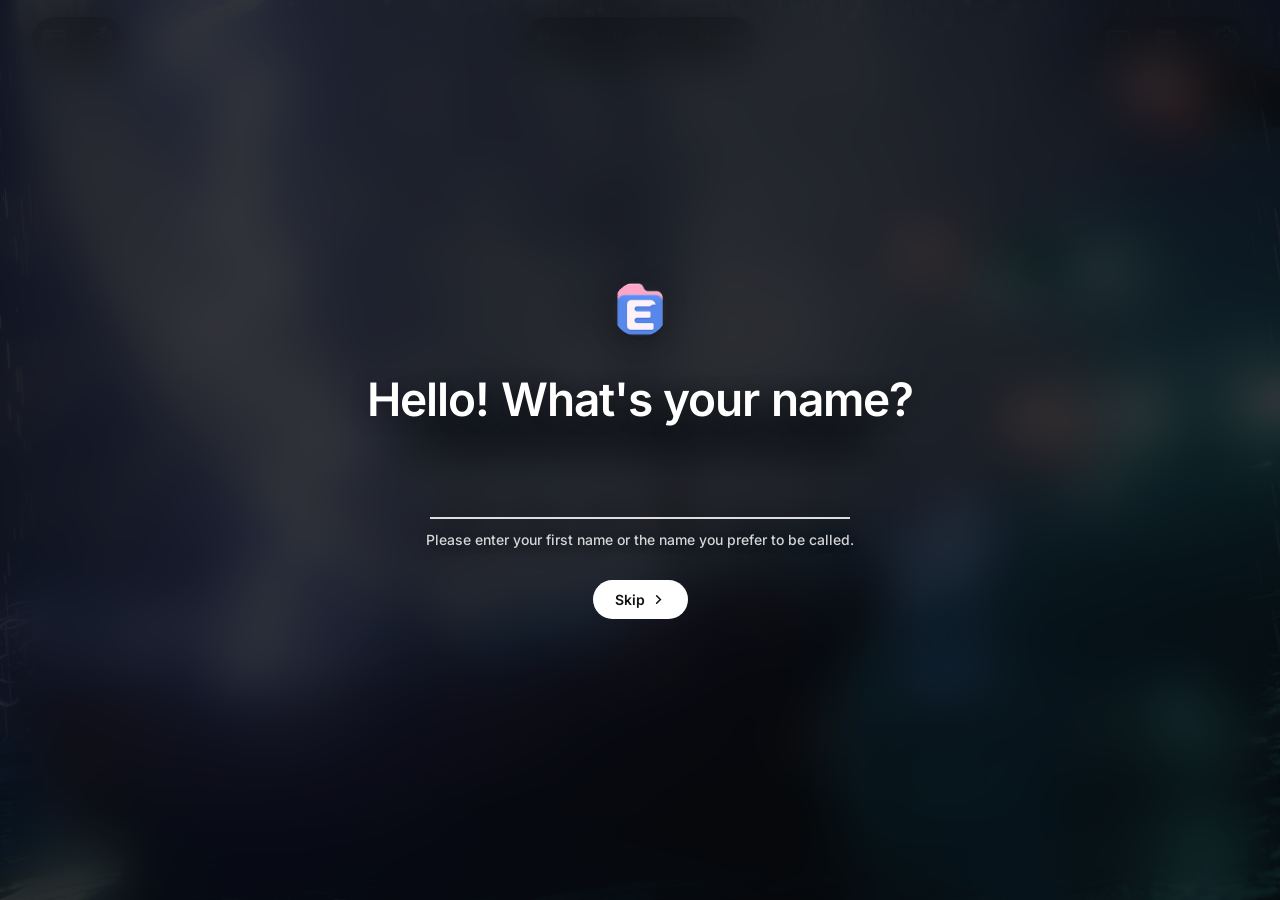
==== commit 468c06ce: "Single quiet meta line on Home; board colours use the chosen colour directly Co-Authored-By: Claude " ====
--- a/index.html
+++ b/index.html
@@ -228,7 +228,9 @@
           <div class="et-home-widgets" id="homeWidgets">
 
             <div class="et-home-clock" id="clockWidget">
+              <div class="et-home-time" id="clockTime"></div>
               <div class="et-home-meta" id="clockMeta">
+                <span class="et-home-greeting" id="clockGreeting"></span>
                 <span class="et-home-corner et-home-corner-left" id="homeCornerLeft">
                   <span class="et-home-date" id="clockDate"></span>
                 </span>
@@ -241,8 +243,6 @@
                   ></span>
                 </span>
               </div>
-              <div class="et-home-time" id="clockTime"></div>
-              <div class="et-home-greeting" id="clockGreeting"></div>
             </div>
           </div>
           <div id="navSearchBar"></div>
--- a/css/tokens.css
+++ b/css/tokens.css
@@ -290,7 +290,11 @@
   --fs-lg: calc(20px * var(--ui-scale));
   --fs-xl: calc(28px * var(--ui-scale));
 
-  --clock-size: clamp(59px, min(11.3vw, 17.4vh), calc(174px * var(--ui-scale)));
+  --clock-size: clamp(52px, min(10vw, 15.3vh), calc(152px * var(--ui-scale)));
+  --page-gutter: clamp(12px, 3vw, 32px);
+  --content-wide: calc(1280px * var(--ui-scale));
+  --optical-rise: clamp(var(--sp-8), 15vh, calc(180px * var(--ui-scale)));
+  --content-max: calc(680px * var(--ui-scale));
 
   --fw-medium: 500;
   --fw-semi: 600;
--- a/css/layout.css
+++ b/css/layout.css
@@ -172,7 +172,7 @@
   height: 100dvh;
   display: flex;
   flex-direction: column;
-  padding: 15px 0 15px 0;
+  padding-block: var(--sp-4);
   visibility: hidden;
 }
 
@@ -188,7 +188,9 @@
   position: relative;
   z-index: var(--z-topbar);
   isolation: isolate;
-  padding: 0 var(--sp-4);
+  padding-inline: var(--page-gutter);
+  width: min(100%, calc(var(--content-wide) + var(--page-gutter) * 2));
+  margin-inline: auto;
   min-height: calc(46px * var(--ui-scale));
 }
 
@@ -525,14 +527,13 @@
   flex-direction: column;
   align-items: center;
 
-  justify-content: flex-start;
-
   overflow-y: auto;
   overflow-x: hidden;
   scrollbar-width: none;
   -ms-overflow-style: none;
 
-  padding: 0 var(--sp-6) clamp(56px, 10vh, 120px);
+  justify-content: center;
+  padding: var(--sp-6) var(--page-gutter) calc(var(--sp-6) + var(--optical-rise));
 }
 
 .et-view-home.active::-webkit-scrollbar {
@@ -541,17 +542,17 @@
 
 .et-view-notes.active {
   justify-content: center;
-  padding: var(--sp-4) var(--sp-6) var(--sp-6);
+  padding: var(--sp-4) var(--page-gutter) var(--sp-6);
 }
 
 .et-home-center {
   width: 100%;
-  max-width: min(92vw, calc(760px * var(--ui-scale)));
+  max-width: min(calc(100vw - var(--page-gutter) * 2), var(--content-max));
   display: flex;
   flex-direction: column;
   align-items: center;
   justify-content: center;
-  gap: clamp(18px, 2.4vh, 30px);
+  gap: var(--sp-6);
   margin: 0 auto;
   position: relative;
 }
@@ -689,7 +690,6 @@
 }
 
 body.wallpaper-mode {
-  --home-ink: color-mix(in srgb, var(--accent-color) 25%, var(--wp-ink-mid, #ffffff));
   --accent-on-wp: color-mix(
     in srgb,
     var(--accent-ink, var(--accent-color)) 62%,
@@ -700,7 +700,7 @@
 }
 
 body.wallpaper-mode .et-home-todos {
-  color: var(--home-ink);
+  color: var(--wp-ink, #ffffff);
   width: auto;
   max-width: 100%;
   margin-inline: auto;
@@ -733,11 +733,11 @@
 
 body.wallpaper-mode .clock-digits,
 body.wallpaper-mode .clock-ampm {
-  color: var(--clock-color, var(--home-ink));
+  color: var(--clock-color, var(--wp-ink, #ffffff));
 }
 
 .clock-digits {
-  color: var(--clock-color, var(--accent-display, var(--accent-ink, var(--accent-color))));
+  color: var(--clock-color, var(--text));
 }
 
 .clock-colon {
@@ -750,7 +750,7 @@
   font-weight: 600;
   letter-spacing: 0.08em;
 
-  color: var(--clock-color, var(--accent-display, var(--accent-ink, var(--accent-color))));
+  color: var(--clock-color, var(--text));
   opacity: 0.95;
   margin-left: 0.14em;
 
@@ -760,20 +760,17 @@
 }
 
 .et-home-greeting {
-  font-size: clamp(17px, calc(var(--clock-size) * 0.25), 30px);
-  font-weight: 500;
-  line-height: 1.15;
+  font-size: inherit;
+  font-weight: var(--fw-semi);
+  line-height: inherit;
   letter-spacing: -0.015em;
   color: var(--text);
   opacity: 1;
-
-  margin-top: calc(var(--clock-size) * 0.07);
   text-shadow: none;
-  text-wrap: balance;
 }
 
 body.wallpaper-mode .et-home-greeting {
-  color: var(--home-ink);
+  color: var(--wp-ink, #ffffff);
   opacity: 0.98;
   text-shadow:
     0 2px var(--wp-shadow-blur, 20px)
@@ -796,7 +793,7 @@
 }
 
 .et-home-corner:empty,
-.et-home-corner.is-off {
+.et-home-meta .is-off {
   display: none;
 }
 
@@ -841,12 +838,12 @@
 }
 
 body.wallpaper-mode .et-weather-inline:hover {
-  color: var(--home-ink);
+  color: var(--wp-ink, #ffffff);
 }
 
 body.wallpaper-mode .et-home-date,
 body.wallpaper-mode .et-weather-inline{
-  color: var(--home-ink);
+  color: var(--wp-ink, #ffffff);
   text-shadow:
     0 2px var(--wp-shadow-blur, 20px)
       rgba(var(--wp-halo-low, 0, 0, 0), var(--wp-shadow-opacity, 0.6)),
@@ -905,12 +902,11 @@
 
 body.clock-pos-fixed .clock-digits,
 body.clock-pos-fixed .clock-ampm {
-  color: var(--clock-color, var(--wp-ink-mid, var(--accent-display, var(--accent-ink, var(--text)))));
+  color: var(--clock-color, var(--text));
 }
 
 body.clock-pos-fixed .et-home-greeting {
-  font-size: clamp(17px, 1.7vw, 23px);
-  font-weight: 600;
+  font-weight: var(--fw-semi);
   color: var(--text);
   opacity: 0.95;
 }
@@ -925,8 +921,8 @@
   justify-content: center;
   flex-wrap: wrap;
 
-  gap: clamp(18px, calc(var(--clock-size) * 0.3), 34px);
-  margin-block: 0 calc(var(--clock-size) * 0.1);
+  gap: var(--sp-2);
+  margin-block: var(--sp-2) 0;
 
   color: var(--text-dim);
   font-size: clamp(14px, calc(var(--clock-size) * 0.19), 21px);
@@ -934,8 +930,14 @@
   opacity: 0.95;
 }
 
+.et-home-meta > *:not(.is-off) ~ *:not(.is-off)::before {
+  content: "·";
+  margin-inline-end: var(--sp-2);
+  opacity: 0.5;
+}
+
 .et-home-meta:empty,
-.et-home-meta:not(:has(.et-home-corner:not(.is-off):not(:empty))) {
+.et-home-meta:not(:has(> *:not(.is-off):not(:empty))) {
   display: none;
 }
 
@@ -1806,7 +1808,7 @@
 
 @media (max-width: 1024px) {
   .et-topbar {
-    padding: var(--sp-2) var(--sp-4);
+    padding: var(--sp-2) var(--page-gutter);
   }
   .et-pop-workspace {
     max-width: calc(100vw - 32px);
@@ -1821,9 +1823,9 @@
   .et-topbar {
     grid-template-columns: 1fr 1fr;
     grid-template-rows: auto auto;
-    row-gap: 8px;
+    row-gap: var(--sp-2);
     min-height: auto;
-    padding: 4px 12px 8px;
+    padding: var(--sp-1) var(--page-gutter) var(--sp-2);
   }
 
   .et-main-tabs,
@@ -1846,7 +1848,7 @@
   }
 
   .et-view-home.active {
-    padding: 0 14px clamp(36px, 7vh, 72px);
+    padding-inline: var(--page-gutter);
   }
 
   .et-home-center {
@@ -1893,7 +1895,7 @@
     grid-template-columns: 1fr auto 1fr;
     grid-template-rows: auto;
     row-gap: 0;
-    padding: 4px 12px 8px;
+    padding: var(--sp-1) var(--page-gutter) var(--sp-2);
   }
   .et-top-right {
     grid-column: 3;
@@ -1933,11 +1935,8 @@
   .app {
     padding: 8px 0;
   }
-  .et-view-home.active {
-    padding-bottom: clamp(12px, 4vh, 32px);
-  }
   .et-home-center {
-    gap: 14px;
+    gap: var(--sp-4);
   }
 
   .et-home-clock {
@@ -1963,7 +1962,7 @@
 @media (max-height: 480px) {
   .et-view-home.active {
     justify-content: flex-start;
-    padding-block: 12px 20px;
+    padding-block: var(--sp-3) var(--sp-5);
   }
   .et-home-center {
     justify-content: flex-start;
@@ -1982,8 +1981,8 @@
     grid-template-columns: 1fr 1fr;
     grid-template-rows: 44px 44px;
     gap: 4px 8px;
-    padding: 2px max(8px, env(safe-area-inset-right)) 6px
-      max(8px, env(safe-area-inset-left));
+    padding: 2px max(var(--page-gutter), env(safe-area-inset-right)) 6px
+      max(var(--page-gutter), env(safe-area-inset-left));
   }
 
   .et-main-tabs,
@@ -2016,7 +2015,7 @@
   }
 
   .et-view-home.active {
-    padding-inline: max(12px, env(safe-area-inset-left));
+    padding-inline: max(var(--page-gutter), env(safe-area-inset-left));
   }
 
   .et-home-center {
@@ -2067,7 +2066,7 @@
 
 @media (max-width: 360px) {
   .et-topbar {
-    padding-inline: 6px;
+    padding-inline: var(--page-gutter);
   }
   .et-topbar-btn {
     width: 40px;
@@ -2204,7 +2203,6 @@
 }
 
 #clockWidget .et-home-meta {
-  margin-bottom: clamp(8px, calc(var(--clock-size) * 0.15), 22px);
   font-size: calc(clamp(14px, calc(var(--clock-size) * 0.19), 21px) * var(--meta-scale, 1));
 }
 
@@ -2213,10 +2211,7 @@
 }
 
 #clockWidget .et-home-greeting {
-  font-size: calc(clamp(17px, calc(var(--clock-size) * 0.25), 30px) * var(--greeting-scale, 1));
-  margin-top: calc(
-    clamp(8px, var(--clock-size) * 0.15, 22px) - var(--greeting-ink-top, 0px)
-  );
+  font-size: calc(1em * var(--greeting-scale, 1));
 }
 
 .et-home-todo-list {
--- a/css/search-controls.css
+++ b/css/search-controls.css
@@ -3,7 +3,7 @@
   align-items: center;
   gap: var(--sp-1);
   width: 100%;
-  max-width: min(calc(620px * var(--ui-scale)), 86vw);
+  max-width: min(calc(480px * var(--ui-scale)), calc(100vw - var(--page-gutter) * 2));
   min-height: 46px;
   height: calc(46px * var(--ui-scale));
   padding: 0 var(--sp-2) 0 6px;
--- a/css/boards.css
+++ b/css/boards.css
@@ -4,7 +4,10 @@
   flex-direction: column;
   overflow-y: auto;
   overflow-x: hidden;
-  --boards-gutter: clamp(12px, 3vw, 32px);
+  --boards-gutter: var(--page-gutter);
+  width: 100%;
+  max-width: calc(var(--content-wide) + var(--page-gutter) * 2);
+  margin-inline: auto;
   margin-top: var(--sp-2);
   padding: var(--boards-gutter) var(--boards-gutter) 100px;
   scrollbar-width: none;
@@ -19,10 +22,9 @@
   flex-grow: 1;
   gap: var(--sp-4);
   align-items: stretch;
-  justify-content: center;
+  justify-content: flex-start;
   width: 100%;
-  max-width: min(94vw, calc(1280px * var(--ui-scale)));
-  margin: 0 auto;
+  max-width: 100%;
   padding-bottom: var(--sp-12);
 }
 
@@ -155,16 +157,11 @@
 .et-board-card.has-own-color,
 body.theme-light .et-board-card.has-own-color {
   --board-ground: var(--board-neutral-rgb, 24, 26, 32);
-  --board-tint: 90%;
+  --board-tint: 100%;
   --board-text: var(--board-ink);
   --board-text-dim: color-mix(in srgb, var(--board-ink) 70%, transparent);
   --board-inset-ground: color-mix(in srgb, var(--board-ink) 10%, transparent);
   --board-wash-strong: color-mix(in srgb, var(--board-ink) 14%, transparent);
-}
-
-.et-board-card.has-own-color.is-pastel,
-body.theme-light .et-board-card.has-own-color.is-pastel {
-  --board-tint: 100%;
 }
 
 body.wallpaper-mode .et-board-card:not(.ink-dark) :is(.et-board-card-title, .et-board-count, .et-board-tile-title, .et-board-menu-btn) {
--- a/css/notes-palette.css
+++ b/css/notes-palette.css
@@ -114,7 +114,8 @@
   grid-template-columns: minmax(0, 1fr) calc(268px * var(--ui-scale));
   gap: calc(16px * var(--ui-scale));
   width: 100%;
-  max-width: min(96vw, calc(1320px * var(--ui-scale)));
+  max-width: var(--content-wide);
+  margin-inline: auto;
   height: calc(100vh - 108px);
 }
 
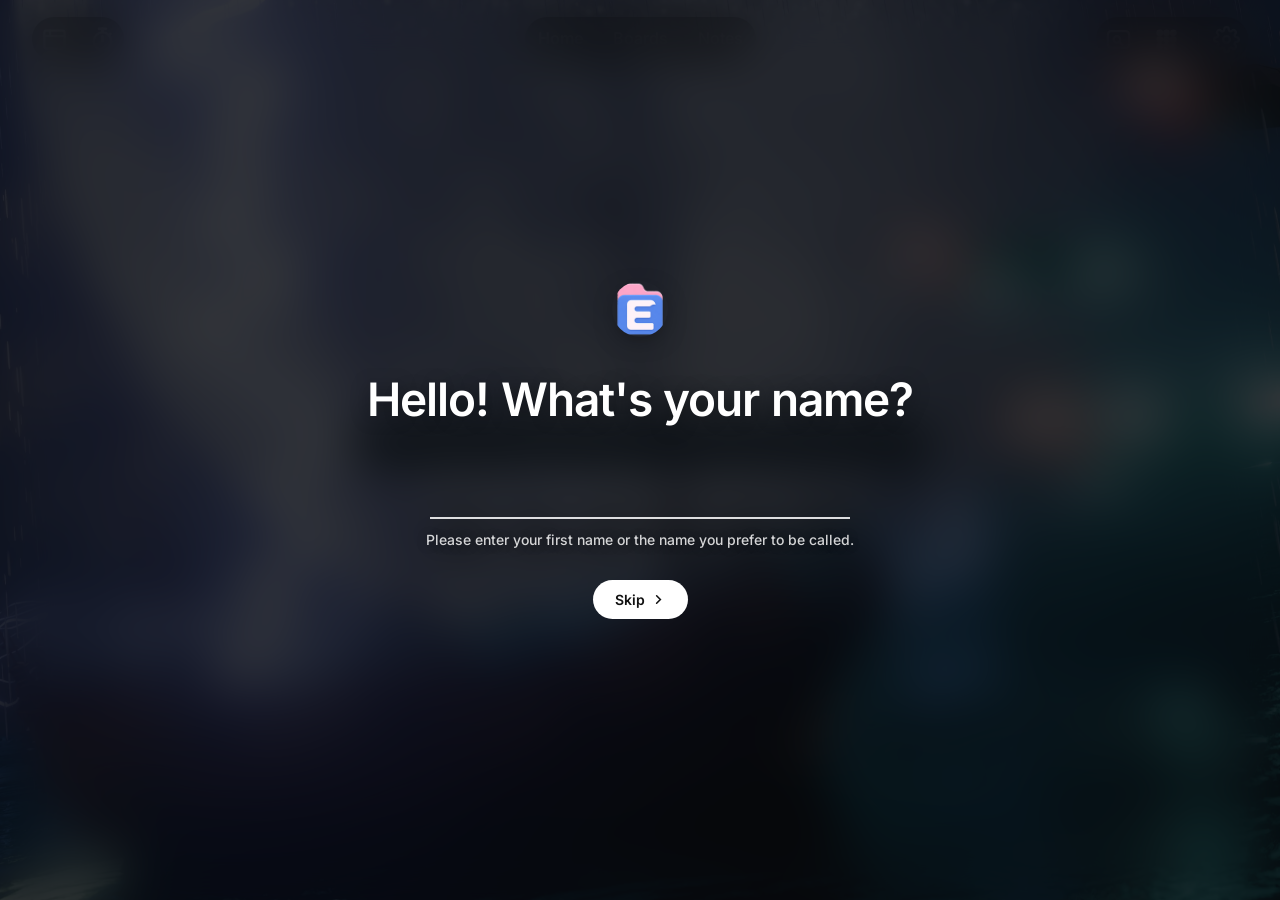
==== commit d3121f8d: "Revert merged Home meta line; enlarge search bar to Chrome proportions Co-Authored-By: Claude Opus 5" ====
--- a/index.html
+++ b/index.html
@@ -228,9 +228,7 @@
           <div class="et-home-widgets" id="homeWidgets">
 
             <div class="et-home-clock" id="clockWidget">
-              <div class="et-home-time" id="clockTime"></div>
               <div class="et-home-meta" id="clockMeta">
-                <span class="et-home-greeting" id="clockGreeting"></span>
                 <span class="et-home-corner et-home-corner-left" id="homeCornerLeft">
                   <span class="et-home-date" id="clockDate"></span>
                 </span>
@@ -243,6 +241,8 @@
                   ></span>
                 </span>
               </div>
+              <div class="et-home-time" id="clockTime"></div>
+              <div class="et-home-greeting" id="clockGreeting"></div>
             </div>
           </div>
           <div id="navSearchBar"></div>
--- a/css/layout.css
+++ b/css/layout.css
@@ -760,13 +760,16 @@
 }
 
 .et-home-greeting {
-  font-size: inherit;
-  font-weight: var(--fw-semi);
-  line-height: inherit;
+  font-size: clamp(17px, calc(var(--clock-size) * 0.25), 30px);
+  font-weight: 500;
+  line-height: 1.15;
   letter-spacing: -0.015em;
   color: var(--text);
   opacity: 1;
+
+  margin-top: var(--sp-2);
   text-shadow: none;
+  text-wrap: balance;
 }
 
 body.wallpaper-mode .et-home-greeting {
@@ -793,7 +796,7 @@
 }
 
 .et-home-corner:empty,
-.et-home-meta .is-off {
+.et-home-corner.is-off {
   display: none;
 }
 
@@ -906,7 +909,8 @@
 }
 
 body.clock-pos-fixed .et-home-greeting {
-  font-weight: var(--fw-semi);
+  font-size: clamp(17px, 1.7vw, 23px);
+  font-weight: 600;
   color: var(--text);
   opacity: 0.95;
 }
@@ -921,8 +925,8 @@
   justify-content: center;
   flex-wrap: wrap;
 
-  gap: var(--sp-2);
-  margin-block: var(--sp-2) 0;
+  gap: var(--sp-5);
+  margin-block: 0 var(--sp-2);
 
   color: var(--text-dim);
   font-size: clamp(14px, calc(var(--clock-size) * 0.19), 21px);
@@ -930,14 +934,8 @@
   opacity: 0.95;
 }
 
-.et-home-meta > *:not(.is-off) ~ *:not(.is-off)::before {
-  content: "·";
-  margin-inline-end: var(--sp-2);
-  opacity: 0.5;
-}
-
 .et-home-meta:empty,
-.et-home-meta:not(:has(> *:not(.is-off):not(:empty))) {
+.et-home-meta:not(:has(.et-home-corner:not(.is-off):not(:empty))) {
   display: none;
 }
 
@@ -2203,6 +2201,7 @@
 }
 
 #clockWidget .et-home-meta {
+  margin-bottom: var(--sp-3);
   font-size: calc(clamp(14px, calc(var(--clock-size) * 0.19), 21px) * var(--meta-scale, 1));
 }
 
@@ -2211,7 +2210,10 @@
 }
 
 #clockWidget .et-home-greeting {
-  font-size: calc(1em * var(--greeting-scale, 1));
+  font-size: calc(clamp(17px, calc(var(--clock-size) * 0.25), 30px) * var(--greeting-scale, 1));
+  margin-top: calc(
+    clamp(8px, var(--clock-size) * 0.15, 22px) - var(--greeting-ink-top, 0px)
+  );
 }
 
 .et-home-todo-list {
--- a/css/search-controls.css
+++ b/css/search-controls.css
@@ -3,9 +3,9 @@
   align-items: center;
   gap: var(--sp-1);
   width: 100%;
-  max-width: min(calc(480px * var(--ui-scale)), calc(100vw - var(--page-gutter) * 2));
-  min-height: 46px;
-  height: calc(46px * var(--ui-scale));
+  max-width: min(calc(584px * var(--ui-scale)), calc(100vw - var(--page-gutter) * 2));
+  min-height: 48px;
+  height: calc(52px * var(--ui-scale));
   padding: 0 var(--sp-2) 0 6px;
   border-radius: var(--r-md);
   pointer-events: all;
@@ -53,7 +53,7 @@
   padding: 0 var(--sp-3);
   background: none;
   border: none;
-  font-size: var(--fs-sm);
+  font-size: var(--fs-md);
   font-weight: 500;
   font-family: inherit;
   caret-color: var(--accent-ink, var(--accent-color));
@@ -70,7 +70,7 @@
 
 .et-search-engine {
   flex-shrink: 0;
-  height: calc(30px * var(--ui-scale));
+  height: calc(34px * var(--ui-scale));
   max-width: 40%;
   border-radius: var(--r-sm);
   border: none;
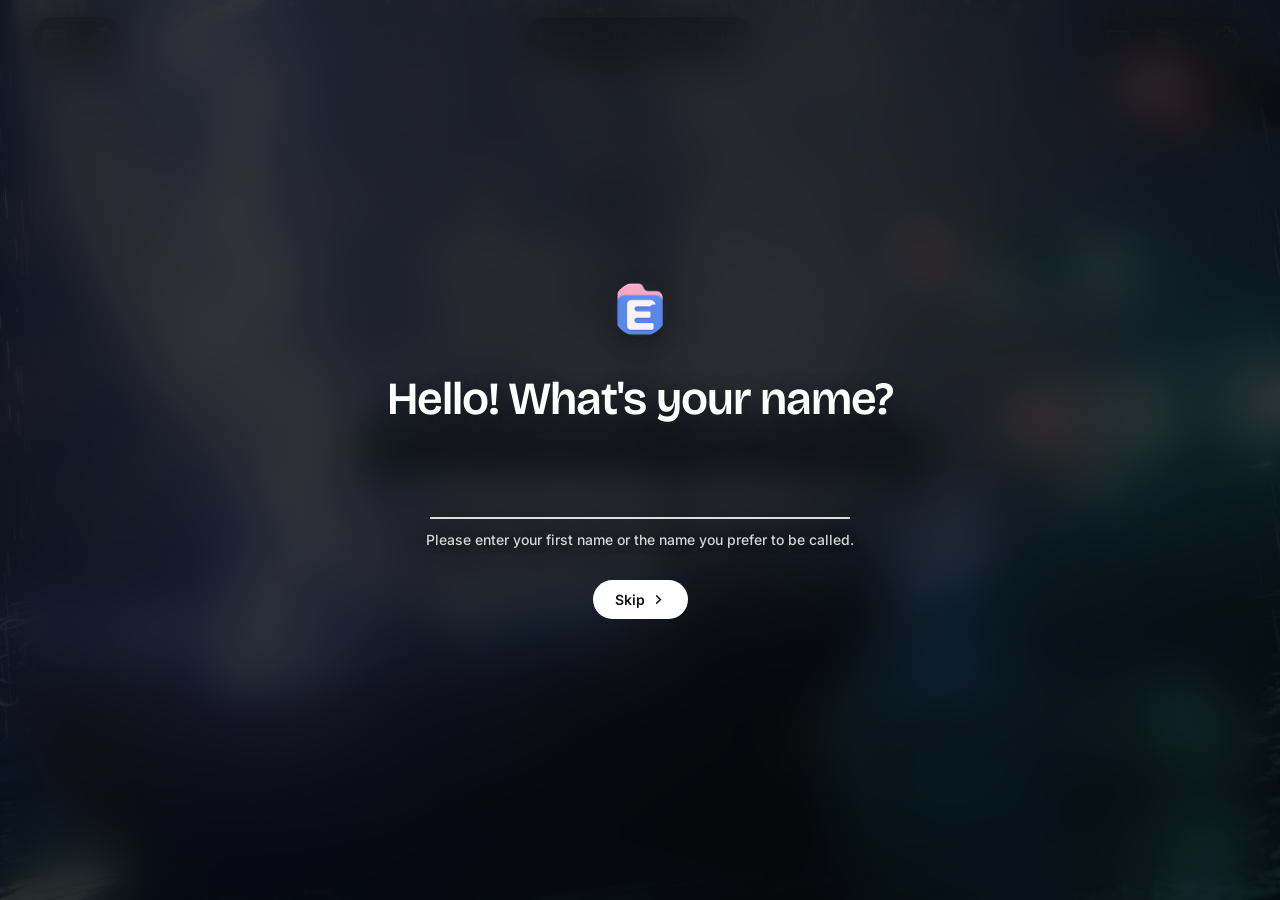
==== commit 45e4adb5: "Trim startup weight: smaller default wallpaper, non-blocking modal CSS, idle changelog script Co-Aut" ====
--- a/index.html
+++ b/index.html
@@ -51,9 +51,9 @@
     <link rel="stylesheet" href="css/boards.css" />
     <link rel="stylesheet" href="css/popovers.css" />
     <link rel="stylesheet" href="css/notes-palette.css" />
-    <link rel="stylesheet" href="css/timer-dialogs.css" />
+    <link rel="stylesheet" href="css/timer-dialogs.css" media="print" data-defer />
     <link rel="stylesheet" href="css/interaction-states.css" />
-    <link rel="stylesheet" href="css/settings.css" />
+    <link rel="stylesheet" href="css/settings.css" media="print" data-defer />
     <link rel="stylesheet" href="css/overrides.css" />
   </head>
   <body>
@@ -808,7 +808,6 @@
     <script src="js/core/browserext.js" defer></script>
     <script src="js/ui/search.js" defer></script>
     <script src="js/ui/settings-core.js" defer></script>
-    <script src="js/ui/whats-new.js" defer></script>
     <script src="js/main.js" defer></script>
   </body>
 </html>
--- a/css/tokens.css
+++ b/css/tokens.css
@@ -122,7 +122,7 @@
   --font-app: "Caveat", ui-rounded, cursive, sans-serif;
   --fs-xs: calc(13px * var(--ui-scale));
   --fs-sm: calc(15px * var(--ui-scale));
-  --fs-base: calc(16px * var(--ui-scale));
+  --fs-base: calc(17px * var(--ui-scale));
   letter-spacing: 0.015em;
   font-weight: 500;
   font-style: normal;
@@ -267,6 +267,7 @@
 
   --knob: #ffffff;
 
+  --font-display: "Bricolage Grotesque", var(--font-app, Inter), system-ui, sans-serif;
   --font-mono: "JetBrains Mono", ui-monospace, Consolas, monospace;
   --menu-active-bg: color-mix(in srgb, var(--accent-color) 18%, transparent);
   --menu-active-ink: var(--accent-ink, var(--accent-color));
@@ -283,16 +284,15 @@
 
   --ui-scale: 1;
 
-  --fs-xs: calc(13px * var(--ui-scale));
+  --fs-xs: calc(12px * var(--ui-scale));
   --fs-sm: calc(14px * var(--ui-scale));
-  --fs-base: calc(15px * var(--ui-scale));
-  --fs-md: calc(16px * var(--ui-scale));
+  --fs-base: calc(16px * var(--ui-scale));
   --fs-lg: calc(20px * var(--ui-scale));
   --fs-xl: calc(28px * var(--ui-scale));
 
-  --clock-size: clamp(52px, min(10vw, 15.3vh), calc(152px * var(--ui-scale)));
+  --clock-size: clamp(52px, min(11vw, 17vh), calc(190px * var(--ui-scale)));
   --page-gutter: clamp(12px, 3vw, 32px);
-  --content-wide: calc(1280px * var(--ui-scale));
+  --content-wide: min(calc(1600px * var(--ui-scale)), calc(100vw - var(--page-gutter) * 2));
   --optical-rise: clamp(var(--sp-8), 15vh, calc(180px * var(--ui-scale)));
   --content-max: calc(680px * var(--ui-scale));
 
--- a/css/layout.css
+++ b/css/layout.css
@@ -441,6 +441,7 @@
 }
 
 .et-welcome-title {
+  font-family: var(--font-display);
   margin: 0;
   font-size: clamp(28px, 4vw, 46px);
   font-weight: 600;
@@ -760,6 +761,7 @@
 }
 
 .et-home-greeting {
+  font-family: var(--font-display);
   font-size: clamp(17px, calc(var(--clock-size) * 0.25), 30px);
   font-weight: 500;
   line-height: 1.15;
@@ -1165,7 +1167,7 @@
   width: 100%;
   max-width: 90vw;
 
-  margin-top: clamp(2px, 1vh, 12px);
+  margin-top: var(--sp-2);
 }
 
 .et-home-pinned:empty {
--- a/css/search-controls.css
+++ b/css/search-controls.css
@@ -53,7 +53,7 @@
   padding: 0 var(--sp-3);
   background: none;
   border: none;
-  font-size: var(--fs-md);
+  font-size: var(--fs-base);
   font-weight: 500;
   font-family: inherit;
   caret-color: var(--accent-ink, var(--accent-color));
--- a/css/boards.css
+++ b/css/boards.css
@@ -43,7 +43,6 @@
   --board-ground: var(--board-rgb, 24, 26, 32);
   --board-solid: color-mix(in srgb, var(--board-accent) var(--board-tint), rgb(var(--board-ground)));
   --board-ink: var(--text);
-  --board-inset-ground: rgba(0, 0, 0, 0.34);
   --board-title-ink: var(--board-text, var(--text));
   --board-wash-strong: color-mix(in srgb, var(--board-accent) 20%, transparent);
   width: 100%;
@@ -160,7 +159,6 @@
   --board-tint: 100%;
   --board-text: var(--board-ink);
   --board-text-dim: color-mix(in srgb, var(--board-ink) 70%, transparent);
-  --board-inset-ground: color-mix(in srgb, var(--board-ink) 10%, transparent);
   --board-wash-strong: color-mix(in srgb, var(--board-ink) 14%, transparent);
 }
 
@@ -181,7 +179,6 @@
 body.theme-light .et-board-card {
   --board-tint: 15%;
   --board-ring: 20%;
-  --board-inset-ground: rgba(15, 23, 42, 0.07);
 }
 
 .et-board-card-header {
@@ -240,7 +237,8 @@
 }
 
 .et-board-card-title {
-  font-size: var(--fs-md);
+  font-family: var(--font-display);
+  font-size: var(--fs-base);
   font-weight: 700;
   letter-spacing: -0.01em;
   color: var(--board-ink);
@@ -470,7 +468,7 @@
   -webkit-line-clamp: 2;
   line-clamp: 2;
   width: 100%;
-  font-size: 11px;
+  font-size: var(--fs-xs);
   font-weight: 500;
   line-height: 1.25;
   text-align: center;
--- a/css/popovers.css
+++ b/css/popovers.css
@@ -212,6 +212,7 @@
 }
 
 .et-workspace-title{
+  font-family: var(--font-display);
   font-size: var(--fs-sm);
   font-weight: 600;
   letter-spacing: -0.01em;
@@ -358,7 +359,7 @@
   border-radius: var(--r-sm);
   background: none;
   color: var(--text-faint);
-  font-size: var(--fs-md);
+  font-size: var(--fs-base);
   line-height: 1;
   cursor: pointer;
   opacity: 0;
--- a/css/notes-palette.css
+++ b/css/notes-palette.css
@@ -92,7 +92,7 @@
 }
 
 .et-search-esc-hint {
-  font-size: 11px;
+  font-size: var(--fs-xs);
   font-weight: 600;
   color: var(--text-dim, rgba(255, 255, 255, 0.8));
   background: color-mix(in srgb, var(--text) 9%, transparent);
@@ -160,6 +160,7 @@
 }
 
 .et-clip-title{
+  font-family: var(--font-display);
   font-size: var(--fs-sm);
   font-weight: 600;
   color: var(--board-text, #fff);
@@ -298,7 +299,7 @@
   border: none;
   color: var(--text);
   font-family: inherit;
-  font-size: var(--notes-font-size, var(--fs-md));
+  font-size: var(--notes-font-size, var(--fs-base));
   line-height: 1.6;
   padding: var(--sp-5) var(--sp-6);
   caret-color: var(--accent-ink, var(--accent-color));
@@ -435,7 +436,7 @@
   background: transparent;
   border: none;
   color: var(--text-dim, rgba(255, 255, 255, 0.72));
-  font-size: var(--fs-md);
+  font-size: var(--fs-base);
   cursor: pointer;
   padding: 2px var(--sp-2);
   border-radius: var(--r-sm);
@@ -741,7 +742,7 @@
 
 .et-note-swatch-glyph {
   font-weight: 700;
-  font-size: 0.95em;
+  font-size: var(--fs-sm);
 }
 
 .et-note-swatch-glyph-hl {
--- a/css/timer-dialogs.css
+++ b/css/timer-dialogs.css
@@ -60,6 +60,7 @@
 }
 
 .dialog-modal-title {
+  font-family: var(--font-display);
   font-size: var(--fs-lg);
   font-weight: 700;
   letter-spacing: -0.01em;
@@ -68,7 +69,7 @@
 }
 
 .et-modal-card.is-centered .dialog-modal-title {
-  font-size: var(--fs-md);
+  font-size: var(--fs-base);
   margin-bottom: var(--sp-2);
 }
 
--- a/css/interaction-states.css
+++ b/css/interaction-states.css
@@ -476,7 +476,7 @@
   .et-notes-area {
     padding: var(--sp-4);
 
-    font-size: max(16px, var(--notes-font-size, var(--fs-md)));
+    font-size: max(16px, var(--notes-font-size, var(--fs-base)));
   }
 
   .et-notes-toolbar {
--- a/css/settings.css
+++ b/css/settings.css
@@ -18,24 +18,80 @@
   visibility: hidden;
 }
 
-.st-eyedrop {
-  display: inline-grid;
-  place-items: center;
-  width: 32px;
-  height: 32px;
-  margin-left: 6px;
+.st-color-menu {
+  position: fixed;
+  z-index: var(--z-modal);
+  display: flex;
+  flex-direction: column;
+  gap: var(--sp-2);
+  width: 220px;
+  padding: var(--sp-3);
+  background: var(--menu-bg);
+  border: 1px solid var(--menu-border);
+  border-radius: var(--r-md);
+  box-shadow: var(--e3);
+}
+
+.st-color-menu-row {
+  display: flex;
+  flex-wrap: wrap;
+  gap: 4px;
+}
+
+.st-color-menu-row:empty {
+  display: none;
+}
+
+.st-color-menu-hex {
+  display: flex;
+  align-items: center;
+  gap: var(--sp-2);
+  font-size: var(--fs-xs);
+  color: var(--text-dim);
+}
+
+.st-color-menu-hex input {
+  flex: 1;
+  min-width: 0;
+  padding: 6px 8px;
+  font: inherit;
+  font-size: var(--fs-xs);
+  color: var(--text);
+  background: var(--surface-panel-2);
+  border: 1px solid var(--border-soft);
+  border-radius: var(--r-sm);
+}
+
+.st-color-menu-btn {
+  font: inherit;
+  font-size: var(--fs-xs);
+  font-weight: var(--fw-medium);
+  text-align: left;
+  padding: 7px 10px;
+  color: var(--text);
+  background: transparent;
+  border: 1px solid var(--border-soft);
+  border-radius: var(--r-sm);
+  cursor: pointer;
+}
+
+.st-color-menu-btn:hover {
+  background: var(--menu-hover);
+  border-color: var(--border-strong);
+}
+
+.st-recent-swatch {
+  width: 20px;
+  height: 20px;
   padding: 0;
-  color: var(--text-dim);
-  background: var(--surface-2);
   border: 1px solid var(--border-soft);
-  border-radius: var(--r-sm);
-  cursor: pointer;
-  vertical-align: middle;
-}
-
-.st-eyedrop:hover {
-  color: var(--text);
-  background: var(--panel-hover);
+  border-radius: var(--r-xs);
+  cursor: pointer;
+}
+
+.st-recent-swatch:hover {
+  border-color: var(--border-strong);
+  transform: scale(1.08);
 }
 
 .et-set-panel {
@@ -70,6 +126,7 @@
 }
 
 .et-set-title {
+  font-family: var(--font-display);
   font-size: clamp(20px, calc(20px * var(--ui-scale)), 24px);
   font-weight: 700;
   color: var(--text);
@@ -241,7 +298,7 @@
   scrollbar-width: auto;
   scrollbar-color: color-mix(in srgb, var(--accent-color) 65%, var(--text-dim))
     var(--surface-panel, rgba(255, 255, 255, 0.05));
-  font-size: var(--fs-md);
+  font-size: var(--fs-base);
 }
 
 .et-set-body::-webkit-scrollbar {
@@ -269,6 +326,7 @@
 }
 
 .st-group-title {
+  font-family: var(--font-display);
   font-size: var(--fs-lg);
   font-weight: 600;
   text-transform: capitalize;
@@ -342,7 +400,7 @@
 }
 
 .st-label {
-  font-size: var(--fs-md);
+  font-size: var(--fs-base);
   font-weight: 500;
   color: var(--text);
 }
@@ -449,7 +507,7 @@
   border: 1px solid transparent;
   background: var(--surface-3);
   color: var(--text);
-  font-size: var(--fs-md);
+  font-size: var(--fs-base);
   font-family: inherit;
   transition:
     border-color var(--dur-1) var(--ease-out),
@@ -976,7 +1034,7 @@
   background: transparent;
   padding: 4px 6px;
   color: var(--text);
-  font-size: var(--fs-md);
+  font-size: var(--fs-base);
 }
 
 .st-wallpaper-url-row .st-action-btn {
@@ -1104,7 +1162,7 @@
 }
 
 .st-accordion-header {
-  font-size: var(--fs-md);
+  font-size: var(--fs-base);
   font-weight: 600;
   color: var(--text);
   display: flex;
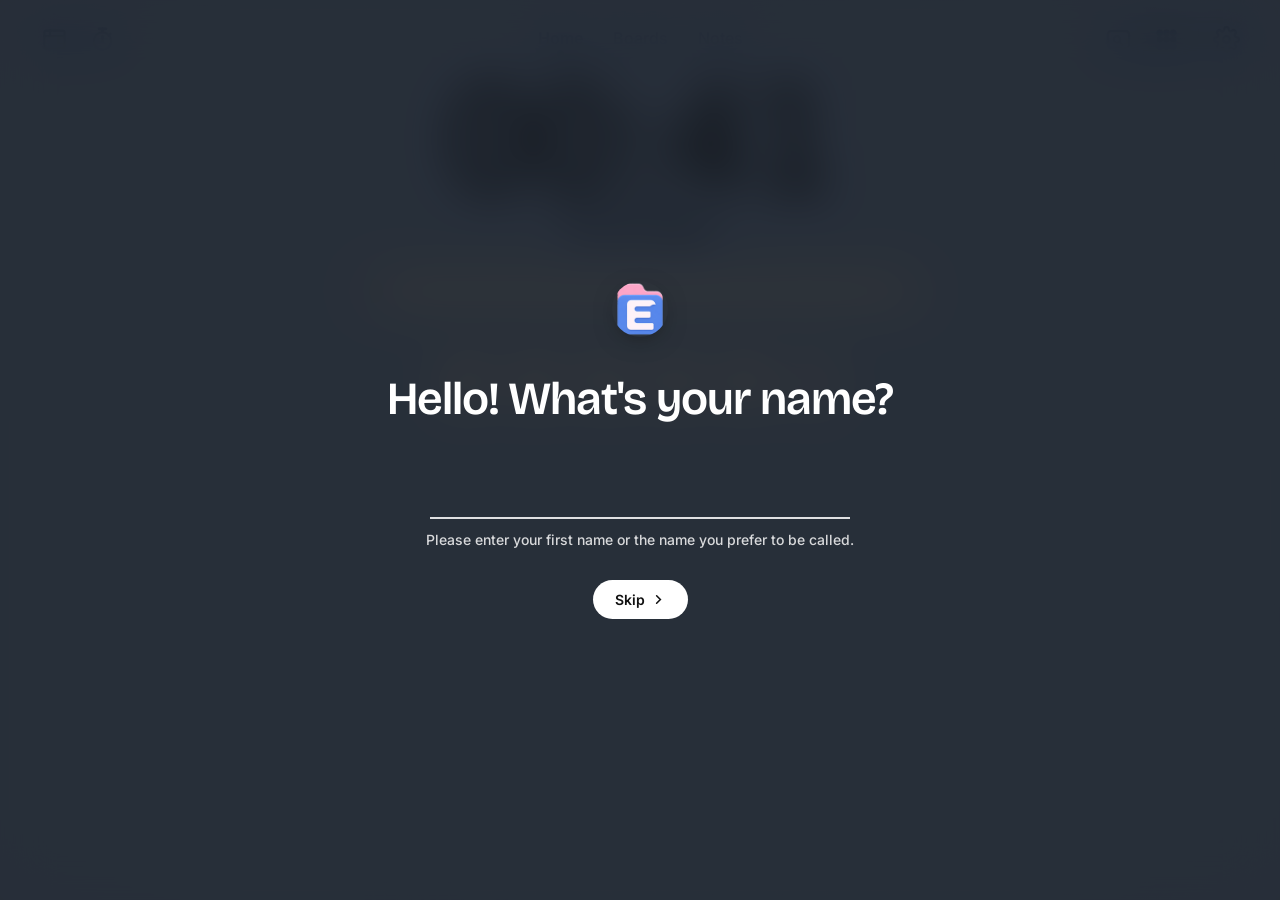
==== commit d20aeff4: "Clear the accessibility findings from the audit Contrast. "Remove all boards" carried an inline colo" ====
--- a/index.html
+++ b/index.html
@@ -63,6 +63,7 @@
     <div id="wallpaper-vignette"></div>
 
     <div class="app">
+      <h1 class="et-sr-only">EshaalTab</h1>
       <div class="et-topbar">
 
         <div class="et-top-left" id="topLeft">
@@ -223,6 +224,7 @@
         </div>
       </div>
 
+      <main id="etMain">
       <section class="et-view et-view-home" id="homeView">
         <div class="et-home-center">
           <div class="et-home-widgets" id="homeWidgets">
@@ -451,6 +453,7 @@
           </div>
         </div>
       </section>
+      </main>
     </div>
 
     <div class="et-pop-sessions" id="sessionsPopover">
@@ -598,6 +601,7 @@
           <input
             type="text"
             id="searchInput"
+            aria-label="Search bookmarks, history, and shortcuts"
             placeholder="Search bookmarks, history, and shortcuts"
             autocomplete="off"
             spellcheck="false"
--- a/css/tokens.css
+++ b/css/tokens.css
@@ -84,14 +84,14 @@
   font-style: normal;
   font-weight: 700;
   font-display: swap;
-  src: url("../fonts/orbitron-700.ttf") format("truetype");
+  src: url("../fonts/orbitron-700.woff2") format("woff2");
 }
 @font-face {
   font-family: "Orbitron";
   font-style: normal;
   font-weight: 800;
   font-display: swap;
-  src: url("../fonts/orbitron-800.ttf") format("truetype");
+  src: url("../fonts/orbitron-800.woff2") format("woff2");
 }
 
 * {
@@ -158,6 +158,18 @@
 }
 
 input::placeholder,
+.et-sr-only {
+  position: absolute;
+  width: 1px;
+  height: 1px;
+  margin: -1px;
+  padding: 0;
+  overflow: hidden;
+  clip-path: inset(50%);
+  white-space: nowrap;
+  border: 0;
+}
+
 textarea::placeholder {
   color: var(--text-dim) !important;
   font-weight: 400 !important;
@@ -240,7 +252,7 @@
   --surface-search: rgba(var(--board-rgb), var(--search-opacity));
 
   --text: rgba(255, 255, 255, 0.95);
-  --text-dim: rgba(255, 255, 255, 0.65);
+  --text-dim: rgba(255, 255, 255, 0.86);
   --text-faint: rgba(255, 255, 255, 0.35);
   --border-soft: rgba(255, 255, 255, 0.12);
   --border-strong: rgba(255, 255, 255, 0.22);
@@ -277,8 +289,8 @@
   --page-bg: #090a0f;
 
 
-  --danger: #ef4444;
-  --danger-text: #f87171;
+  --danger: #dc2626;
+  --danger-text: #fca5a5;
   --danger-fill: rgba(239, 68, 68, 0.12);
   --danger-border: rgba(239, 68, 68, 0.25);
 
@@ -429,6 +441,7 @@
 
   --scrim: rgba(0, 0, 0, 0.35);
 
+  --danger: #dc2626;
   --danger-text: #b91c1c;
   --danger-fill: rgba(239, 68, 68, 0.08);
   --danger-border: rgba(239, 68, 68, 0.2);
--- a/css/layout.css
+++ b/css/layout.css
@@ -11,7 +11,8 @@
   z-index: 0;
   opacity: 0;
   transition: opacity var(--dur-4) var(--ease-out);
-  transform: translateZ(0);
+  transform: translateZ(0) scale(calc(var(--wp-zoom, 1) * var(--wp-layer-scale, 1)));
+  transform-origin: var(--wp-origin, 50% 50%);
 }
 
 #photo-bg {
@@ -22,9 +23,11 @@
 
 body.wp-blur-on #photo-bg,
 body.wp-blur-on #video-bg {
+  --wp-layer-scale: var(--wp-blur-scale, 1);
   filter: blur(var(--wp-blur-amount, 0px));
-  transform: translateZ(0) scale(var(--wp-blur-scale, 1));
-  transition: filter var(--dur-3) var(--ease-out);
+  transition:
+    filter var(--dur-3) var(--ease-out),
+    opacity var(--dur-4) var(--ease-out);
 }
 
 #photo-bg::after {
@@ -33,7 +36,8 @@
   inset: 0;
   background: inherit;
   filter: blur(var(--wp-page-extra, 8px));
-  transform: scale(var(--wp-page-scale, 1.04));
+  transform: scale(var(--wp-page-rel, 1.04));
+  transform-origin: inherit;
   opacity: 0;
   transition: opacity var(--dur-2) var(--ease-out);
   will-change: opacity;
@@ -47,11 +51,19 @@
 body.wp-baked #photo-bg::after {
   background-image: var(--wp-page-img);
   filter: none;
+  transform: none;
 }
 
 body:is(.view-boards, .view-notes) #video-bg.active {
+  --wp-layer-scale: var(--wp-page-scale, 1.04);
   filter: blur(var(--wp-page-blur, 8px));
-  transform: translateZ(0) scale(var(--wp-page-scale, 1.04));
+}
+
+html.is-lite {
+  --dur-1: 80ms;
+  --dur-2: 100ms;
+  --dur-3: 130ms;
+  --dur-4: 160ms;
 }
 
 html.is-lite #photo-bg::after {
@@ -1458,8 +1470,8 @@
   z-index: 2;
   display: grid;
   place-items: center;
-  width: calc(22px * var(--ui-scale));
-  height: calc(22px * var(--ui-scale));
+  width: calc(24px * var(--ui-scale));
+  height: calc(24px * var(--ui-scale));
   padding: 0;
   border: 1px solid var(--menu-border) !important;
   border-radius: 50%;
@@ -2445,6 +2457,14 @@
   margin-block: auto 0;
 }
 
+body.pins-pos-left:is(.clock-pos-top-left, .clock-pos-bottom-left) .et-home-clock {
+  left: calc(var(--pins-dock-w, 0px) + (20px * var(--ui-scale)) + var(--sp-4));
+}
+
+body.pins-pos-right:is(.clock-pos-top-right, .clock-pos-bottom-right) .et-home-clock {
+  right: calc(var(--pins-dock-w, 0px) + (20px * var(--ui-scale)) + var(--sp-4));
+}
+
 body.pins-pos-left .et-view-home.active,
 body.pins-pos-right .et-view-home.active {
   padding-inline: calc(
--- a/css/boards.css
+++ b/css/boards.css
@@ -22,7 +22,7 @@
   flex-grow: 1;
   gap: var(--sp-4);
   align-items: stretch;
-  justify-content: flex-start;
+  justify-content: center;
   width: 100%;
   max-width: 100%;
   padding-bottom: var(--sp-12);
@@ -176,7 +176,7 @@
   opacity: 0.9;
 }
 
-body.theme-light .et-board-card {
+body.theme-light .et-board-card:not(.has-own-color) {
   --board-tint: 15%;
   --board-ring: 20%;
 }
@@ -251,13 +251,13 @@
 
 .board-pin-badge {
   position: absolute;
-  top: 3px;
-  right: 3px;
+  top: 1px;
+  right: 1px;
   display: inline-flex;
   align-items: center;
   justify-content: center;
-  width: 18px;
-  height: 18px;
+  width: 24px;
+  height: 24px;
   padding: 0;
   border: none;
   border-radius: var(--r-sm);
@@ -274,13 +274,13 @@
 .et-board-tile-more {
   opacity: 0;
   position: absolute;
-  top: 3px;
-  left: 3px;
+  top: 1px;
+  left: 1px;
   display: inline-flex;
   align-items: center;
   justify-content: center;
-  width: 18px;
-  height: 18px;
+  width: 24px;
+  height: 24px;
   padding: 0;
   border: none;
   border-radius: var(--r-sm);
@@ -609,6 +609,7 @@
   border-radius: 50%;
   border: 2px solid transparent;
   background: var(--swatch, var(--accent-color));
+  box-shadow: inset 0 0 0 1px color-mix(in srgb, var(--text) 30%, transparent);
   cursor: pointer;
   outline-offset: 2px;
   transition:
@@ -619,8 +620,8 @@
 .board-swatch.is-default {
   background: linear-gradient(
     135deg,
-    var(--accent-color) 50%,
-    var(--border-soft) 50%
+    var(--accent-ink, var(--accent-color)) 50%,
+    color-mix(in srgb, var(--text) 25%, transparent) 50%
   );
 }
 
@@ -630,6 +631,7 @@
 
 .board-swatch.active {
   border-color: var(--text);
+  box-shadow: none;
 }
 
 .board-swatch-custom {
--- a/css/settings.css
+++ b/css/settings.css
@@ -5,56 +5,215 @@
   background: var(--scrim);
   display: none;
   justify-content: flex-end;
+  opacity: 0;
   animation: none !important;
-  transition: none !important;
+  transition: opacity var(--dur-2) var(--ease-out);
 }
 
 .et-set-overlay.open,
+.et-set-overlay.active,
+.et-set-overlay.closing {
+  display: flex;
+}
+
+.et-set-overlay.is-in,
 .et-set-overlay.active {
-  display: flex;
-}
-
-.et-set-overlay.is-picking {
+  opacity: 1;
+}
+
+.et-set-overlay.closing {
+  pointer-events: none;
+}
+
+.et-set-overlay.is-sampling {
+  pointer-events: none;
+}
+
+.et-set-overlay.is-sampling.is-live {
   visibility: hidden;
 }
 
-.st-color-menu {
+.st-swatch {
+  width: 48px;
+  height: 32px;
+  padding: 0;
+  background: var(--surface-2);
+  border: 1px solid var(--border-soft);
+  border-radius: var(--r-sm);
+  cursor: pointer;
+}
+
+.st-swatch:hover {
+  border-color: var(--border-strong);
+}
+
+body.is-eyedropping,
+body.is-eyedropping * {
+  cursor: url("data:image/svg+xml,%3Csvg xmlns='http://www.w3.org/2000/svg' width='26' height='26' viewBox='0 0 24 24' fill='none' stroke='%23ffffff' stroke-width='2.2' stroke-linecap='round' stroke-linejoin='round'%3E%3Cpath d='m2 22 1.5-1.5h3l8-8' stroke='%23000' stroke-width='4'/%3E%3Cpath d='m2 22 1.5-1.5h3l8-8'/%3E%3Cpath d='m14.5 6.5 3.2-3.2a2.1 2.1 0 1 1 3 3L17.5 9.5l.5.5a2 2 0 0 1-2.8 2.8l-4-4A2 2 0 0 1 14 6l.5.5Z' stroke='%23000' stroke-width='4'/%3E%3Cpath d='m14.5 6.5 3.2-3.2a2.1 2.1 0 1 1 3 3L17.5 9.5l.5.5a2 2 0 0 1-2.8 2.8l-4-4A2 2 0 0 1 14 6l.5.5Z'/%3E%3C/svg%3E") 2 24, crosshair !important;
+}
+
+.st-loupe {
+  position: fixed;
+  z-index: calc(var(--z-modal) + 1);
+  width: 42px;
+  height: 42px;
+  border: 3px solid #fff;
+  border-radius: 50%;
+  box-shadow:
+    0 0 0 1px rgba(0, 0, 0, 0.5),
+    0 4px 12px rgba(0, 0, 0, 0.45);
+  pointer-events: none;
+}
+
+.st-loupe::after {
+  content: attr(data-hex);
+  position: absolute;
+  top: calc(100% + 6px);
+  left: 50%;
+  transform: translateX(-50%);
+  padding: 2px 6px;
+  font-family: var(--font-mono);
+  font-size: 11px;
+  white-space: nowrap;
+  color: #fff;
+  background: rgba(0, 0, 0, 0.72);
+  border-radius: var(--r-xs);
+}
+
+.st-picker {
   position: fixed;
   z-index: var(--z-modal);
+  width: 236px;
   display: flex;
   flex-direction: column;
   gap: var(--sp-2);
-  width: 220px;
-  padding: var(--sp-3);
+  padding: var(--sp-2) var(--sp-3) var(--sp-3);
   background: var(--menu-bg);
   border: 1px solid var(--menu-border);
   border-radius: var(--r-md);
-  box-shadow: var(--e3);
-}
-
-.st-color-menu-row {
-  display: flex;
-  flex-wrap: wrap;
-  gap: 4px;
-}
-
-.st-color-menu-row:empty {
-  display: none;
-}
-
-.st-color-menu-hex {
-  display: flex;
-  align-items: center;
+  box-shadow: var(--e4);
+}
+
+.st-picker.is-hidden {
+  visibility: hidden;
+}
+
+.st-picker-head {
+  display: flex;
+  align-items: center;
+  justify-content: space-between;
   gap: var(--sp-2);
-  font-size: var(--fs-xs);
-  color: var(--text-dim);
-}
-
-.st-color-menu-hex input {
+  margin: calc(var(--sp-1) * -1) calc(var(--sp-1) * -1) 0;
+  padding: var(--sp-1);
+  cursor: grab;
+  user-select: none;
+}
+
+.st-picker-head:active {
+  cursor: grabbing;
+}
+
+.st-picker-title {
+  font-size: var(--fs-xs);
+  font-weight: var(--fw-semi);
+  color: var(--text-dim);
+}
+
+.st-picker-close {
+  padding: 2px 6px;
+  font-size: var(--fs-xs);
+  color: var(--text-dim);
+  background: none;
+  border: none;
+  border-radius: var(--r-xs);
+  cursor: pointer;
+}
+
+.st-picker-close:hover {
+  color: var(--text);
+  background: var(--menu-hover);
+}
+
+.st-picker-area {
+  position: relative;
+  height: 140px;
+  border-radius: var(--r-sm);
+  cursor: crosshair;
+  touch-action: none;
+  background:
+    linear-gradient(to top, #000, transparent),
+    linear-gradient(to right, #fff, var(--hue, #f00));
+}
+
+.st-picker-thumb {
+  position: absolute;
+  width: 14px;
+  height: 14px;
+  margin: -7px 0 0 -7px;
+  border: 2px solid #fff;
+  border-radius: 50%;
+  box-shadow: 0 0 0 1px rgba(0, 0, 0, 0.45);
+  pointer-events: none;
+}
+
+.st-picker-hue {
+  width: 100%;
+  height: 12px;
+  margin: 0;
+  appearance: none;
+  border-radius: var(--r-pill);
+  background: linear-gradient(
+    to right,
+    #f00 0%,
+    #ff0 17%,
+    #0f0 33%,
+    #0ff 50%,
+    #00f 67%,
+    #f0f 83%,
+    #f00 100%
+  );
+}
+
+.st-picker-hue::-webkit-slider-thumb {
+  appearance: none;
+  width: 14px;
+  height: 14px;
+  border: 2px solid #fff;
+  border-radius: 50%;
+  box-shadow: 0 0 0 1px rgba(0, 0, 0, 0.45);
+  background: transparent;
+  cursor: pointer;
+}
+
+.st-picker-hue::-moz-range-thumb {
+  width: 12px;
+  height: 12px;
+  border: 2px solid #fff;
+  border-radius: 50%;
+  background: transparent;
+  cursor: pointer;
+}
+
+.st-picker-foot {
+  display: flex;
+  align-items: center;
+  gap: var(--sp-2);
+}
+
+.st-picker-preview {
+  width: 28px;
+  height: 28px;
+  flex: 0 0 auto;
+  border: 1px solid var(--border-soft);
+  border-radius: var(--r-xs);
+}
+
+.st-picker-hex {
   flex: 1;
   min-width: 0;
   padding: 6px 8px;
   font: inherit;
+  font-family: var(--font-mono);
   font-size: var(--fs-xs);
   color: var(--text);
   background: var(--surface-panel-2);
@@ -62,22 +221,39 @@
   border-radius: var(--r-sm);
 }
 
-.st-color-menu-btn {
-  font: inherit;
-  font-size: var(--fs-xs);
-  font-weight: var(--fw-medium);
-  text-align: left;
-  padding: 7px 10px;
-  color: var(--text);
-  background: transparent;
+.st-picker-drop {
+  width: 28px;
+  height: 28px;
+  flex: 0 0 auto;
+  display: grid;
+  place-items: center;
+  font-size: var(--fs-sm);
+  color: var(--text-dim);
+  background: var(--surface-panel-2);
   border: 1px solid var(--border-soft);
   border-radius: var(--r-sm);
   cursor: pointer;
 }
 
-.st-color-menu-btn:hover {
-  background: var(--menu-hover);
+.st-picker-drop.is-armed {
+  color: var(--accent-ink, var(--accent-color));
+  border-color: var(--accent-color);
+  background: var(--menu-active-bg);
+}
+
+.st-picker-drop:hover {
+  color: var(--text);
   border-color: var(--border-strong);
+}
+
+.st-picker-recent {
+  display: flex;
+  flex-wrap: wrap;
+  gap: 4px;
+}
+
+.st-picker-recent:empty {
+  display: none;
 }
 
 .st-recent-swatch {
@@ -107,9 +283,23 @@
   display: flex;
   flex-direction: column;
   animation: none !important;
-  transition: none !important;
+  transform: translateX(calc(100% + var(--sp-4)));
+  transition: transform var(--dur-3) var(--ease-out);
+  will-change: transform;
   border: 1px solid var(--panel-border);
   overflow: hidden;
+}
+
+.et-set-overlay.is-in .et-set-panel,
+.et-set-overlay.active .et-set-panel {
+  transform: translateX(0);
+}
+
+@media (prefers-reduced-motion: reduce) {
+  .et-set-overlay,
+  .et-set-panel {
+    transition: none;
+  }
 }
 
 body.radius-sharp .et-set-panel {
@@ -397,6 +587,10 @@
   justify-content: space-between;
   gap: var(--sp-4);
   min-height: calc(30px * var(--ui-scale));
+}
+
+.st-row[hidden] {
+  display: none;
 }
 
 .st-label {
@@ -586,6 +780,17 @@
   border-color: var(--accent-color);
 }
 
+.st-action-btn.is-danger {
+  background: var(--danger-fill);
+  border-color: var(--danger-border);
+  color: var(--danger-text);
+}
+
+.st-action-btn.is-danger:hover {
+  background: color-mix(in srgb, var(--danger) 22%, transparent);
+  border-color: var(--danger);
+}
+
 .st-action-btn.primary {
   background: var(--accent-fill, var(--accent-color));
   color: var(--accent-contrast);
@@ -651,7 +856,10 @@
   font-weight: 600;
   border-radius: var(--r-sm);
   cursor: pointer;
-  transition: all var(--dur-1) var(--ease-out);
+  transition:
+    background var(--dur-1) var(--ease-out),
+    border-color var(--dur-1) var(--ease-out),
+    color var(--dur-1) var(--ease-out);
 
   border: 1px solid var(--danger);
   background: var(--danger);
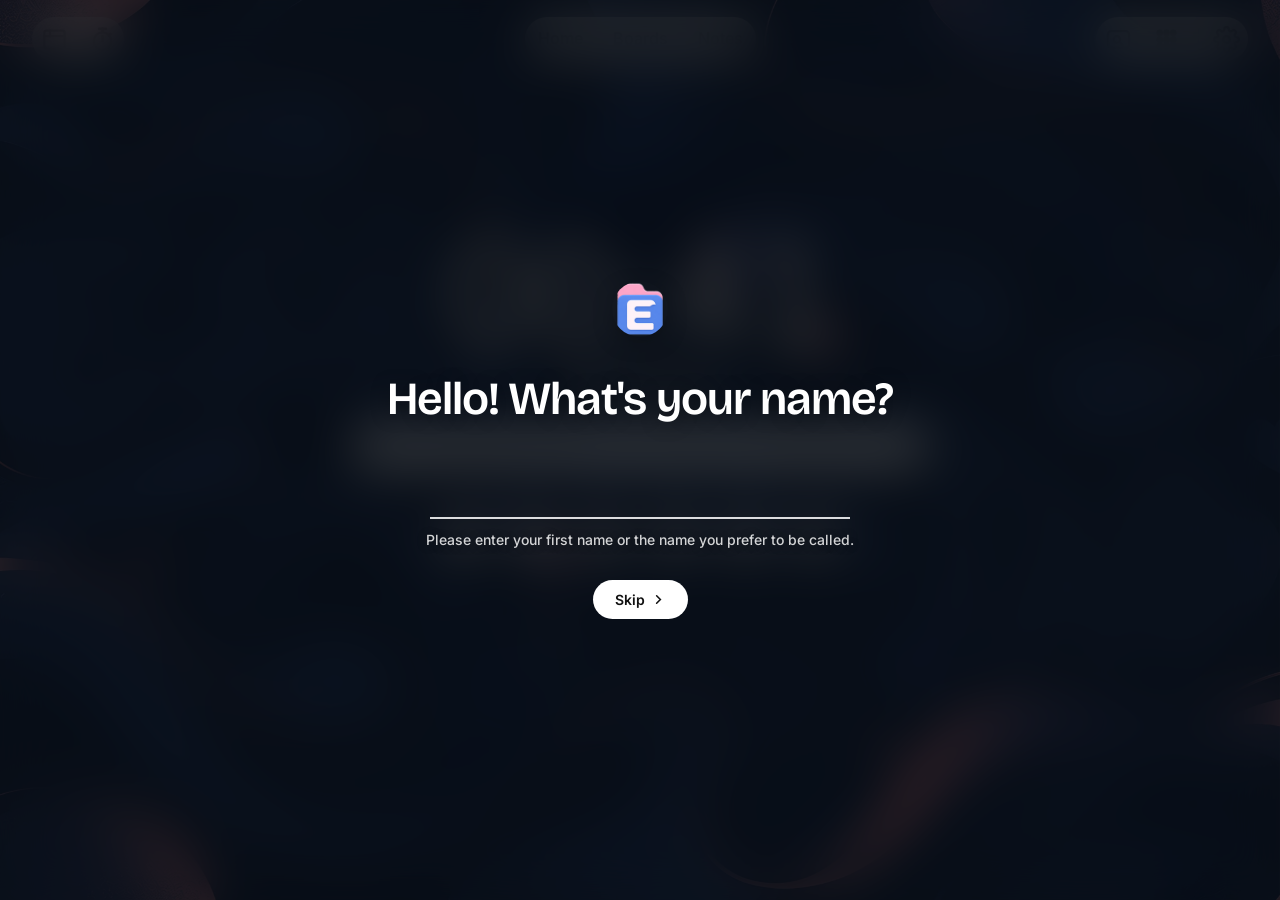
==== commit 54ec1e44: "Compact side dock, note export formats, favicons that come back online A side pin dock pushed the cl" ====
--- a/index.html
+++ b/index.html
@@ -306,7 +306,7 @@
                 <button
                   class="et-notes-export-btn"
                   id="notesExportBtn"
-                  title="Export notes as a .txt file"
+                  title="Export notes"
                   data-no-tooltip
                 >
                   <svg
@@ -323,7 +323,7 @@
                     <polyline points="7 10 12 15 17 10" />
                     <line x1="12" y1="15" x2="12" y2="3" />
                   </svg>
-                  Export .txt
+                  Export
                 </button>
               </div>
             </div>
--- a/css/tokens.css
+++ b/css/tokens.css
@@ -158,6 +158,13 @@
 }
 
 input::placeholder,
+textarea::placeholder {
+  color: var(--text-dim) !important;
+  font-weight: 400 !important;
+  opacity: 1 !important;
+  text-shadow: none !important;
+}
+
 .et-sr-only {
   position: absolute;
   width: 1px;
@@ -168,13 +175,6 @@
   clip-path: inset(50%);
   white-space: nowrap;
   border: 0;
-}
-
-textarea::placeholder {
-  color: var(--text-dim) !important;
-  font-weight: 400 !important;
-  opacity: 1 !important;
-  text-shadow: none !important;
 }
 
 ::-webkit-scrollbar {
@@ -233,16 +233,10 @@
   --board-text-hover: #fff;
   --board-hover-bg: rgba(255, 255, 255, 0.06);
 
-  --surface: rgba(var(--board-rgb), var(--board-opacity, 0.08));
+  --surface: rgba(255, 255, 255, 0.06);
   --surface-card: rgba(var(--board-rgb), var(--board-opacity, 0.08));
-  --surface-2: rgba(
-    var(--board-rgb),
-    calc(var(--board-opacity, 0.08) * 1.2 + 0.02)
-  );
-  --surface-3: rgba(
-    var(--board-rgb),
-    calc(var(--board-opacity, 0.08) * 1.5 + 0.05)
-  );
+  --surface-2: rgba(255, 255, 255, 0.09);
+  --surface-3: rgba(255, 255, 255, 0.14);
 
   --topbar-opacity: var(--board-opacity, 0.08);
   --notes-opacity: var(--board-opacity, 0.08);
@@ -261,8 +255,8 @@
 
   --surface-base: #090a0f;
 
-  --surface-panel: rgba(255, 255, 255, 0.04);
-  --surface-panel-2: rgba(255, 255, 255, 0.065);
+  --surface-panel: rgba(255, 255, 255, 0.05);
+  --surface-panel-2: rgba(255, 255, 255, 0.08);
   --border-tactile: 1px solid var(--border-soft);
 
   --panel-rgb: 17, 19, 24;
@@ -409,16 +403,16 @@
   --board-text-hover: #000;
   --board-hover-bg: rgba(0, 0, 0, 0.06);
 
-  --surface: rgba(0, 0, 0, 0.04);
-  --surface-2: rgba(0, 0, 0, 0.06);
-  --surface-3: rgba(0, 0, 0, 0.1);
+  --surface: rgba(0, 0, 0, 0.05);
+  --surface-2: rgba(0, 0, 0, 0.08);
+  --surface-3: rgba(0, 0, 0, 0.13);
   --surface-notes: rgba(var(--board-rgb), var(--notes-opacity));
   --surface-search: rgba(var(--board-rgb), var(--search-opacity));
   --surface-base: #f4f6f8;
   --surface-card: rgba(var(--board-rgb), var(--board-opacity, 0.08));
 
-  --surface-panel: rgba(0, 0, 0, 0.04);
-  --surface-panel-2: rgba(0, 0, 0, 0.065);
+  --surface-panel: rgba(0, 0, 0, 0.05);
+  --surface-panel-2: rgba(0, 0, 0, 0.08);
   --border-tactile: 1px solid var(--border-soft);
   --text: rgba(0, 0, 0, 0.88);
   --text-dim: rgba(0, 0, 0, 0.62);
--- a/css/layout.css
+++ b/css/layout.css
@@ -192,6 +192,13 @@
   visibility: visible;
 }
 
+#etMain {
+  display: flex;
+  flex-direction: column;
+  flex: 1;
+  min-height: 0;
+}
+
 .et-topbar {
   display: grid;
   grid-template-columns: 1fr auto 1fr;
@@ -2215,7 +2222,10 @@
 }
 
 #clockWidget .et-home-meta {
-  margin-bottom: var(--sp-3);
+  margin-bottom: calc(
+    clamp(6px, var(--clock-size) * var(--clock-scale, 1) * 0.1, 22px) +
+      var(--clock-ink-top, 0px)
+  );
   font-size: calc(clamp(14px, calc(var(--clock-size) * 0.19), 21px) * var(--meta-scale, 1));
 }
 
@@ -2457,19 +2467,22 @@
   margin-block: auto 0;
 }
 
-body.pins-pos-left:is(.clock-pos-top-left, .clock-pos-bottom-left) .et-home-clock {
-  left: calc(var(--pins-dock-w, 0px) + (20px * var(--ui-scale)) + var(--sp-4));
-}
-
-body.pins-pos-right:is(.clock-pos-top-right, .clock-pos-bottom-right) .et-home-clock {
-  right: calc(var(--pins-dock-w, 0px) + (20px * var(--ui-scale)) + var(--sp-4));
-}
-
-body.pins-pos-left .et-view-home.active,
-body.pins-pos-right .et-view-home.active {
-  padding-inline: calc(
-    var(--pins-dock-w, 0px) + (20px * var(--ui-scale)) + var(--sp-4)
-  );
+body:is(.pins-pos-left, .pins-pos-right) .dock-pin-icon {
+  width: calc(38px * var(--ui-scale));
+  height: calc(38px * var(--ui-scale));
+}
+
+body:is(.pins-pos-left, .pins-pos-right) .dock-pin-fav {
+  width: calc(19px * var(--ui-scale));
+  height: calc(19px * var(--ui-scale));
+}
+
+body:is(.pins-pos-left, .pins-pos-right) #homePinned {
+  gap: calc(6px * var(--ui-scale));
+}
+
+body:is(.pins-pos-left, .pins-pos-right) .dock-pin-label {
+  display: none;
 }
 
 body.solid-mode .et-wx [fill] {
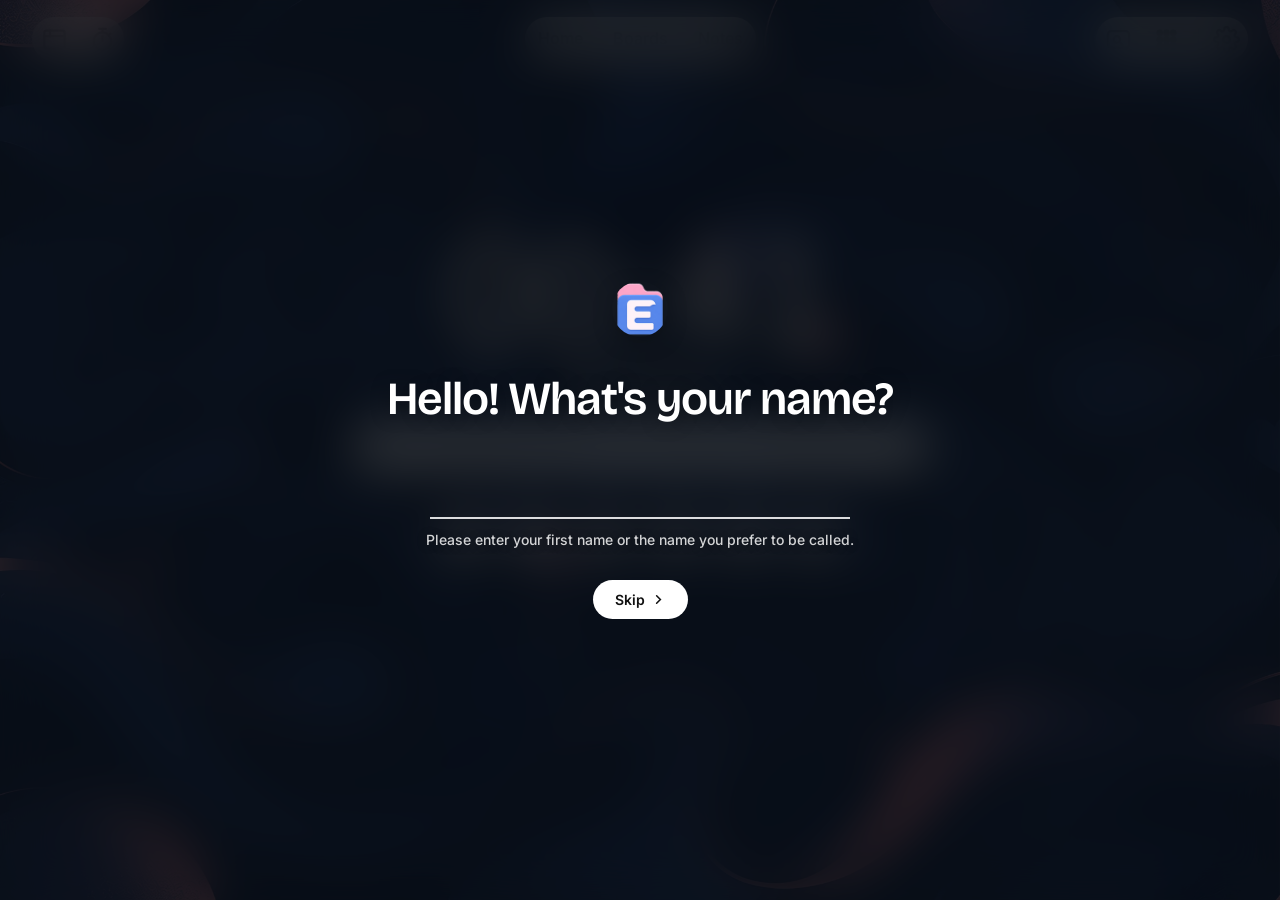
==== commit 7d8e7225: "Say the privacy promise, settle the icon weights, chip the tile favicons The thing that distinguishe" ====
--- a/index.html
+++ b/index.html
@@ -99,11 +99,11 @@
           stroke-linejoin="round"
           >
 
-          <path d="M9 2.5h6" stroke-width="2.4" />
-          <path d="M12 2.5v2.6" stroke-width="2.4" />
-          <path d="M19.1 6.9l-1.6 1.6" stroke-width="2.2" />
+          <path d="M9 2.5h6" />
+          <path d="M12 2.5v2.6" />
+          <path d="M19.1 6.9l-1.6 1.6" />
           <circle cx="12" cy="13.5" r="7.8" />
-          <path d="M12 13.5V9.2" stroke-width="2.4" />
+          <path d="M12 13.5V9.2" />
           </svg>
           <span
           class="pomo-toggle-count"
@@ -213,7 +213,7 @@
               viewBox="0 0 24 24"
               fill="none"
               stroke="currentColor"
-              stroke-width="2.5"
+              stroke-width="2"
               stroke-linecap="round"
               stroke-linejoin="round"
               aria-hidden="true"
@@ -408,7 +408,7 @@
               role="textbox"
               aria-multiline="true"
               aria-label="Note"
-              data-placeholder="Write something…"
+              data-placeholder="Start typing. Use the toolbar for headings, lists and to-dos."
               spellcheck="true"
             ></div>
           </div>
@@ -591,7 +591,7 @@
             viewBox="0 0 24 24"
             fill="none"
             stroke="currentColor"
-            stroke-width="2.2"
+            stroke-width="2"
             stroke-linecap="round"
             stroke-linejoin="round"
           >
--- a/css/boards.css
+++ b/css/boards.css
@@ -452,7 +452,10 @@
 .et-board-tile-icon {
   width: 28px;
   height: 28px;
+  padding: 3px;
+  box-sizing: border-box;
   border-radius: var(--r-sm);
+  background: color-mix(in srgb, var(--board-ink, currentColor) 8%, transparent);
   object-fit: contain;
   flex-shrink: 0;
   transition: transform var(--dur-2) var(--ease-out);
--- a/css/settings.css
+++ b/css/settings.css
@@ -452,7 +452,11 @@
 
 .et-set-nav-item.is-active {
   background: color-mix(in srgb, var(--accent-color) 10%, transparent);
-  color: var(--accent-ink, var(--accent-color));
+  color: color-mix(
+    in srgb,
+    var(--accent-ink, var(--accent-color)) 72%,
+    var(--text)
+  );
   font-weight: var(--fw-semi);
 }
 
@@ -578,6 +582,28 @@
 }
 .st-slider-row .se-slider {
   width: 100%;
+}
+
+.st-privacy-note {
+  display: flex;
+  gap: var(--sp-3);
+  padding: var(--sp-3) var(--sp-4);
+  border-radius: var(--r-sm);
+  background: var(--surface);
+  color: var(--text-dim);
+  font-size: var(--fs-xs);
+  line-height: 1.5;
+}
+
+.st-privacy-note strong {
+  color: var(--text);
+  font-weight: 600;
+}
+
+.st-privacy-note svg {
+  flex: 0 0 16px;
+  margin-top: 1px;
+  color: var(--accent-ink, var(--accent-color));
 }
 
 .st-row {
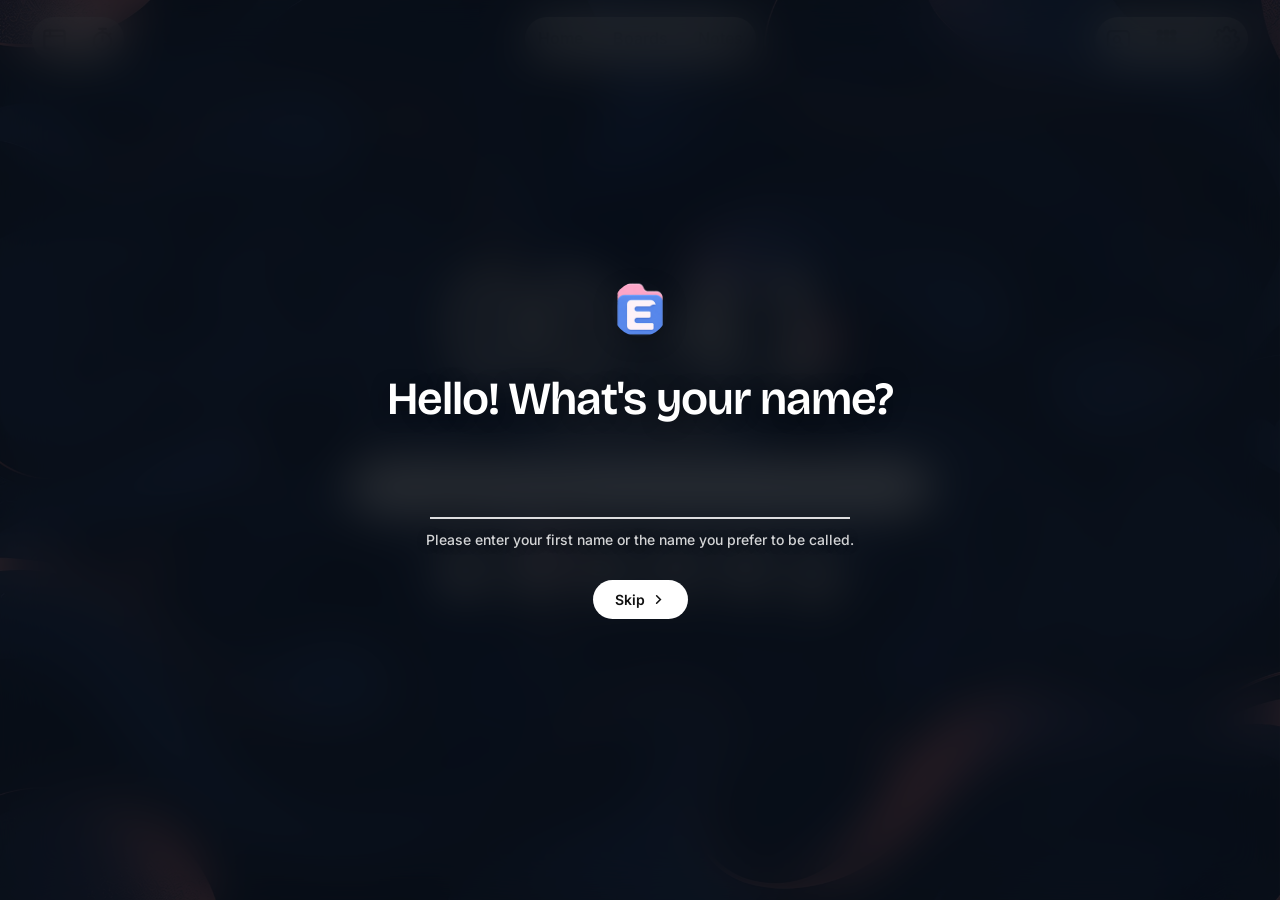
==== commit e115ce7b: "Draw the notes toolbar, drop the binder, solidify the add buttons Six of the toolbar's controls were" ====
--- a/index.html
+++ b/index.html
@@ -259,18 +259,7 @@
       <section class="et-view et-view-notes" id="notesView">
         <div class="et-notes-grid">
           <div class="et-notes-notepad-col">
-            <div class="et-notes-binder-strip">
-              <span class="et-notes-binder-hole"></span>
-              <span class="et-notes-binder-hole"></span>
-              <span class="et-notes-binder-hole"></span>
-              <span class="et-notes-binder-hole"></span>
-              <span class="et-notes-binder-hole"></span>
-              <span class="et-notes-binder-hole"></span>
-              <span class="et-notes-binder-hole"></span>
-              <span class="et-notes-binder-hole"></span>
-              <span class="et-notes-binder-hole"></span>
-              <span class="et-notes-binder-hole"></span>
-            </div>
+            
             <div class="et-notes-header">
               <div
                 class="et-notes-tabs"
@@ -339,7 +328,7 @@
                   <button type="button" class="et-notes-tool" data-note-cmd="italic" title="Italic (Ctrl+I)" aria-label="Italic" aria-pressed="false" data-no-tooltip><i>I</i></button>
                   <button type="button" class="et-notes-tool" data-note-cmd="underline" title="Underline (Ctrl+U)" aria-label="Underline" aria-pressed="false" data-no-tooltip><u>U</u></button>
                   <button type="button" class="et-notes-tool" data-note-cmd="heading" title="Heading" aria-label="Heading" aria-pressed="false" data-no-tooltip>H</button>
-                  <button type="button" class="et-notes-tool" data-note-cmd="clearFormat" title="Clear formatting" aria-label="Clear formatting" data-no-tooltip>&#10005;</button>
+                  <button type="button" class="et-notes-tool" data-note-cmd="clearFormat" title="Clear formatting" aria-label="Clear formatting" data-no-tooltip><svg width="15" height="15" viewBox="0 0 24 24" fill="none" stroke="currentColor" stroke-width="2" stroke-linecap="round" stroke-linejoin="round" aria-hidden="true"><path d="M4 7V4h16v3"/><path d="M5 20h6"/><path d="M13 4 8 20"/><path d="m15 15 5 5"/><path d="m20 15-5 5"/></svg></button>
                 </div>
               </div>
 
@@ -350,7 +339,7 @@
                     <span class="et-note-swatch-bar" id="notesTextColorBar" aria-hidden="true"></span>
                   </button>
                   <button type="button" class="et-notes-tool et-note-swatch-btn" data-note-cmd="highlight" id="notesHighlightBtn" title="Highlight" aria-label="Highlight" aria-haspopup="true" aria-expanded="false" data-no-tooltip>
-                    <span class="et-note-swatch-glyph et-note-swatch-glyph-hl" aria-hidden="true">A</span>
+                    <span class="et-note-swatch-glyph et-note-swatch-glyph-hl" aria-hidden="true"><svg width="15" height="15" viewBox="0 0 24 24" fill="none" stroke="currentColor" stroke-width="2" stroke-linecap="round" stroke-linejoin="round" aria-hidden="true"><path d="m9 11-6 6v3h9l3-3"/><path d="m22 12-4.6 4.6a2 2 0 0 1-2.8 0l-5.2-5.2a2 2 0 0 1 0-2.8L14 4"/></svg></span>
                     <span class="et-note-swatch-bar" id="notesHighlightBar" aria-hidden="true"></span>
                   </button>
                 </div>
@@ -358,9 +347,9 @@
 
               <div class="et-notes-tool-group" role="group" aria-label="Lists">
                 <div class="et-notes-tool-row">
-                  <button type="button" class="et-notes-tool" data-note-cmd="bullet" title="Bullet list" aria-label="Bullet list" aria-pressed="false" data-no-tooltip>&bull;</button>
-                  <button type="button" class="et-notes-tool" data-note-cmd="numbered" title="Numbered list" aria-label="Numbered list" aria-pressed="false" data-no-tooltip>1.</button>
-                  <button type="button" class="et-notes-tool" data-note-cmd="checklist" title="Checklist" aria-label="Checklist" aria-pressed="false" data-no-tooltip>&#9744;</button>
+                  <button type="button" class="et-notes-tool" data-note-cmd="bullet" title="Bullet list" aria-label="Bullet list" aria-pressed="false" data-no-tooltip><svg width="15" height="15" viewBox="0 0 24 24" fill="none" stroke="currentColor" stroke-width="2" stroke-linecap="round" stroke-linejoin="round" aria-hidden="true"><line x1="9" y1="6" x2="20" y2="6"/><line x1="9" y1="12" x2="20" y2="12"/><line x1="9" y1="18" x2="20" y2="18"/><circle cx="4.5" cy="6" r="1.3" fill="currentColor" stroke="none"/><circle cx="4.5" cy="12" r="1.3" fill="currentColor" stroke="none"/><circle cx="4.5" cy="18" r="1.3" fill="currentColor" stroke="none"/></svg></button>
+                  <button type="button" class="et-notes-tool" data-note-cmd="numbered" title="Numbered list" aria-label="Numbered list" aria-pressed="false" data-no-tooltip><svg width="15" height="15" viewBox="0 0 24 24" fill="none" stroke="currentColor" stroke-width="2" stroke-linecap="round" stroke-linejoin="round" aria-hidden="true"><line x1="10" y1="6" x2="20" y2="6"/><line x1="10" y1="12" x2="20" y2="12"/><line x1="10" y1="18" x2="20" y2="18"/><path d="M4 5.5 5.5 4.5V10"/><path d="M4 10h3"/><path d="M4 15.2c0-.9 2.8-.9 2.8.4S4 17.6 4 19.5h3"/></svg></button>
+                  <button type="button" class="et-notes-tool" data-note-cmd="checklist" title="Checklist" aria-label="Checklist" aria-pressed="false" data-no-tooltip><svg width="15" height="15" viewBox="0 0 24 24" fill="none" stroke="currentColor" stroke-width="2" stroke-linecap="round" stroke-linejoin="round" aria-hidden="true"><polyline points="3 7 4.8 8.8 8.4 5.2"/><polyline points="3 17 4.8 18.8 8.4 15.2"/><line x1="12" y1="7" x2="21" y2="7"/><line x1="12" y1="17" x2="21" y2="17"/></svg></button>
                 </div>
               </div>
 
@@ -376,7 +365,7 @@
                   aria-expanded="false"
                   data-no-tooltip
                 >
-                  &#8943;
+                  <svg width="15" height="15" viewBox="0 0 24 24" fill="currentColor" aria-hidden="true"><circle cx="5" cy="12" r="1.7"/><circle cx="12" cy="12" r="1.7"/><circle cx="19" cy="12" r="1.7"/></svg>
                 </button>
                 <div class="et-notes-more-menu" id="notesMoreMenu" role="menu" hidden>
                   <div class="et-notes-more-row">
--- a/css/tokens.css
+++ b/css/tokens.css
@@ -255,6 +255,14 @@
 
   --surface-base: #090a0f;
 
+  --search-surface: color-mix(
+    in srgb,
+    var(--accent-color) 16%,
+    color-mix(in srgb, #ffffff 12%, var(--page-bg, #11131a))
+  );
+  --search-shadow: 0 1px 1px rgba(0, 0, 0, 0.22);
+  --search-shadow-raised: 0 1px 3px rgba(0, 0, 0, 0.3);
+
   --surface-panel: rgba(255, 255, 255, 0.05);
   --surface-panel-2: rgba(255, 255, 255, 0.08);
   --border-tactile: 1px solid var(--border-soft);
@@ -299,7 +307,7 @@
   --clock-size: clamp(52px, min(11vw, 17vh), calc(190px * var(--ui-scale)));
   --page-gutter: clamp(12px, 3vw, 32px);
   --content-wide: min(calc(1600px * var(--ui-scale)), calc(100vw - var(--page-gutter) * 2));
-  --optical-rise: clamp(var(--sp-8), 15vh, calc(180px * var(--ui-scale)));
+  --optical-rise: clamp(var(--sp-6), 7vh, calc(86px * var(--ui-scale)));
   --content-max: calc(680px * var(--ui-scale));
 
   --fw-medium: 500;
@@ -411,6 +419,10 @@
   --surface-base: #f4f6f8;
   --surface-card: rgba(var(--board-rgb), var(--board-opacity, 0.08));
 
+  --search-surface: color-mix(in srgb, var(--accent-color) 16%, #ffffff);
+  --search-shadow: 0 1px 1px rgba(16, 24, 40, 0.04);
+  --search-shadow-raised: 0 1px 3px rgba(16, 24, 40, 0.07);
+
   --surface-panel: rgba(0, 0, 0, 0.05);
   --surface-panel-2: rgba(0, 0, 0, 0.08);
   --border-tactile: 1px solid var(--border-soft);
--- a/css/layout.css
+++ b/css/layout.css
@@ -156,24 +156,24 @@
 body.theme-light.solid-mode.ambient-on::after {
   background:
     radial-gradient(
-      70% 55% at 12% 8%,
-      color-mix(in srgb, var(--accent-color) 26%, transparent),
-      transparent 72%
-    ),
-    radial-gradient(
-      60% 50% at 88% 18%,
-      color-mix(in srgb, var(--accent-color) 16%, transparent),
+      72% 58% at 10% 6%,
+      color-mix(in srgb, var(--accent-color) 64%, transparent),
       transparent 70%
     ),
     radial-gradient(
-      65% 55% at 72% 95%,
-      color-mix(in srgb, var(--accent-color) 22%, transparent),
-      transparent 72%
+      62% 52% at 90% 16%,
+      color-mix(in srgb, var(--accent-color) 40%, transparent),
+      transparent 68%
+    ),
+    radial-gradient(
+      70% 58% at 74% 96%,
+      color-mix(in srgb, var(--accent-color) 52%, transparent),
+      transparent 70%
     ),
     radial-gradient(
       120% 90% at 50% 50%,
-      transparent 60%,
-      rgba(0, 0, 0, 0.07) 100%
+      transparent 58%,
+      color-mix(in srgb, var(--accent-ink, #000) 10%, transparent) 100%
     );
 }
 
@@ -395,10 +395,6 @@
 body.theme-light .et-main-tab:not(.active):hover {
   color: var(--text, #0f172a) !important;
   background: none !important;
-}
-
-body.theme-light .et-search-pill {
-  border-color: rgba(0, 0, 0, 0.14);
 }
 
 .et-view {
@@ -1139,8 +1135,27 @@
 
 body.wallpaper-mode .et-search-pill {
   background: var(--surface-search);
-  border: 1px solid rgba(var(--wp-ink-rgb-mid, 255, 255, 255), 0.2) !important;
-  box-shadow: 0 2px 6px rgba(var(--wp-halo-mid, 0, 0, 0), 0.16);
+  border: 0 !important;
+  box-shadow:
+    inset 0 0 0 1px rgba(var(--wp-ink-rgb-mid, 255, 255, 255), 0.16),
+    0 2px 10px rgba(var(--wp-halo-mid, 0, 0, 0), 0.24),
+    0 16px 40px -18px rgba(var(--wp-halo-mid, 0, 0, 0), 0.5);
+  backdrop-filter: blur(16px) saturate(140%);
+  -webkit-backdrop-filter: blur(16px) saturate(140%);
+}
+
+body.wallpaper-mode .et-search-pill:hover {
+  box-shadow:
+    inset 0 0 0 1px rgba(var(--wp-ink-rgb-mid, 255, 255, 255), 0.26),
+    0 3px 14px rgba(var(--wp-halo-mid, 0, 0, 0), 0.3),
+    0 20px 48px -18px rgba(var(--wp-halo-mid, 0, 0, 0), 0.56);
+}
+
+body.wallpaper-mode .et-search-pill:focus-within {
+  box-shadow:
+    inset 0 0 0 2.5px var(--accent-ink, var(--accent-color)),
+    0 2px 10px rgba(var(--wp-halo-mid, 0, 0, 0), 0.24),
+    0 16px 40px -18px rgba(var(--wp-halo-mid, 0, 0, 0), 0.5);
 }
 
 body.wallpaper-mode:not(.theme-light) .et-search-engine {
@@ -1524,7 +1539,7 @@
 
 .dock-pin-add .dock-pin-icon {
   background: rgba(var(--wp-ink-rgb, 255, 255, 255), 0.12) !important;
-  border: 1.5px dashed
+  border: 1.5px solid
     color-mix(
       in srgb,
       var(--accent-on-wp, var(--accent-ink, #6366f1)) 72%,
@@ -2226,7 +2241,9 @@
     clamp(6px, var(--clock-size) * var(--clock-scale, 1) * 0.1, 22px) +
       var(--clock-ink-top, 0px)
   );
-  font-size: calc(clamp(14px, calc(var(--clock-size) * 0.19), 21px) * var(--meta-scale, 1));
+  font-size: calc(clamp(12px, calc(var(--clock-size) * 0.13), 16px) * var(--meta-scale, 1));
+  letter-spacing: 0.07em;
+  text-transform: uppercase;
 }
 
 #clockWidget .et-home-time {
@@ -2234,7 +2251,7 @@
 }
 
 #clockWidget .et-home-greeting {
-  font-size: calc(clamp(17px, calc(var(--clock-size) * 0.25), 30px) * var(--greeting-scale, 1));
+  font-size: calc(clamp(20px, calc(var(--clock-size) * 0.3), 38px) * var(--greeting-scale, 1));
   margin-top: calc(
     clamp(8px, var(--clock-size) * 0.15, 22px) - var(--greeting-ink-top, 0px)
   );
--- a/css/search-controls.css
+++ b/css/search-controls.css
@@ -12,10 +12,17 @@
   position: relative;
   margin: 0 auto;
 
-  background: var(--surface-search);
-  border: 1px solid var(--border-soft);
-  backdrop-filter: blur(16px) saturate(140%);
-  -webkit-backdrop-filter: blur(16px) saturate(140%);
+  background: var(--search-surface);
+  border: 0;
+  box-shadow: var(--search-shadow);
+  transition:
+    box-shadow var(--dur-2) var(--ease-out),
+    transform var(--dur-2) var(--ease-out);
+}
+
+body.solid-mode .et-search-pill {
+  backdrop-filter: none;
+  -webkit-backdrop-filter: none;
 }
 
 body.performance-mode .et-search-pill {
@@ -25,28 +32,77 @@
 
 body.radius-round .et-search-pill,
 body.radius-round .et-search-engine,
-body.radius-round .et-search-btn,
-body.radius-round .et-search-submit {
+body.radius-round .et-search-btn {
   border-radius: var(--r-pill) !important;
 }
 
 body.radius-sharp .et-search-pill,
 body.radius-sharp .et-search-engine,
-body.radius-sharp .et-search-btn,
+body.radius-sharp .et-search-btn {
+  border-radius: 0 !important;
+}
+
+.et-search-pill:hover {
+  box-shadow: var(--search-shadow-raised);
+}
+
+.et-search-pill:focus-within {
+  box-shadow:
+    inset 0 0 0 2.5px var(--accent-ink, var(--accent-color)),
+    var(--search-shadow);
+}
+
+.et-search-submit {
+  position: absolute;
+  right: 7px;
+  top: 50%;
+  display: inline-flex;
+  align-items: center;
+  justify-content: center;
+  width: 30px;
+  height: 30px;
+  padding: 0;
+  border: 0;
+  border-radius: var(--r-sm);
+  background: var(--accent-fill, var(--accent-color));
+  color: var(--accent-contrast, #ffffff);
+  cursor: pointer;
+  opacity: 0;
+  pointer-events: none;
+  transform: translate(10px, -50%);
+  transition:
+    opacity var(--dur-2) var(--ease-out),
+    transform var(--dur-2) var(--ease-out);
+}
+
+.et-search-pill:focus-within .et-search-submit {
+  opacity: 1;
+  pointer-events: auto;
+  transform: translate(0, -50%);
+}
+
+.et-search-submit:hover {
+  filter: brightness(1.08);
+}
+
+@media (prefers-reduced-motion: reduce) {
+  .et-search-submit {
+    transition: opacity var(--dur-2) var(--ease-out);
+    transform: translate(0, -50%);
+  }
+}
+
+body.radius-round .et-search-submit {
+  border-radius: var(--r-pill);
+}
+
 body.radius-sharp .et-search-submit {
-  border-radius: 0 !important;
-}
-
-.et-search-pill:hover {
-  border-color: color-mix(in srgb, var(--accent-color) 45%, var(--border-soft));
-}
-
-.et-search-pill:focus-within {
-  border-color: var(--accent-color);
+  border-radius: 0;
 }
 
 .et-search-input {
   flex: 1;
+  padding-right: 34px;
 
   min-width: 0;
   height: 100%;
@@ -374,7 +430,7 @@
   transform: none;
 }
 
-.et-search-btn:not(.et-search-submit):hover {
+.et-search-btn:hover {
   background: var(--surface-2);
   opacity: 1;
   transform: none !important;
@@ -386,46 +442,10 @@
   stroke-width: 2px;
 }
 
-.et-search-submit {
-  width: 30px;
-  height: 30px;
-  display: inline-flex;
-  align-items: center;
-  justify-content: center;
-  padding: 0;
-  background: var(--surface-2) !important;
-  color: var(--text-dim);
-  opacity: 1;
-  border-radius: var(--r-sm);
-  cursor: pointer;
-  border: none;
-  transition:
-    transform var(--dur-2) var(--ease-out),
-    background var(--dur-2) var(--ease-out),
-    color var(--dur-2) var(--ease-out);
-}
-
-.et-search-pill:focus-within .et-search-submit {
-  background: var(--accent-fill) !important;
-  color: var(--accent-contrast, #ffffff) !important;
-}
-
-.et-search-submit:hover {
-  background: var(--accent-fill) !important;
-  color: var(--accent-contrast, #ffffff) !important;
-  opacity: 1 !important;
-}
-
-.et-search-submit:active {
-  transform: scale(0.94) !important;
-}
-
-.et-search-submit svg {
-  stroke: currentColor;
-  width: 15px;
-  height: 15px;
-  flex-shrink: 0;
-}
+
+
+
+
 
 .et-search-engine {
   gap: 4px;
--- a/css/boards.css
+++ b/css/boards.css
@@ -251,8 +251,8 @@
 
 .board-pin-badge {
   position: absolute;
-  top: 1px;
-  right: 1px;
+  top: 2px;
+  right: 2px;
   display: inline-flex;
   align-items: center;
   justify-content: center;
@@ -320,9 +320,18 @@
 }
 
 .board-pin-badge svg {
-  width: 13px;
-  height: 13px;
+  width: 10px;
+  height: 10px;
   display: block;
+  opacity: 0.75;
+}
+
+.board-pin-badge.is-pinned svg {
+  opacity: 1;
+}
+
+.et-board-tile:not(:hover) .board-pin-badge:not(.is-pinned) {
+  opacity: 0;
 }
 
 .et-board-card-right {
@@ -709,6 +718,5 @@
 }
 
 .et-board-card {
-  content-visibility: auto;
-  contain-intrinsic-size: auto 280px;
-}
+  contain: layout paint style;
+}
--- a/css/notes-palette.css
+++ b/css/notes-palette.css
@@ -131,31 +131,14 @@
   position: relative;
 }
 
-.et-notes-binder-strip {
-  position: absolute;
-  top: 0;
-  inset-inline: 0;
-  height: 22px;
-  background: rgba(0, 0, 0, 0.08);
-  display: flex;
-  align-items: center;
-  justify-content: space-evenly;
-}
-
-.et-notes-binder-hole {
-  width: 9px;
-  height: 9px;
-  border-radius: var(--r-pill);
-  background: rgba(0, 0, 0, 0.35);
-  box-shadow: inset 0 1px 2px rgba(0, 0, 0, 0.6);
-}
+
 
 .et-notes-header,
 .et-clip-header {
   display: flex;
   align-items: center;
   justify-content: space-between;
-  padding: 28px var(--sp-6) var(--sp-3);
+  padding: var(--sp-4) var(--sp-6) var(--sp-3);
   border-bottom: 1px solid var(--border-soft);
 }
 
@@ -272,9 +255,9 @@
 
 .et-notes-tab-add {
   flex: 0 0 auto;
-  border: 1px dashed var(--border-soft);
+  border: 1px solid var(--border-soft);
   border-radius: var(--r-sm);
-  background: transparent;
+  background: var(--surface);
   color: var(--text-dim);
   font-family: inherit;
   font-size: var(--fs-xs);
--- a/css/interaction-states.css
+++ b/css/interaction-states.css
@@ -591,16 +591,6 @@
   border: var(--border-tactile);
 }
 
-.et-search-pill {
-  border: var(--border-tactile);
-  background: var(--surface-search);
-}
-
-.et-search-pill:hover,
-.et-search-pill:focus-within {
-  border-color: var(--accent-color);
-}
-
 .et-board-card:hover {
   border-color: color-mix(in srgb, var(--board-accent) 45%, transparent);
 }
@@ -663,7 +653,7 @@
 
 
   background: color-mix(in srgb, currentColor 8%, transparent);
-  border: 1px dashed color-mix(in srgb, currentColor 28%, transparent);
+  border: 1px solid color-mix(in srgb, currentColor 22%, transparent);
   color: var(--text);
   font-size: var(--fs-sm);
   font-weight: 600;
--- a/css/settings.css
+++ b/css/settings.css
@@ -671,7 +671,7 @@
 }
 
 .st-surface-auto:disabled {
-  border-style: dashed;
+  border-style: solid;
   cursor: default;
 }
 
@@ -939,7 +939,7 @@
   padding: var(--sp-2) var(--sp-4);
   border-radius: var(--r-sm);
   background: var(--surface-3);
-  border: 1px dashed var(--border-soft);
+  border: 1px solid var(--border-soft);
   color: var(--text);
   font-size: var(--fs-xs);
   font-weight: 600;
--- a/css/overrides.css
+++ b/css/overrides.css
@@ -66,11 +66,11 @@
   stroke: var(--accent-ink, var(--accent-color));
 }
 
-body.solid-mode .et-search-btn:not(.et-search-submit) {
+body.solid-mode .et-search-btn {
   color: var(--accent-ink, var(--accent-color));
 }
 
-body.solid-mode .et-search-btn:not(.et-search-submit) svg {
+body.solid-mode .et-search-btn svg {
   stroke: var(--accent-ink, var(--accent-color));
 }
 
@@ -124,3 +124,70 @@
     animation-duration: var(--toast-life, 3000ms) !important;
   }
 }
+
+/* Solid mode is a flat world: surfaces that sit in the page carry no drop,
+   and the layers that genuinely float keep a restrained one. */
+body.solid-mode {
+  --shadow-contact: color-mix(in srgb, var(--shadow-tint) 6%, transparent);
+  --shadow-ambient: color-mix(in srgb, var(--shadow-tint) 10%, transparent);
+}
+
+body.solid-mode .et-board-card {
+  box-shadow: inset 0 0 0 0.5px
+    color-mix(in srgb, var(--board-accent) var(--board-ring), transparent);
+}
+
+body.solid-mode .et-board-card:hover {
+  box-shadow: inset 0 0 0 1px
+    color-mix(
+      in srgb,
+      var(--board-accent) calc(var(--board-ring) + 16%),
+      transparent
+    );
+}
+
+body.solid-mode .dock-pin-menu-btn {
+  box-shadow: 0 1px 2px rgba(0, 0, 0, 0.1);
+}
+
+/* The pin dock earns its place: a chip you can see on a pale page, and a
+   name under it so the row carries information rather than six circles. */
+body.solid-mode .dock-pin-icon {
+  background: color-mix(in srgb, var(--accent-ink, var(--text)) 11%, transparent);
+}
+
+body.solid-mode .dock-pin-wrap:hover .dock-pin-icon {
+  background: color-mix(in srgb, var(--accent-ink, var(--text)) 18%, transparent);
+}
+
+.dock-pin-label {
+  display: block;
+  max-width: calc(68px * var(--ui-scale));
+  margin-top: calc(6px * var(--ui-scale));
+  overflow: hidden;
+  color: var(--wp-ink-mid, var(--text-dim));
+  font-size: calc(11px * var(--ui-scale));
+  font-weight: 500;
+  line-height: 1.25;
+  text-align: center;
+  text-overflow: ellipsis;
+  white-space: nowrap;
+}
+
+body.wallpaper-mode .dock-pin-label {
+  text-shadow: 0 1px 3px rgba(var(--wp-shadow-rgb, 0, 0, 0), 0.55);
+}
+
+body:is(.pins-pos-left, .pins-pos-right) .dock-pin-label {
+  display: none;
+}
+
+/* A board pinned to Home reads as pinned on the board itself. */
+body.solid-mode .et-board-card.is-pinned-board {
+  box-shadow: inset 0 0 0 1.5px
+    color-mix(
+      in srgb,
+      var(--board-accent) calc(var(--board-ring) + 22%),
+      transparent
+    );
+}
